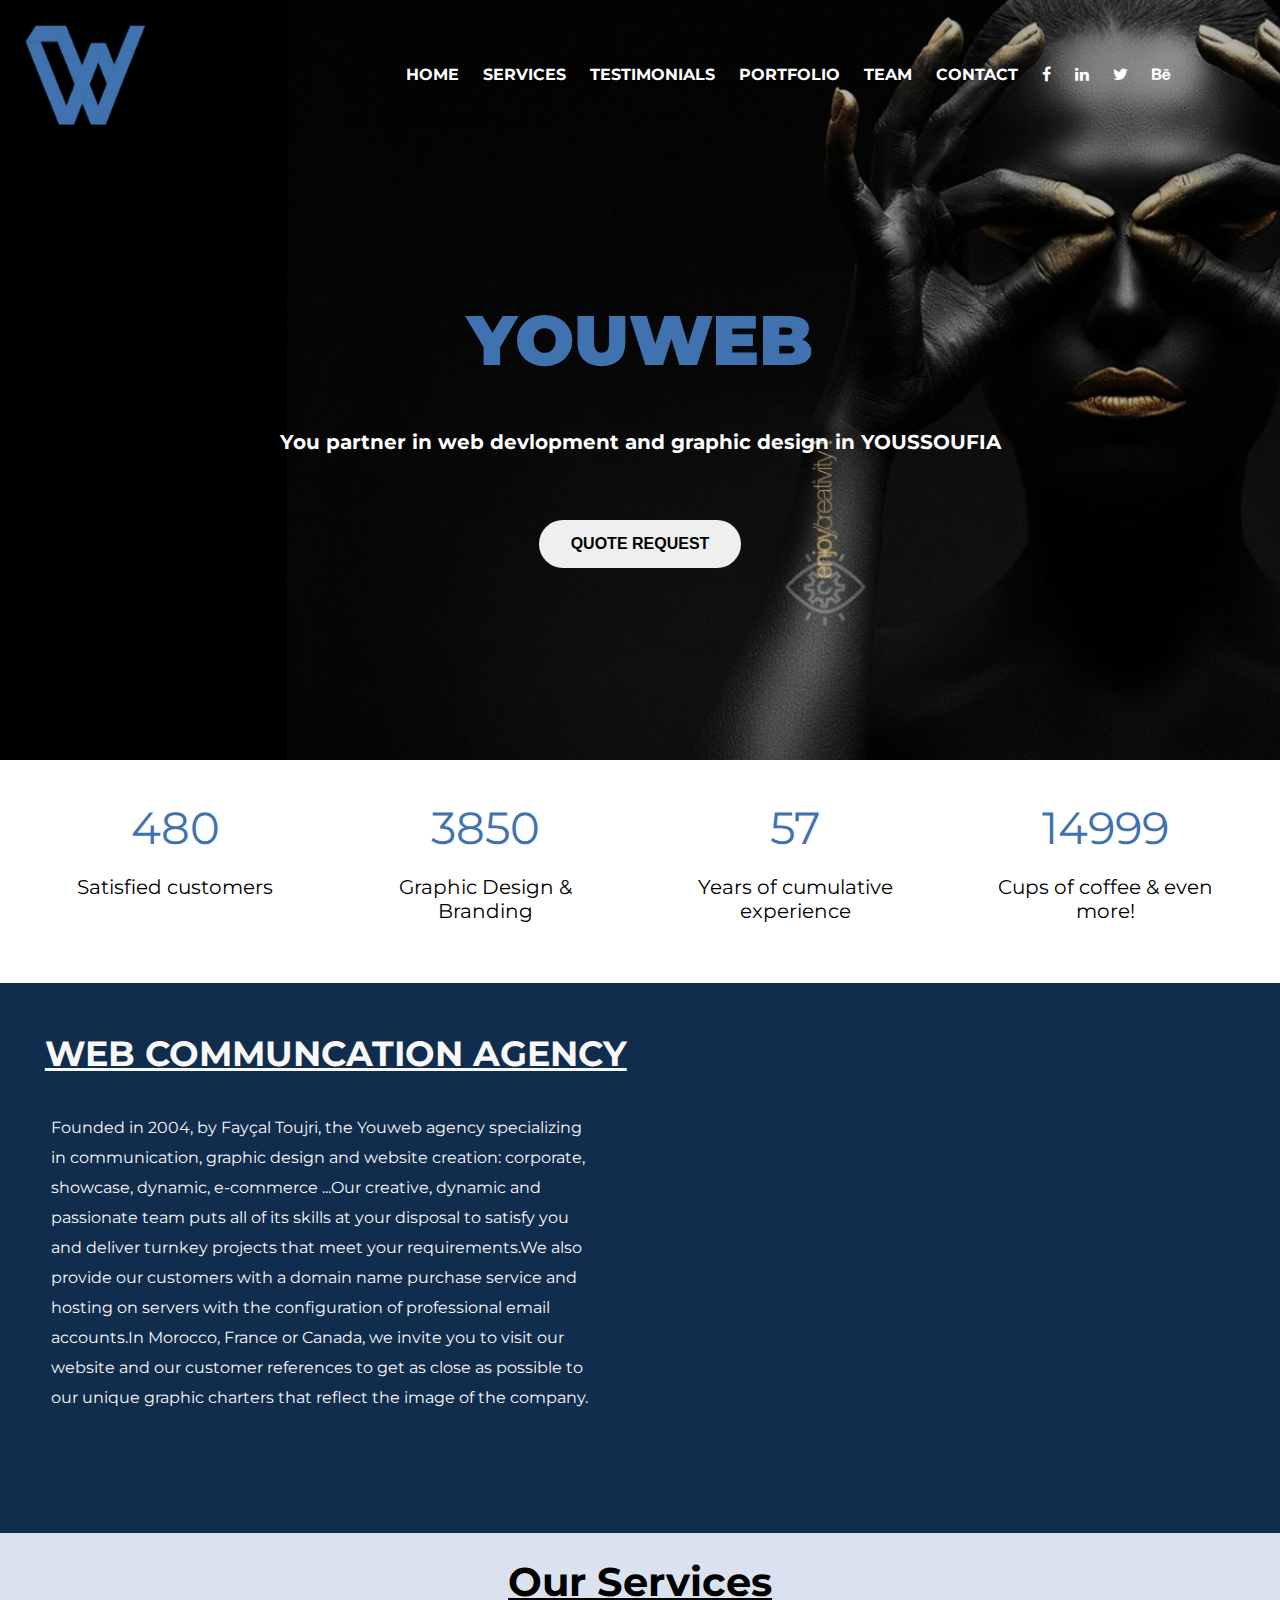
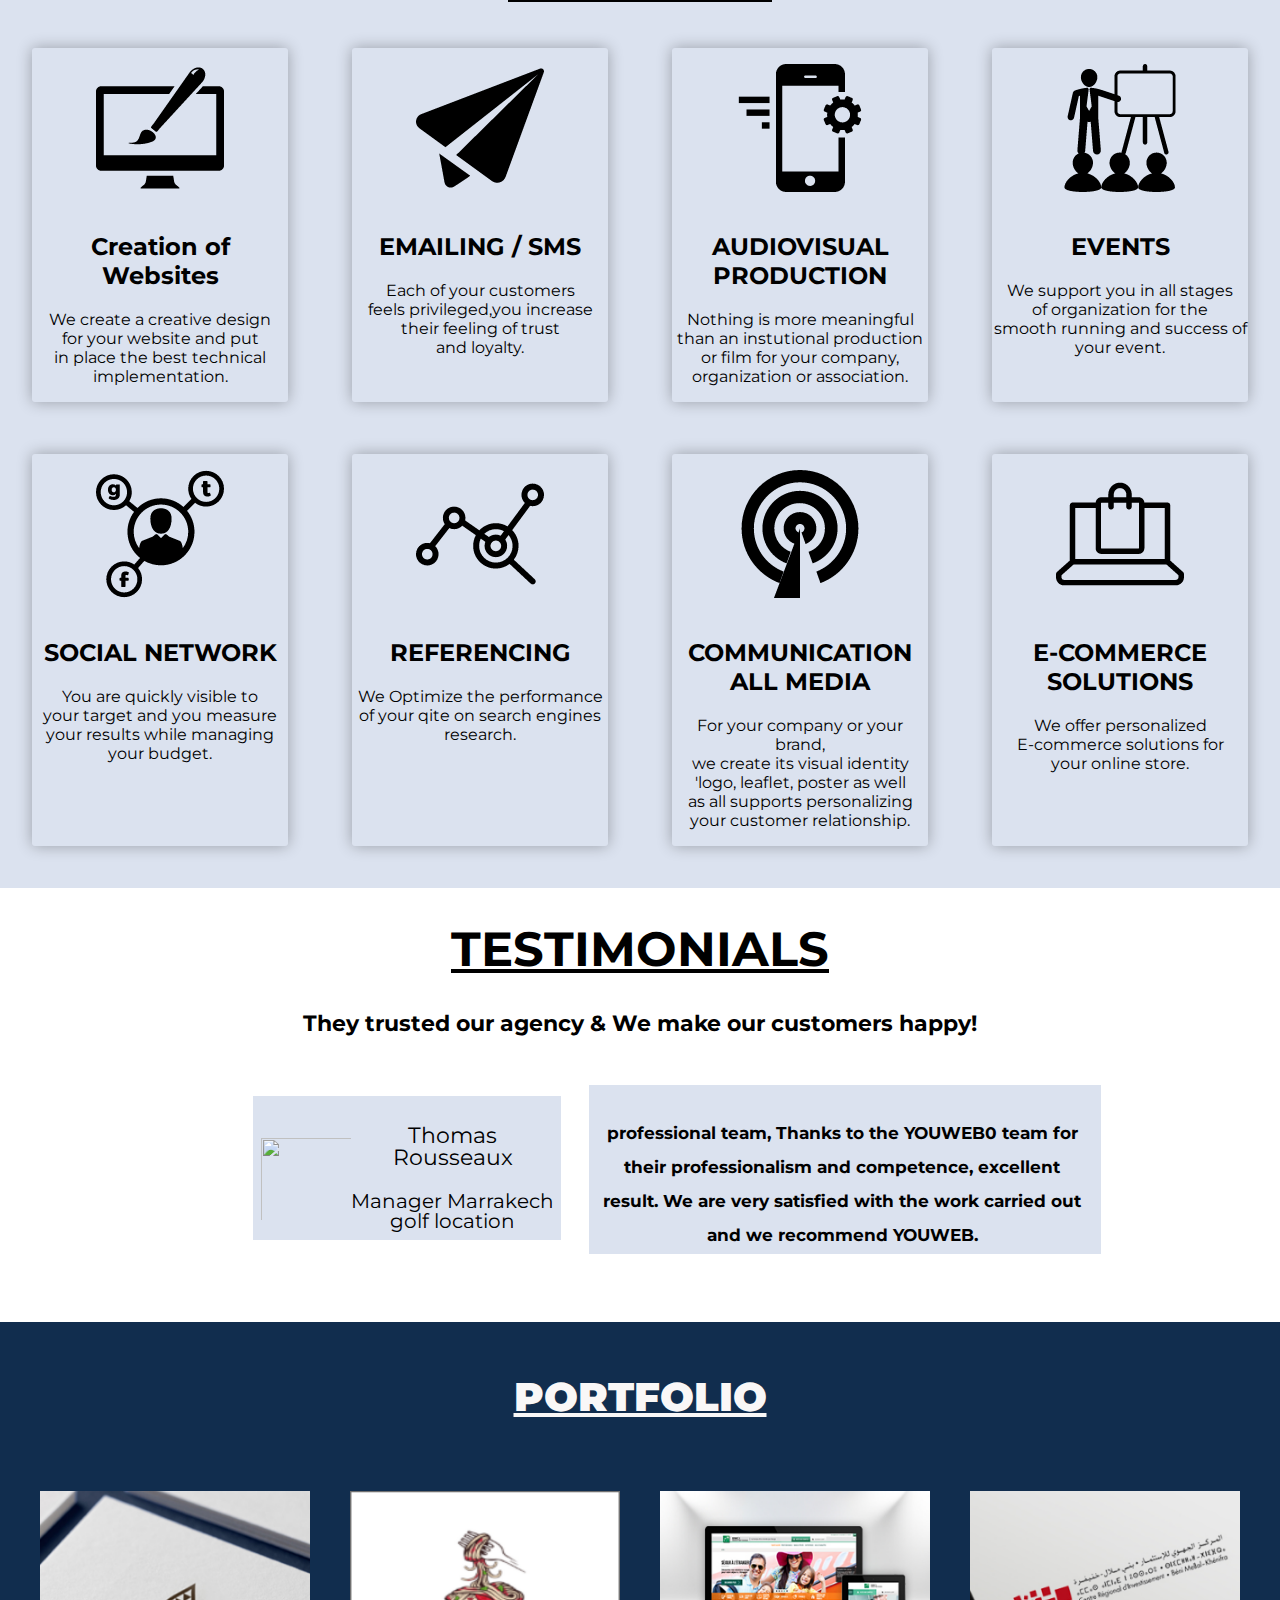
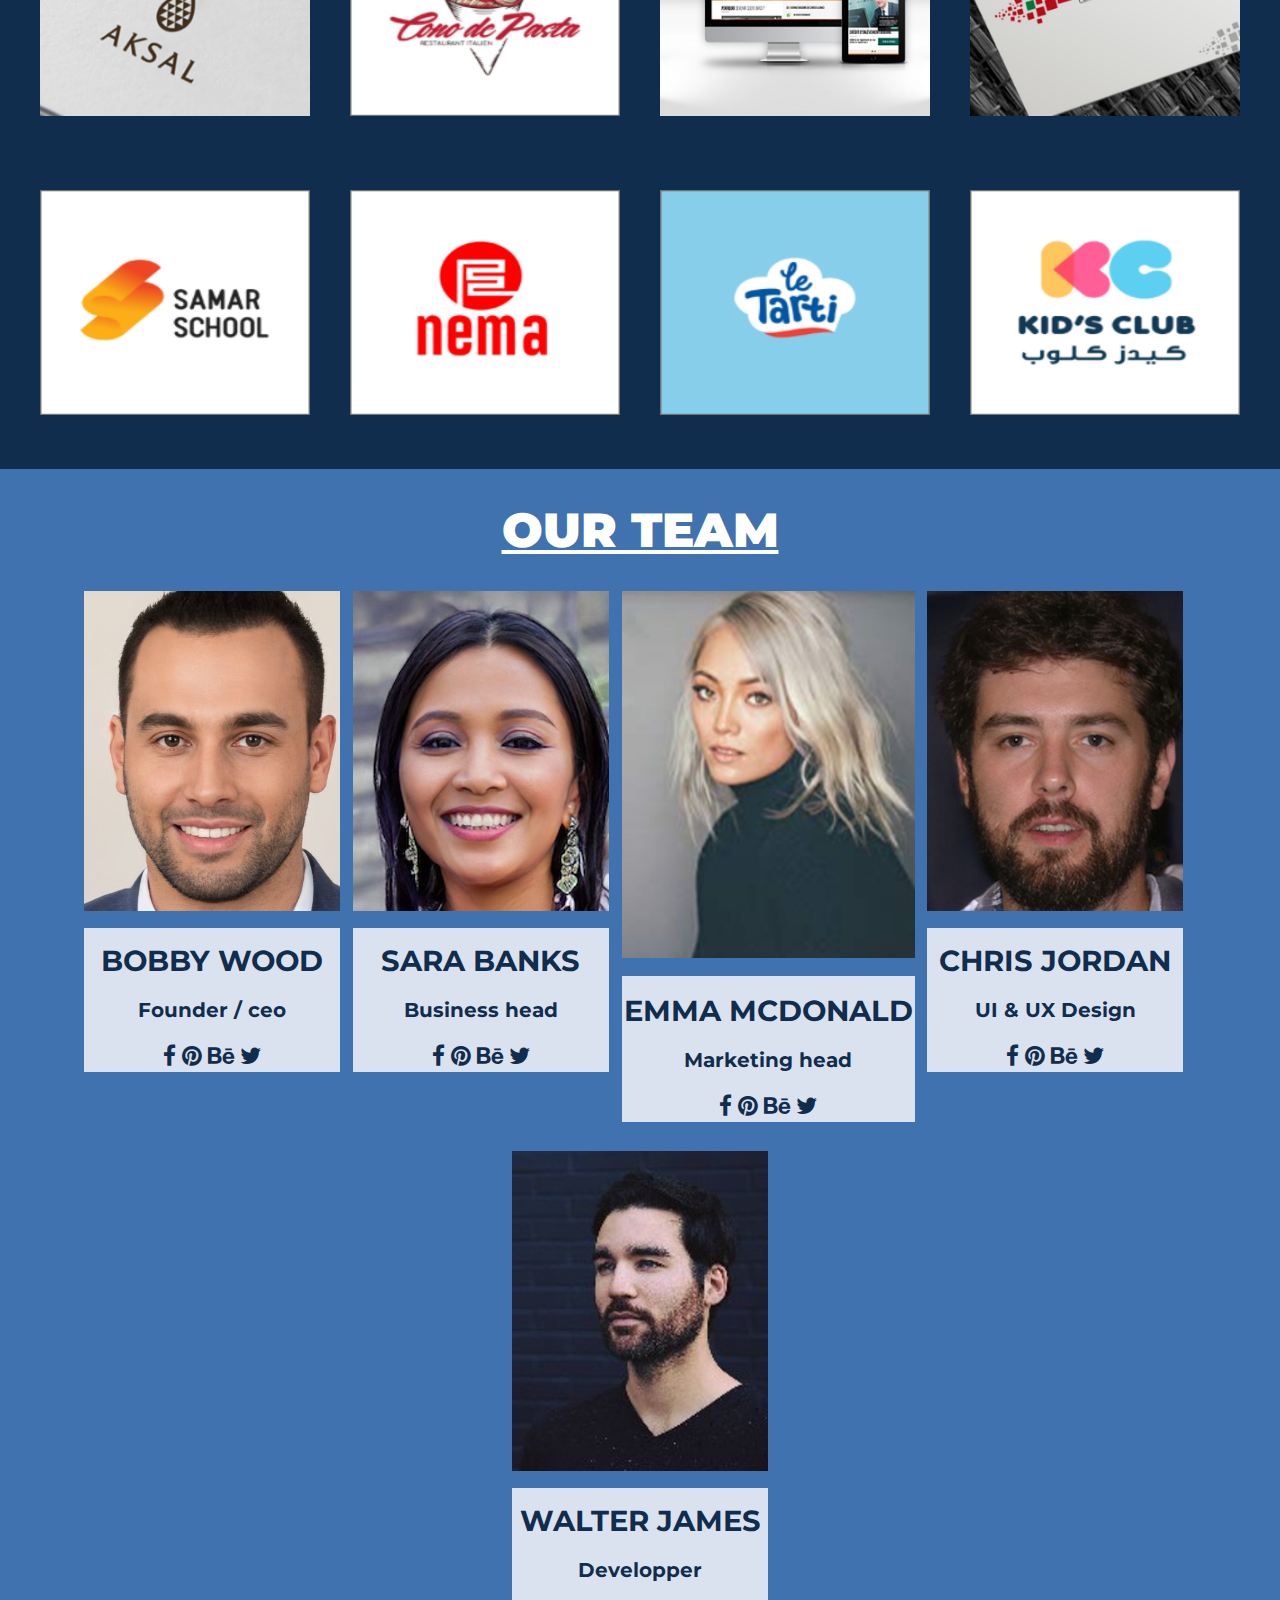
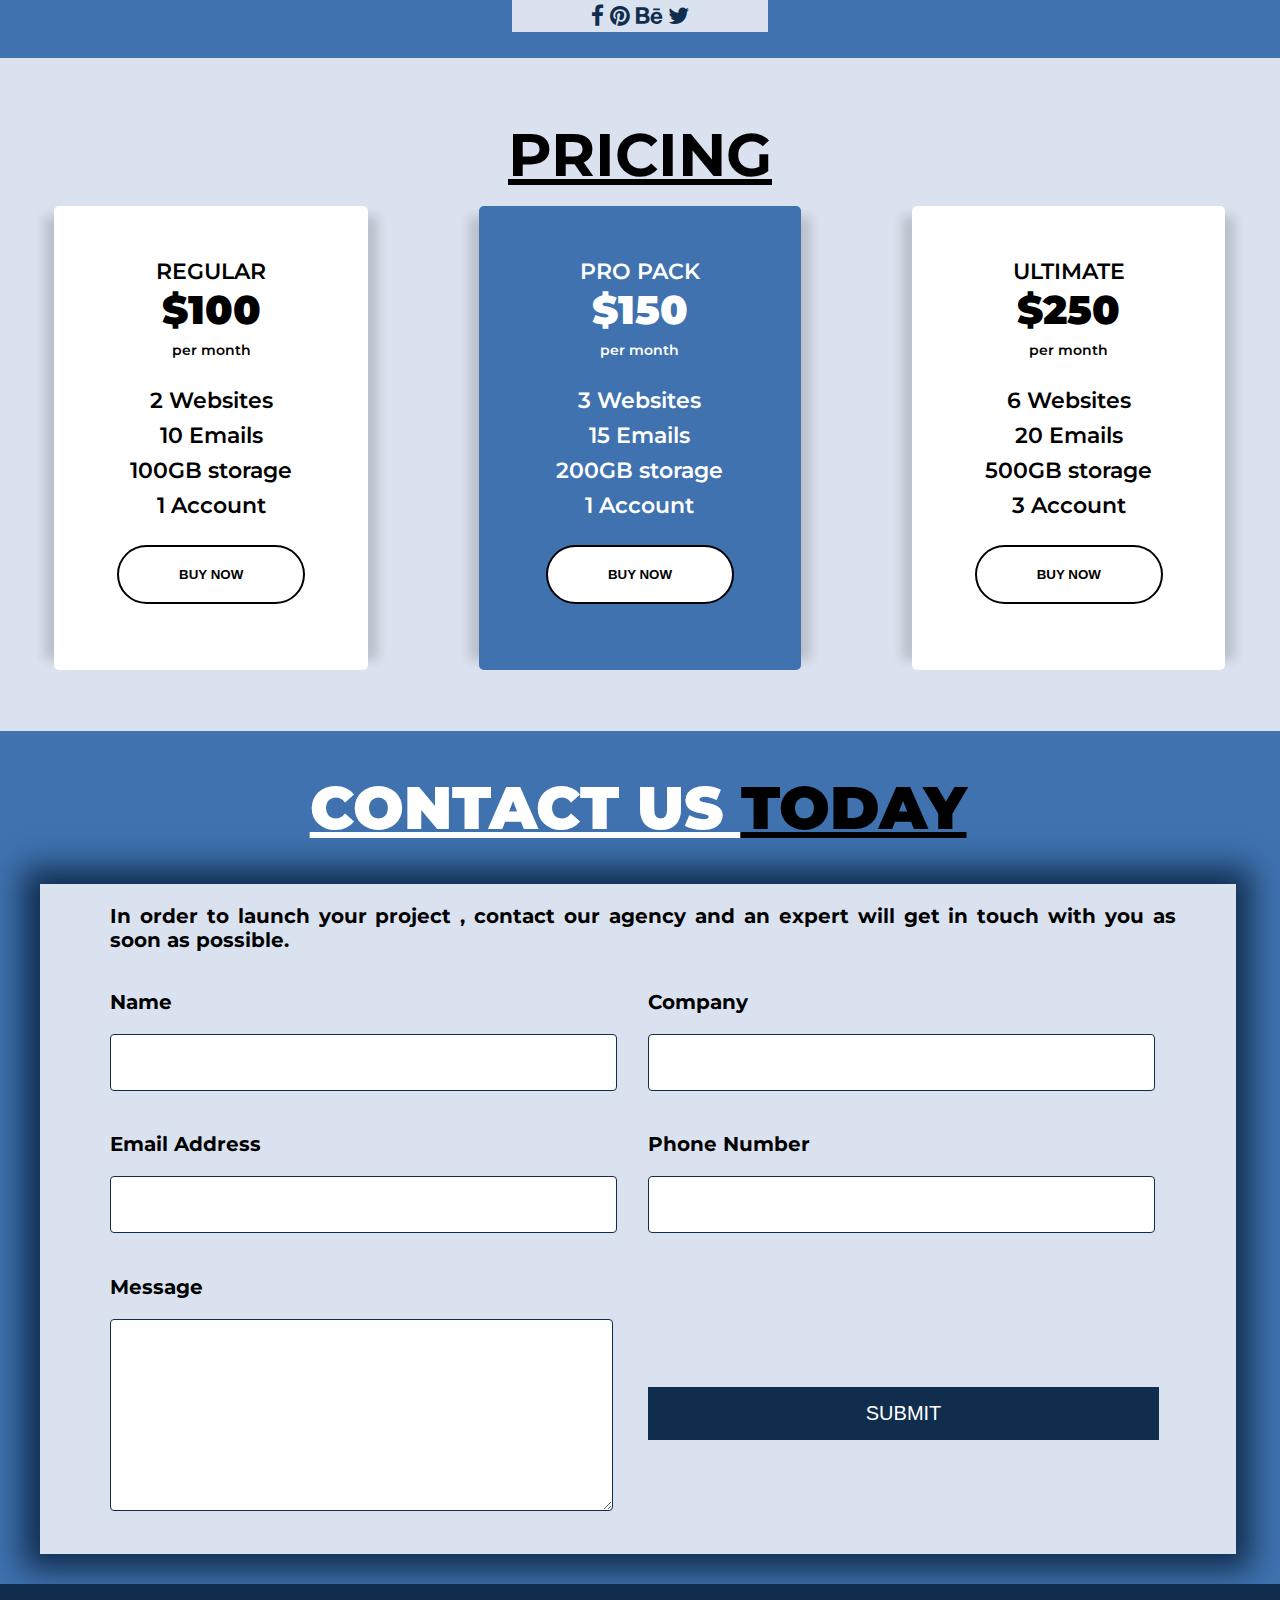
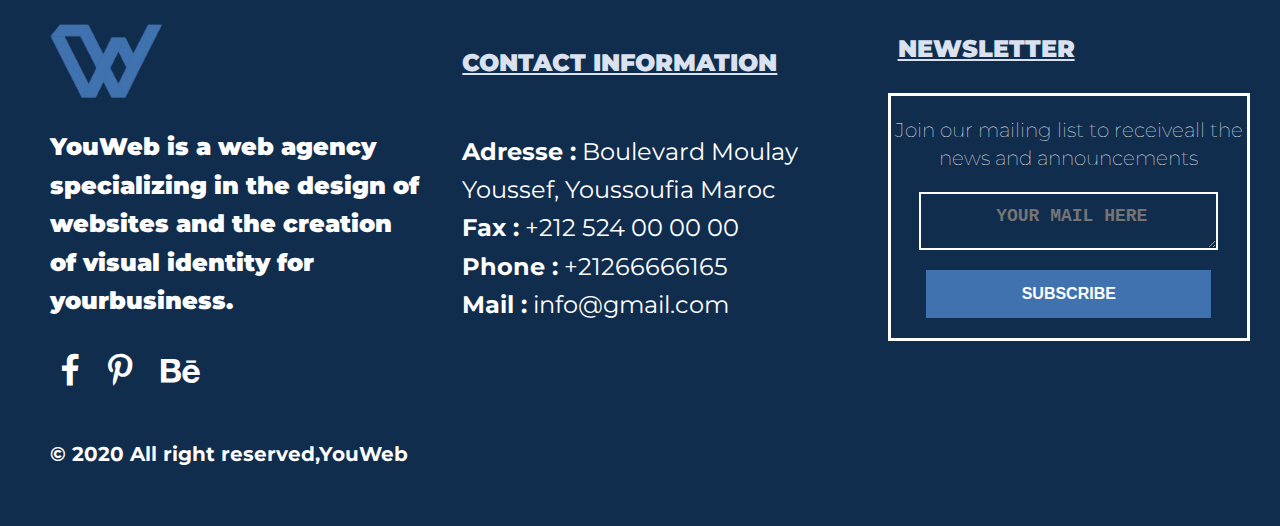
==== Webagency/Dev/index.html @ c9fe7763 "modification added" ====
<!DOCTYPE html>
<html lang="en">
    <head>
        <meta charset="UTF-8">
        <meta name="viewport" content="width=device-width, initial-scale=1.0">
        <meta http-equiv="X-UA-Compatible" content="ie=edge">
        <link rel="stylesheet" href="Testimonails.css">
        <link rel="stylesheet" href="Team.css">
        <link rel="stylesheet" href="Video.css">
        <link rel="stylesheet" href="Portfolio.css">
        <link rel="stylesheet" href="pricing.css">
        <link rel="stylesheet" href="contact_us.css">
        <link rel="stylesheet" href="section3.css">
        <link rel="stylesheet" href="footer.css">
        <script src="https://ajax.googleapis.com/ajax/libs/jquery/3.4.1/jquery.min.js"></script>
        <script src="https://cdnjs.cloudflare.com/ajax/libs/Counter-Up/1.0.0/jquery.counterup.js"></script>
        <script src="https://cdnjs.cloudflare.com/ajax/libs/waypoints/4.0.1/jquery.waypoints.js"></script>
        <link rel="stylesheet" href="header.css">
        <link rel="stylesheet" href="https://cdnjs.cloudflare.com/ajax/libs/font-awesome/4.7.0/css/font-awesome.min.css">
        <link href="https://fonts.googleapis.com/css?family=Montserrat&display=swap" rel="stylesheet">
        <title>Youweb</title>
    </head>
    <body>
        <!-----------------------------début de la partie header par"Khadija"---------------------------->
        <header id="1" class="header__background scrollspy">
            <div class="header__navbar">
                <img class="header__logo" src="img//logo.png" alt="">
                <input type="checkbox" id="header__chk">
                <label for="header__chk" class="header__show__btn">
                    <i class="fa fa-bars"></i>
                </label>

                
                <lu class="header__menu">
                    <a href="#1">home</a>
                    <a href="#2">services</a>
                    <a href="#3">testimonials</a>
                    <a href="#4">portfolio</a>
                    <a href="#5">team</a>
                    <a href="#6">contact</a>
                    <i class="fa fa-facebook"></i>
                    <i class="fa fa-linkedin"></i>
                    <i class="fa fa-twitter"></i>
                    <i class="fa fa-behance"></i>
                    <label for="header__chk" class="header__hide__btn">
                        <i class="fa fa-times"></i>
                    </label>
                </lu>

            </div>  
            <div class="header__section">

                <h1 class="header__h"><b>YOUWEB</b></h1>
                <p class="header__p"> You partner in web devlopment and graphic design in YOUSSOUFIA<p>
                        <button class="header__button">QUOTE REQUEST</button>
            </div>

        </header>
        <!-----------------------------------///fin de la partie header///------------------------------------>
        <!---------------------------début de la section compteur par"Khadija"---------------------------->
        <section class="counting">
            <div class="counting__container">
                <div class="counting__1">
                    <div class="counting__num">480</div>
                    <p class="counting__p">Satisfied customers</p> 
                </div>
                <div class="counting__2">
                    <div class="counting__num">3850</div>
                    <p class="counting__p">Graphic Design & Branding</p> 
                </div>
                <div class="counting__3">
                    <div class="counting__num">57</div>
                    <p class="counting__p">Years of cumulative experience</p>
                </div>
                <div class="counting__4">
                    <div class="counting__num">14999</div>
                    <p class="counting__p">Cups of coffee & even more!</p> 
                </div>
            </div>
            <script type="text/javascript">
                $(".counting__num").counterUp({
                    delay: 10,
                    time: 1000
                });
            </script>
        </section>
        <!----------------------------------///fin de la section compteur///----------------------------------->
        <!------------------------------début de web agency et video par"ilyas"---------------------------->
        <section>
            <section>
                <div class="video_section scrollspy" >
                    <div class="text">
                    <h1 class="video_title">WEB COMMUNCATION AGENCY</h1>
                    <p class="video_para">Founded in 2004, by Fayçal Toujri, the Youweb agency specializing 
                        in communication, graphic design and website creation: corporate, 
                        showcase, dynamic, e-commerce ...Our creative, dynamic and 
                        passionate team puts all of its skills at your disposal to satisfy you 
                        and deliver turnkey projects that meet your requirements.We also 
                        provide our customers with a domain name purchase service and 
                        hosting on servers with the configuration of professional email 
                        accounts.In Morocco, France or Canada, we invite you to visit our 
                        website and our customer references to get as close as possible 
                        to our unique graphic charters that reflect the image of 
                        the company.</p>
                    </div> 
                        <video width="90%" height="80%" autoplay muted>
                            <source src="img/Intro.mp4" type="video/mp4">
                            <source src="img/Intro.mp4" type="video/ogg">
                        </video>
                </div>
            </section>
        </section>
        <!-----------------------------------///fin de web agency et video///------------------------------------->
        <!-----------------------------début de la section services par "omar"---------------------------->
        <section id="2" class="section3 scrollspy">
            <h1 class="our">Our Services </h1>
            <div class="section3-main">
    
    
                <div class="website">
                    <img class="img-center" src="img/website.png" alt="website icon">
                    <h2> Creation of Websites
                    </h2>
                    <p>
                        We create a creative design <br>
                        for your website and put <br>
                        in place the best technical <br>
                        implementation.
    
    
                    </p>
                </div>
    
                <div class="send">
    
                    <img class="img-center" src="img/send.png" alt="send icon">
                    <h2>EMAILING / SMS </h2>
                    <p>Each of your customers <br>
                        feels privileged,you increase<br>
                        their feeling of trust<br>
                        and loyalty. </p>
                </div>
    
                <div class="mobile">
    
                    <img class="img-center" src="img/mobile.png" alt="mobile icon">
                    <h2>AUDIOVISUAL PRODUCTION</h2>
                    <p>Nothing is more meaningful<br>
                        than an instutional production <br>
                        or film for your company, <br>
                        organization or association. </p>
                </div>
    
    
                <div  class="seo">
    
                    <img class="img-center" src="img/seo.png" alt="seo icon">
                    <h2>EVENTS</h2>
                    <p>We support you in all stages <br>
                        of organization for the <br>
                        smooth running and success of <br>
                        your event.</p>
    
                </div>
            </div>
            <div class="section3-main">
    
    
                <div class="manager">
                    <img class="img-center" src="img\manager.png" alt="manager icon">
                    <h2>SOCIAL NETWORK</h2>
                    <p>You are quickly visible to <br>
                        your target and you measure<br>
                        your results while managing <br>
                        your budget.</p>
    
                </div>
                <div class="target">
    
                    <img class="img-center" src="img/target.png" alt="target icon">
                    <h2>REFERENCING
                    </h2>
                    <p>We Optimize the performance<br>
                        of your qite on search engines <br>
                        research.</p>
                </div>
    
    
                <div class="marketing">
                    <img class="img-center" src="img/marketing.png" alt="marketing icon">
                    <h2>COMMUNICATION ALL MEDIA</h2>
                    <p>For your company or your brand,<br>
                        we create its visual identity<br>
                        'logo, leaflet, poster as well <br>
                        as all supports personalizing<br>
                        your customer relationship.</p>
    
                </div>
    
                <div class="shopper">
                    <img class="img-center" src="img/shopper.png" alt="shopper icon">
    
                    <h2>E-COMMERCE SOLUTIONS</h2>
                    <p>
                        We offer personalized <br>
                        E-commerce solutions for<br>
                        your online store.</p>
                </div>
 
    
            </div>
    
    
        </section>
        <!------------------------------------///fin de la section services parties///------------------------------------>
        <!---------------------------début de la section testimonials par "kamal"------------------------------>
        <section id="3" class="testimonails scrollspy">
          <div class="testimonails-container"> 
                <div class="testimonials-sdf1">
                  <h1 class="test-header">TESTIMONIALS</h1>
                  <P class="test-para">They trusted our agency & We make our customers happy!</P>
                </div>
             
            <div class="testimonials-sdf2">
                <img src="img/Ellipse 1.png" alt="">
                <div>
                    <p class="cl1">Thomas Rousseaux</p>
                    <p class="cl2">Manager Marrakech golf location</p>
                </div>
            </div>
    
            <div class="testimonials-sdf3">
                <p>professional team, Thanks to the YOUWEB0
                    team for their professionalism and competence,
                    excellent result. We are very satisfied with
                    the work carried out and we recommend
                    YOUWEB.</p>
            </div>
     </div>


        </section>
        <!------------------------------------///fin de la section testimonials ///------------------------------------>
        <!-----------------------début de la section portfolio par "Ilyas"---------------------->
        <section>
            <section>
                <section id="4" class="section-portfolio scrollspy">
                    <h1 class="portfolio_title">PORTFOLIO</h1>
                    <div class="portfolio">
                            
                            <div class="portfolio_images">
                            <div class="portfolio_main">
                          <div>      <img src="img/Image -3.png" alt="AKSAL" class="portfolio_img"> </div>
                          
        
                        <div> <img src="img/logo_maroc_-1.png" alt="Cono de Pasta" class="portfolio_img"> </div>
                    <div>   <img src="img/Image -5.png" alt="BMCI" class="portfolio_img"> </div>
                    <div>   <img src="img/Image -4.png" alt="Centre Régional d'Investissement" class="portfolio_img"> </div>
                            </div>
                            <div class="portfolio_main">
                                <div>      <img src="img/logo_maroc_-2.png" alt="SAMAR SCHOOL" class="portfolio_img"> </div>
                                <div>  <img src="img/logo_maroc_2-2f7285f835e726cfacaabdfb56ec870815438b05b8fa4c51b13794585ddc00c4.png" alt="nema" class="portfolio_img"> </div>
                                <div>   <img src="img/logo_maroc_-4.png" alt="le Tarti" class="portfolio_img"> </div>
                                <div>     <img src="img/logo_maroc_-5.png" alt="KID'S CLUB" class="portfolio_img"data-aos="zoom-in"> </div>
                            </div>
                            </div>
                    </div>
            </section>
        </section>
        <!------------------------------------///fin de la section portfolio ///------------------------------------>
        <!-----------------------début de la section team par "kamal"---------------------->
        <section class="team">
              
         
              <div class="container-team">
                  
                  <h1 class="team-header"><b>OUR TEAM</b></h1>
              <div class="container-team-card">
                  
                <div class="team-xts1">
                   <img src="img/bobby.png" alt="BOBBY WOOD Founder/ceo">
                   <div class="team-under-img">
                     <div class="team-cme">BOBBY WOOD</div>
                     <P>Founder / ceo</P>
                     <i class="fa fa-facebook"></i>
                     <i class="fa fa-pinterest"></i>
                     <i class="fa fa-behance"></i>
                     <i class="fa fa-twitter"></i>
                     
                 </div>
              </div>
     
             <div class="team-xts2">
                   <img src="img/sara.png" alt="SARA BANKS Business head">
                   <div class="team-under-img">
                     <div class="team-cme">SARA BANKS</div>
                     <P>Business head</P>
                     <i class="fa fa-facebook"></i>
                     <i class="fa fa-pinterest"></i>
                     <i class="fa fa-behance"></i>
                     <i class="fa fa-twitter"></i>
                     
                 </div>
              </div>
     
                 
             <div class="team-xts3">
                   <img src="img/emma.png" alt="EMMA MCDONALD Marketing head">
                   <div class="team-under-img">
                     <div class="team-cme">EMMA MCDONALD</div>
                     <P>Marketing head</P>
                     <i class="fa fa-facebook"></i>
                     <i class="fa fa-pinterest"></i>
                     <i class="fa fa-behance"></i>
                     <i class="fa fa-twitter"></i>
                 </div>
              </div>
     
                
                 <div class="team-xts4">
                   <img src="img/Chris jordan.png" alt="CHRIS JORDAN UI & UX Design">
                   <div class="team-under-img">
                     <div class="team-cme">CHRIS JORDAN</div>
                     <P>UI & UX Design</P>
                     <i class="fa fa-facebook"></i>
                     <i class="fa fa-pinterest"></i>
                     <i class="fa fa-behance"></i>
                     <i class="fa fa-twitter"></i>
                     
                 </div>
              </div>
                 
                 <div class="team-xts5">
                   <img src="img/walter james.png" alt="WALTER JAMES Developper">
                   <div class="team-under-img">
                     <div class="team-cme">WALTER JAMES</div>
                     <P>Developper</P>
                     <i class="fa fa-facebook"></i>
                     <i class="fa fa-pinterest"></i>
                     <i class="fa fa-behance"></i>
                     <i class="fa fa-twitter"></i>
                    
                 </div>
               </div>
              </div>
              </div>
             
          </section>
        <!------------------------------------///fin de la section team ///------------------------------------>
        <!-----------------------début de la section pricing par "Achraf"---------------------->
        <section class="pricing scrollspy">

    <div class="pricing__title">
        <h1>pricing</h1>
    </div>
    <div class="card1">
        <div class="card__regular">
            <p>REGULAR
                <br>
                    <span class="dollar">$100</span>
                    <br>
                        <span class="month">
                            per month</span>
                    </p>
                    <ul>
                        <li>2 Websites</li>
                        <li>10 Emails</li>
                        <li>100GB storage</li>
                        <li>1 Account</li>
                    </ul>
                    <a href="checkout.html">
                        <button>buy now</button>
                    </a>

                </div>
            </div>

            <div class="card2">
                <div class="card__regular">
                    <p>PRO PACK
                        <br>
                            <span class="dollar">$150</span>
                            <br>
                                <span class="month">
                                    per month</span>
                            </p>

                            <ul>
                                <li>3 Websites</li>
                                <li>15 Emails</li>
                                <li>200GB storage</li>
                                <li>1 Account</li>
                            </ul>
                            <button>buy now</button>

                        </div>
                    </div>

                    <div class="card3">
                        <div class="card__regular">
                            <p>ULTIMATE
                                <br>
                                    <span class="dollar">$250</span>
                                    <br>
                                        <span class="month">
                                            per month</span>
                                    </p>

                                    <ul>
                                        <li>6 Websites</li>
                                        <li>20 Emails</li>
                                        <li>500GB storage</li>
                                        <li>3 Account</li>
                                    </ul>
                                    <button>buy now</button>

                                </div>
                            </div>

                        </section>
        <!------------------------------------///fin de section pricing ///------------------------------------>
        <!-----------------------début de la  section Contact us  par "Achraf"---------------------->
        <section id="6" class="Contact scrollspy">
            <div class="container__contact">
                <div class="Contact__title">
                            <h1><span class="us">Contact US </span><span class="today">today</span> </h1>
                </div>
                <form>
                <p>In order to launch your project , contact our agency and an expert will get in touch with you as soon as possible.</p>
                <div id="Name">
                    <label>Name</label>
                    <input type="text" required>
                </div>
                <div id="Company">
                    <label>Company</label>
                    <input type="text">
                </div>
                <div id="Email">
                    <label>Email Address</label>
                    <input type="email" required>
                </div>
                <div id="phone">
                    <label>Phone Number</label>
                    <input type="text" required>
                </div>
                <div id="Msg">
                    <label>Message</label>
                    <textarea id="area" style="height:150px" required></textarea>
                </div>
                <div class="sub">
                <button>submit</button>
            </div>
            </form>
        </div>
    </section>
        <!------------------------------------///fin de section contact us ///------------------------------------>
        <!-----------------------début de la  section footer  par "oumaima"---------------------->
        <footer ></footer>
        <footer >
            <div class="footer-container">

                <div class="footer__agenceinfo__logo">
   
                    <img src="img/logo.png" alt="logo">
   
                    <div class="footer-infos">
                        YouWeb is a web agency<br>
                        specializing in the design<br>
                        of websites and the creation<br>
                        of visual identity for your<br>business.
                    </div>
   
                    <div class="social__media">
                        <i class="fa fa-facebook"></i>
                        <i class="fa fa-pinterest-p"></i>
                        <i class="fa fa-behance"></i>
                    </div>
   
                </div>
   
                <div class="footer-contactinfo">
   
                    <div class="cnt__title">CONTACT INFORMATION</div>
                    <div class="cnt__info">
                    <span class="f_cnt_i">Adresse :</span>  Boulevard Moulay<br>Youssef,
                    Youssoufia Maroc<br>
                    <span class="f_cnt_i">Fax :</span> +212 524 00 00 00<br>
                    <span class="f_cnt_i">Phone :</span> +21266666165<br>
                    <span class="f_cnt_i">Mail :</span> info@gmail.com<br>
                </div>
                </div>

                <div class="newsletter_btn">
   
   
                    <div class="cnt__title">NEWSLETTER</div>
                    <div class="newsletter">
                        <div class="para__news">Join our mailing list to receive<br>all the news and announcements</div>
                        <div>
                        <textarea class="news__mail" placeholder="YOUR MAIL HERE"></textarea></div>
                        <button class="subsribe__btn">SUBSCRIBE</button>
                    </div>
   
   
   
   
   
                </div>
            
            <p class="copyright">© 2020 All right reserved,YouWeb</p>
        </div>
        </footer>
        <!------------------------------------------///fin de la section footer par ""oumaima"///--------------------------------------->

        <script src="https://code.jquery.com/jquery-3.3.1.min.js"></script>
        <script src="https://cdnjs.cloudflare.com/ajax/libs/materialize/1.0.0-beta/js/materialize.min.js"></script>
        <script>
          $(document).ready(function(){
      
            $('.sidenav').sidenav();
            $('.materialboxed').materialbox();
            $('.parallax').parallax();
            $('.tabs').tabs();
            $('.datepicker').datepicker({
              disableWeekends: true,
              yearRange: 3
            });
            $('.tooltipped').tooltip();
            $('.scrollspy').scrollSpy();
      
          });
        </script>
    </body>
</html>
---- Webagency/Dev/Testimonails.css ----
.testimonails-container{
    display: grid;
    grid-template-columns: 95%;
    grid-template-rows: 20% 39% 41%;
    justify-content: center;
    text-align: center;
    box-sizing: border-box;
    
    
}
.testimonials-sdf1 .test-header{
   font-size: 40px;
   text-decoration: underline;
   font-weight: bolder;
   margin: 0;
   padding-top: 24px;
   margin-bottom: 24px;




}
.testimonials-sdf1 .test-para{
    font-size: 22px;
    font-weight: bolder;
    margin-bottom: 50px;
}
.testimonials-sdf2{
    display: grid;
    grid-template-columns: 30% 70%;
    border: 2px solid #dbe2ef;
    background-color: #dbe2ef;
    text-align: center;
    width: 100%;
    height: 140px;
    margin-top: 23%;
    justify-content: center;
   
}
.testimonials-sdf2 img{
    width: 90px;
    height: 90px;
    align-self: center;
    padding-left: 9px;
}
.testimonials-sdf2 .cl1{
    font-size: 22px;
    
}
.testimonials-sdf2 .cl2{
    font-size: 20px;
    margin-bottom: 20%;
}
.testimonials-sdf3{
    border: 2px solid #DBE2EF;
    background-color: #DBE2EF;
    width: 100%;
    margin-bottom: 10%;
    
    
    
}
.testimonials-sdf3 p{
    font-weight: bolder;
    font-size: 17px;
    line-height: 2em;
    width: 95%;
    justify-content: center;
    text-align: center;
    margin-left: 2%;
}

@media (min-width:600px){
    .testimonails-container{
        display: grid;
        grid-template-columns: 37% 49%;
       grid-template-rows: 30% 60%;
       justify-content: center;
       
        
    }
    .testimonials-sdf1{
        grid-column: 1/3;
    }
    .testimonials-sdf2 {
        box-sizing: border-box;
        grid-column: 1;
        grid-row: 2;
        width: 92%;
        height: 60%;
        margin: 0;
        margin-left: 2%;
        margin-top: 20%;
        
       
    }
    .testimonials-sdf3{
        box-sizing: border-box;
        grid-column: 2;
        grid-row: 2;
        width: 95%;
        height: 74%;
        padding-top: 2%;
        margin: 0;
        
        margin-top: 12%;
       
    }
    .testimonials-sdf1 .test-header{
        font-size: 48px;
        text-decoration: underline;
        font-weight: bolder;
        margin: 0;
        padding-top: 28px;
        margin-bottom: 28px;


     }
    .testimonials-sdf2 .cl1{
        line-height: 1em;
    }
    .testimonials-sdf2 .cl2{
        line-height: 1em;
    }
    .testimonials-sdf3 p{
        line-height: 1.5em;
    }
    .testimonials-sdf2 img{
        box-sizing: border-box;
        width: 100px;
        height: 100px;
        justify-self: center;
        padding-left: 11%;
        padding-bottom: 20%;
        margin: 0;

    }
}
@media (min-width:1200px){
  
    .testimonails-container{
        display: grid;
        grid-template-columns: 40% 50%;
       grid-template-rows: 35% 60% ;
       justify-content: center;
      
        
    }
    .testimonials-sdf1{
        grid-column: 1/3;
    }
    .testimonials-sdf2 {
        box-sizing: border-box;
        grid-column: 1;
        grid-row: 2;
        width: 60%;
        height: 55%; 
        padding-top: 1%;
        margin: 0 ;   
        margin-top: 11%; 
        justify-self:end;
        margin-right: 3%;
        
    }
    .testimonials-sdf3{
        box-sizing: border-box;
        grid-column: 2;
        grid-row: 2;
        width: 80%;
        height: 65%;
        margin: 0 ;    
        margin-top: 7%; 
        margin-left: 2%;
    }
    .testimonials-sdf2 .cl1{
        line-height: 1em;
        
   
    }
    .testimonials-sdf2 .cl2{
        line-height: 1em;
        
    
     
    }
    .testimonials-sdf3 p{
        font-weight: bolder;
        font-size: 17px;
        line-height: 2em;
        width: 95%;
        margin-left: 2%;
        
        
    }
    .testimonials-sdf2 img{
        box-sizing: border-box;
        width: 100px;
        height: 100px;
        justify-self: center;
        padding-left: 11%;
        padding-bottom: 20%;
        margin: 0;

    }
    .testimonials-sdf1 .test-header{
        font-size: 48px;
        text-decoration: underline;
        font-weight: bolder;
        margin: 0;
        padding-top: 32px;
        margin-bottom: 32px;

      
     }
    
}
---- Webagency/Dev/Team.css ----
/* team */

.team{
    background-color: #3F72AF;
}

.container-team-card{
    display: flex;
    flex-wrap: wrap;
    flex-direction: row;
   justify-content: center;  
}
.team-xts1{
    padding-right: 1%;
}
.team-xts2{
    padding-right: 1%;
}
.team-xts3{
    padding-right: 1%;
}
.team-xts4{
    padding-right: 1%;
}

.team-header{
    margin: 0;
    text-align: center;
    text-decoration: underline;
    font-weight: bolder;
    font-size: 48px;
    padding-top: 32px;
    margin-bottom: 32px;
    color: #fff;
    
}
.team-under-img{
    border: 2px solid #dbe2ef;
        box-sizing: border-box;
        text-align: center;
        justify-content: center;
        font-size: 23px;
        margin-top: 5%;
        margin-bottom: 10%;
        padding-top: 5%;
        background-color: #DBE2EF;
        color: #112D4E;
}
.container-team img {
    width: 100%;
   
}

.team-under-img i{
    color: #112D4E;
    padding: 0;
}
.team-cme{
    font-size: 29px;
    font-weight: bolder;
}
.team-under-img p{
    font-size: 20px;
    font-weight: bolder;
}
---- Webagency/Dev/Video.css ----
.video_section{
    background-color: #112d4e;
    color: #f9f7f7;
}
.video_title{
    text-align: center;
    text-decoration: underline;
    font-size: 24px;
    font-weight: bolder;
    padding: 12% 0%;
    margin: 0%;
    width: 100%;
}
.video_para{
    text-align: center;
    width: 90%;
    line-height: 30px;
    padding: 0% 0% 0% 5%; 
}
video{
    padding-bottom: 40px;
    display: block;
    margin: 0 auto;
}
@media (min-width:900px){
    .video_section{
        display: grid;
        grid-template-columns: 1fr 1fr ;
        grid-template-rows: 1fr;
        height: 550px;
    }
    video{
        width: 90%;  
        height: 50%;
        position: relative;
        top: 20%;
        left: 3%;
    }
    .video_title{
        text-align: left;
        font-size: 35px;
        position: relative;
        bottom: 5%;
        left: 7%;
        width: 100%;
    }
    .video_para{
        text-align: left;
        position: relative;
        bottom: 15%;
        left: 3%;
        font-size: 100%;
        width: 85%;
    }
}
---- Webagency/Dev/Portfolio.css ----
.section-portfolio { 
    background-color: #112d4e;
    margin: 0px;
    padding: 0px;
}
.portfolio_main { 
    display: flex;
    flex-wrap: wrap;
    flex-direction: row;
    justify-content: space-around;
    justify-content: center;
    
}
.portfolio_title{
    color: #f9f7f7;
    font-weight: 900;
    text-decoration: underline;
    margin: 0;
    text-align: center;
    font-size: 40px; 
    padding-top: 24px;
    padding-bottom: 24px;
}
.portfolio_img{
    width: 270px;
    padding-bottom: 30px;
    cursor: pointer;
    transition: 0.4s;
    align-items: center;
    
}

.portfolio_img:hover {
    transform: scale(0.9, 0.9);
    box-shadow: 5px 5px 30px 15px #112d4e, -5px -5px 30px 15px #112d4e;     
}
@media (min-width:500px){
  .section-portfolio { 
    background-color: #112d4e;
    margin: 0px;
    padding: 0px;
}
.portfolio_main { 
    display: flex;
    flex-wrap: wrap;
    flex-direction: row;
    justify-content: space-around;
    justify-content: center;
    
}
.portfolio_title{
    color: #f9f7f7;
    font-weight: 900;
    text-decoration: underline;
    margin: 0;
    text-align: center;
    font-size: 40px; 
    padding-top: 50px;
    padding-bottom: 50px;
  
}
.portfolio_img{
    width: 270px;
    padding-bottom: 30px;
    cursor: pointer;
    transition: 0.4s;
    align-items: center;
    margin: 20px;
    
}
.portfolio_img:hover {
    transform: scale(0.9, 0.9);
    box-shadow: 5px 5px 30px 15px #112d4e, -5px -5px 30px 15px #112d4e;     
}
}
---- Webagency/Dev/pricing.css ----
body{
    margin: 0;
    padding: 0;
    font-family: 'Montserrat', sans-serif;
}

.pricing{
    font-family: 'Montserrat', sans-serif;
    background-color: #dbe2ef;
    width: 100%;
    padding-bottom: 32px;
    font-weight: 600;
}

.card1{
    background-color: white;
    margin:20px 40px;
    padding: 30px;
    border-width: 3px;
    -moz-border-radius: 5px;
    -webkit-border-radius: 5px;
    border-radius: 5px;
    -moz-box-shadow: 20px 0 10px -10px rgba(0, 0, 0, .15), -20px 0 10px -10px rgba(0, 0, 0, .15);
    -webkit-box-shadow: 20px 0 10px -10px rgba(0, 0, 0, .15), -20px 0 10px -10px rgba(0, 0, 0, .15);
    box-shadow: 20px 0 10px -10px rgba(0, 0, 0, .15), -20px 0 10px -10px rgba(0, 0, 0, .15); 
    
}

.pricing__title{
    text-transform: uppercase;
    text-align: center;
    font-weight: bolder;
    padding-top: 20px;
    text-decoration: underline;
}
.card__regular{
    text-align: center;
}

.card__regular ul{
    padding: 0;
    list-style: none;

}

.card__regular li {
    padding: 4px;
}
.dollar{
    font-size: 40px;
    font-weight: 900;
}

.month{
    font-size: 14px;
}



.card1 button{
    background-color: transparent;
    border-radius: 40px;
    border: 2px solid;
    padding: 15px 56px;
    text-align: center;
    text-transform: uppercase;
    font-weight: bolder;
    cursor: pointer;
}




.card2{
    background-color: #3f72af;
    margin:20px 40px;
    padding: 30px;
    color: white;
    border-width: 3px;
    -moz-border-radius: 5px;
    -webkit-border-radius: 5px;
    border-radius: 5px;
    -moz-box-shadow: 20px 0 10px -10px rgba(0, 0, 0, .15), -20px 0 10px -10px rgba(0, 0, 0, .15);
    -webkit-box-shadow: 20px 0 10px -10px rgba(0, 0, 0, .15), -20px 0 10px -10px rgba(0, 0, 0, .15);
    box-shadow: 20px 0 10px -10px rgba(0, 0, 0, .15), -20px 0 10px -10px rgba(0, 0, 0, .15); 
}

.card2 button{
    background-color: white;
    border-radius: 40px;
    border: 2px solid;
    padding: 15px 56px;
    text-align: center;
    text-transform: uppercase;
    font-weight: bolder;
    cursor: pointer;
}

.card3{
    background-color: white;
    margin:20px 40px;
    padding: 30px;
    border-width: 3px;
    -moz-border-radius: 5px;
    -webkit-border-radius: 5px;
    border-radius: 5px;
    -moz-box-shadow: 20px 0 10px -10px rgba(0, 0, 0, .15), -20px 0 10px -10px rgba(0, 0, 0, .15);
    -webkit-box-shadow: 20px 0 10px -10px rgba(0, 0, 0, .15), -20px 0 10px -10px rgba(0, 0, 0, .15);
    box-shadow: 20px 0 10px -10px rgba(0, 0, 0, .15), -20px 0 10px -10px rgba(0, 0, 0, .15); 
}

.card3 button{
    background-color: transparent;
    border-radius: 40px;
    border: 2px solid;
    padding: 15px 56px;
    text-align: center;
    text-transform: uppercase;
    font-weight: bolder;
    cursor: pointer;
    
}



@media only screen and (min-width: 1440px){
    .pricing{
        font-size: 24px;
        display: grid;
        grid-template-columns: 33% 34% 33%;
        grid-template-rows: 20% 90%;
    }
    .pricing__title{
        grid-column: 2/3;
        grid-row: 1/2;
        font-weight: bolder;
        font-size: 48px;        
    }
    .card1{
        grid-column: 1/2;
        grid-row: 2/3;        
        margin-left: auto;
        margin-right: auto;

       }
    .card2{
        grid-column: 2/3;
        grid-row: 2/3;
        margin-left: auto;
        margin-right: auto;
        width: 70%;
        height: 75%;

    }
    .card3{
        grid-column: 3/4;
        grid-row: 2/3;
        margin-left: auto;
        margin-right: auto;
        width: 70%;
        height: 75%;
    }

    .card1 button:hover{
        background-color: #3f72af;
        color: white;
    }

    .card2 button:hover{
        background-color: #112d4e;
        color: white;
    }

    .card3 button:hover{
        background-color: #3f72af;
        color: white;
    }

    .card1:hover{
        -webkit-box-shadow: 0px 0px 10px 1px rgba(0,0,0,1);
        -moz-box-shadow: 0px 0px 10px 1px rgba(0,0,0,1);
        box-shadow: 0px 0px 10px 1px #112d4e;
        background-color: #3f72af;
        color: white;
    }
    .card2:hover{
        -webkit-box-shadow: 0px 0px 10px 1px rgba(0,0,0,1);
        -moz-box-shadow: 0px 0px 10px 1px rgb(255, 23, 23);
        box-shadow: 0px 0px 10px 1px #112d4e;
        background-color: #112d4e;
        color: #dbe2ef;
    }
    .card3:hover{
        -webkit-box-shadow: 0px 0px 10px 1px rgb(0, 0, 0);
        -moz-box-shadow: 0px 0px 10px 1px rgba(0,0,0,1);
        box-shadow: 0px 0px 10px 1px #112d4e;
        background-color: #3f72af;
        color: white;
    }
    .pricing button{
        padding:20px 60px
    }

}

@media only screen and (min-width: 768px){
    .pricing{
        font-size: 22px;
        display: grid;
        grid-template-columns: 33% 34% 33%;
        grid-template-rows: 20% 90%;
    }
    .pricing__title{
        grid-column: 2/3;
        grid-row: 1/2;
        font-weight: bolder;
        font-size: 30px;        
    }
    .card1{
        grid-column: 1/2;
        grid-row: 2/3;        
        margin-left: auto;
        margin-right: auto;
        width: 60%;
        height: 70%;
       }
    .card2{
        grid-column: 2/3;
        grid-row: 2/3;
        margin-left: auto;
        margin-right: auto;
        width: 60%;
        height: 70%;

    }
    .card3{
        grid-column: 3/4;
        grid-row: 2/3;
        margin-left: auto;
        margin-right: auto;
        width: 60%;
        height: 70%;
    }

    .pricing button{
        padding:20px 60px
    }


}
---- Webagency/Dev/contact_us.css ----
.Contact{
    font-family: 'Montserrat', sans-serif;
    background-color: #3f72af;
    margin-top: -20px;
    padding-bottom:30px;

}

.Contact__title h1{
    text-transform: uppercase;
    text-align: center;
    font-weight: bolder;
    padding-top: 40px;
    text-decoration: underline;
    font-weight: 900;
}

.container__contact p{
    display: none;
}

.us{
    color: white;
    text-decoration: underline white;

}

.container__contact label{
    display: block;
    padding-bottom: 20px;
    padding-top: 20px;
    font-size: 20px;
    font-weight: bolder;
}


.container__contact input{
    padding: 20px 20px;
    width: 90%;
    border: 1px solid #112d4e;
    border-radius: 4px;
    font-weight: 900;
}

.container__contact form{
    background-color:#dbe2ef;
    margin-left: 20px;
    margin-right: 20px;
    padding-right: 20px;

    
}

.container__contact button{
    background-color: #112d4e;
    border: none;
    color: white;
    padding: 15px 100px;
    text-align: center;
    text-decoration: none;
    display: inline-block;
    font-size: 20px;
    text-transform: uppercase;
    margin-left: 10px;
    margin-top: 20px;
    width: 100%;
    margin-bottom: 30px;
}

#area,#Email,#Msg,#phone,#Company,#Name {
    margin-left: 10px;
}
#Msg{
    padding: 0px;
}
#area{
    margin: 0px;
    width: 90%;
    border: 1px solid #112d4e;
    border-radius: 4px;
    font-weight: 900;
    padding: 20px 20px;
}


@media only screen and (min-width: 1440px){
    .container__contact{
        margin-top: -40px;
    }
    .Contact__title{
        font-size: 48px;
        font-weight: bolder;
    }

    .container__contact p{
        display: block;
        grid-column: 1/3;
        font-size: 24px;
        padding-left: 15px;
        font-weight: bold;
        margin-bottom: 0px;
    }
    .container__contact form{
        margin-right: auto;
        display: grid;
        grid-template-columns: 50% 50%;
        grid-template-rows: 15% 20% 20% 45%;
        width: 80%;
        margin-right: auto;
        margin-left: auto;
        padding-bottom: 20px;
        -webkit-box-shadow: -1px 0px 29px 16px #112d4e;
        -moz-box-shadow: -1px 0px 29px 16px #112d4e;
        box-shadow: -1px 0px 29px 16px #112d4e;
    }

    .container__contact input{
        padding-right: 10px;
        padding-top: 15px;
        border: 1px solid #112d4e;
        border-radius: 4px;
        font-weight: 800;
    }
    .sub {
        text-transform: uppercase;
        font-weight: bold;
        grid-column: 2/3;
        grid-row: 4/5;
        align-self: center;
        justify-self: center;
        cursor: pointer;
        font-weight:900;
    }

    button.sub{
        width: 50%;
    }
    #Email,#Msg,#phone,#Company,#Name{
        padding-top: 0px;
    }

    form button:hover{
        background-color: #3f72af;
    }
    #area{
        margin: 0px;
        width: 88.5%;

}
}

@media only screen and (min-width: 768px){
    .container__contact{
        margin-top: -40px;
        margin-left: 20px;
        margin-right: 24px;
    }
    .Contact__title{
        font-size: 30px;
        font-weight: bolder;
    }

    .container__contact p{
        display: block;
        grid-column: 1/3;
        font-size: 20px;
        font-weight: bold;
        margin-bottom: 0px;
        text-align: justify;
        padding-left: 10px;
    }
    .container__contact form{
        display: grid;
        grid-template-columns: 50% 50%;
        grid-template-rows: 15% 25% 25% 50%;
        padding-left: 60px;
        padding-right:60px;
        padding-bottom: 100px;
        -webkit-box-shadow: -1px 0px 29px 16px #112d4e;
        -moz-box-shadow: -1px 0px 29px 16px #112d4e;
        box-shadow: -1px 0px 29px 16px #112d4e;
    }

    .container__contact input{
        padding-right: 10px;
        border: 1px solid #112d4e;
        border-radius: 4px;
    }
    .sub{
        height: 60px;
        text-transform: uppercase;
        font-weight: bold;
        grid-column: 2/3;
        grid-row: 4/5;
        align-self: center;
        cursor: pointer;
        width: 95%;
        text-align: center;
        }

    form button:hover{
        background-color: #3f72af;
    }
    #area{
        margin: 0px;
        width: 86%;
    }

}

@media only screen and (min-width: 1024px){
    #area{
        margin: 0px;
        width: 87.3%;
    }
}
---- Webagency/Dev/section3.css ----
.section3-main {
    display: flex;
    flex-direction: row;
    flex-wrap: wrap;
    justify-content: space-around;
    padding-bottom: 32px;
   
}
.section3 { 
    background-color: #dbe2ef;
   

}

.our { 
font-family: 'Montserrat', sans-serif;
text-align: center;
text-decoration: underline;
font-size: 40px;
padding-top: 24px;
margin: 0;
margin-bottom: 32px;

}



.website, .shopper, .marketing, .target, .send, .mobile, .seo, .manager {
    text-align: center;
    width: 20%;
    border-radius: 3px;
	
	-webkit-box-shadow: 0 0 15px rgba(0,0,0,0.3);
            box-shadow: 0 0 15px rgba(0,0,0,0.3);
            margin: 10px;


}

.img-center { 

width: 128px;
height: 128px;
margin: 16px;



}


@media only screen and (max-width: 600px) {
    .section3-main {

        display: flex;
     flex-direction: column;
     align-items: center;
     justify-content: center;
    background-color: #dbe2ef;
  
    

    }
    .our {

        
        text-align: center;
        text-decoration: underline;
        font-size: 2.5em;
        padding-top: 48px;

    } 

    .website, .shopper, .marketing, .target, .send, .mobile, .seo, .manager {
        text-align: center;
        width: 80%;
        border-radius: 3px;
        
        -webkit-box-shadow: 0 0 15px rgba(0,0,0,0.3);
                box-shadow: 0 0 15px rgba(0,0,0,0.3);
                margin: 10px;
    
    
    }

    .website.p {
        text-align: center;
        margin: 16px 16px ;
        
        }
        

  }


  

@media only screen and (max-width: 960px) {
    .section3-main {

        display: flex;
     flex-direction: column;
     align-items: center;
     justify-content: center;
    background-color: #dbe2ef;
  
    

    }
    .our {

        
        text-align: center;
        text-decoration: underline;
        font-size: 2.5em;
        padding-top: 48px;

    } 

    .website, .shopper, .marketing, .target, .send, .mobile, .seo, .manager {
        text-align: center;
        width: 80%;
        border-radius: 3px;
        
        -webkit-box-shadow: 0 0 15px rgba(0,0,0,0.3);
                box-shadow: 0 0 15px rgba(0,0,0,0.3);
                margin: 10px;
    
    
    }

    .website.p {
        text-align: center;
        margin: 16px 16px ;
        
        }
        .send,.mobile,.seo,.manager,.target,.marketing,.shopper {

            text-align: center;

        }

    
  }
---- Webagency/Dev/footer.css ----
.footer-container{
    background-color: #112d4e;
    color: white;
    font-family: 'Montserrat', sans-serif;
}

.footer-container img{
    display: block;
    width: 30%;
    margin-left: auto;
    margin-right: auto;
    padding-top: 40px;
}

.footer__agenceinfo__logo{
    text-align: center;
}

.footer-infos{
    padding-top: 30px;
    font-size: 20px;
    line-height: 1.6;
    padding-bottom: 10px;
}

.social__media{
    font-size: 34px;
    padding-bottom: 30px;
}


.footer-contactinfo{
    text-align: center;
}

.cnt__title{
    color: #dbe2ef;
    font-size: 20px;
    font-weight: 900;
    text-decoration: underline;
    padding-bottom: 30px;
}

.f_cnt_i{
    font-weight: bolder;
}

.footer-contactinfo{
    font-size: 18px;
    line-height: 1.6;
}

.newsletter_btn{
    text-align: center;
    padding-top: 30px;
}

.newsletter{
    display: block;
    border-style:solid;
    margin-left: 30px;
    margin-right: 30px;
    padding-bottom: 20px;
    padding-top: 20px;
    margin-bottom: 40px;
}
.para__news{
    line-height: 1.4;
    font-size: 17px;
    padding-bottom: 20px;
    font-weight: 600;
}
.news__mail{
    background-color: transparent;
    border: 2px solid;
    color: white;
    text-align: center;
    padding-top: 12px;
    padding-left: 8px;
    width: 240px;
    font-size: 18px;
    font-weight: 600;
    margin-bottom: 20px;
}

.subsribe__btn{
    width: 250px;
    margin-left: auto;
    margin-right: auto;
    background-color: #3f72af; 
    border: none;
    color: white;
    padding: 15px 32px;
    text-align: center;
    text-decoration: none;
    display: inline-block;
    font-size: 16px;
    font-weight: 700;
}

.copyright{
    text-align: center;
    font-size: 18px;
    font-weight: 700;
    padding-bottom: 40px;
}

@media only screen and (min-width: 1440px){
    .footer__agenceinfo__logo img{
        width: 30%;
        margin: 0px;
    }

    .footer-container{
        display: grid;
        grid-template-columns: 33% 34% 33%;
    }
    .footer__agenceinfo__logo{
        text-align: left;
        padding-left: 50px;
    }
    .social__media{
        padding-top: 20px;
    }
    .footer-infos{
        font-size: 24px;
    }

    .footer-contactinfo{
        text-align: start;
        padding-top: 60px;
        
    }
    .cnt__title{
        font-size: 24px;
        padding-left: 40px;
    }
    .cnt__info{
        font-size: 24px;
        padding-top: 20px;
        padding-left: 40px;
        text-align: start;
    }
    .newsletter_btn{
        padding-top: 60px;
        text-align: start;

    }
    .para__news{
        text-align: center;
        font-size: 20px;
        font-weight: 100;
    }
    .news__mail, .subsribe__btn{
        display: block;
        margin-left: auto;
        margin-right: auto;
        
    }
    .copyright{
        text-align: center;
        padding-left: 40px;
        font-weight: lighter;
        font-size: 12px;
        grid-column: 2/3;
        grid-row: 2/3;
        padding-top: 50px;
    }
}
@media only screen and (min-width: 768px){
    .footer-container{
        display: grid;
        grid-template-columns: 33% 34% 33%;
    }
    .footer__agenceinfo__logo img{
        width: 40%;
        margin: 0px;
    }
    .footer__agenceinfo__logo{
        text-align: left;
        padding-left: 20px;
    }
    .social__media{
        padding-top: 20px;
    }
    .footer-infos{
        font-size: 18px;
        font-weight: 900;
    }
    .footer-container br{
        display: none;
    }

    .footer-contactinfo{
        text-align: start;
        padding-top: 60px;
        
    }
    .footer-contactinfo br{
        display: inline;
    }
    .cnt__title{
        font-size: 18px;
        padding-left: 20px;
    }
    .cnt__info{
        font-size: 18px;
        padding-top: 10px;
        padding-left: 20px;
        text-align: start;
    }
    .newsletter_btn{
        padding-top: 60px;
        text-align: start;

    }
    .para__news{
        text-align: center;
        font-size: 16px;
        font-weight: 100;
    }
    .news__mail, .subsribe__btn{
        display: block;
        margin-left: auto;
        margin-right: auto;
        width: 80%;
        
    }
    .copyright{
        text-align: start;
        padding-left: 20px;
        font-size: 20px;
    }
    @media only screen and (min-width: 1024px){
        .footer__agenceinfo__logo img{
            width: 30%;
            margin: 0px;
        }
    
        .footer-container{
            display: grid;
            grid-template-columns: 33% 34% 33%;
        }
        .footer__agenceinfo__logo{
            text-align: left;
            padding-left: 50px;
        }
        .social__media{
            padding-top: 20px;
        }
        .footer-infos{
            font-size: 24px;
        }
    
        .footer-contactinfo{
            text-align: start;
            padding-top: 60px;
            
        }
        .cnt__title{
            font-size: 24px;
            padding-left: 40px;
        }
        .cnt__info{
            font-size: 24px;
            padding-top: 20px;
            padding-left: 40px;
            text-align: start;
        }
        .newsletter_btn{
            padding-top: 50px;
            text-align: start;
    
        }
        .para__news{
            text-align: center;
            font-size: 20px;
            font-weight: 100;
        }
        .news__mail, .subsribe__btn{
            display: block;
            margin-left: auto;
            margin-right: auto;
            
        }
        .copyright{
            text-align: start;
            padding-left: 50px;
        }
    }
}
---- Webagency/Dev/header.css ----
.header__background {
    background-image: url(img/background-desktop.png);
    background-size: cover;
    height: 760px;
    background-position: center;
    background-repeat: no-repeat;
    position: relative;
    font-family: 'Montserrat', sans-serif;

}

.header__navbar {
    max-width: 100vw;
    display: flex;
    flex-flow: row wrap;
    justify-content: space-between;
    /* background-color: brown; */
    /* position: fixed; */
}

.header__logo {
    display: inline-block;
    width: 120px;
    margin: 25px;
}

.header__h {
    color: #3F72AF;
    font-size: 70px;

}

.header__p {
    color: white;
    font-size: 20px;
    text-align: center;
    margin: 0 auto;
    font-weight: bolder;
}

.header__button {
    border: none;
    color: black;
    padding: 15px 32px;
    font-size: 16px;
    font-weight: bolder;
    border-radius: 30px;
    margin-top: 50px;
}

.header__section {
    display: flex;
    flex-direction: column;
    justify-content: center;
    text-align: center;
    margin-top: 100px;
    padding: 0 15px ;
}

.header__button:hover {
    color: white;
    background-color: #3F72AF;
}

.header__menu {
    float: right;
    line-height: 150px;
    margin-right: 100px;

}

.header__menu a,
i {
    color: #fff;
    text-transform: uppercase;
    text-decoration: none;
    padding: 0 10px;
    transition: 0.4s;
    font-weight: bolder;


}

.header__show__btn,
.header__hide__btn {
    transition: 0.4s;
    font-size: 30px;
    cursor: pointer;
    display: none;
    margin-right: 10px;

}

.header__show__btn {
    float: right;
}

.header__show__btn i {
    line-height: 150px;
}

.header__menu a:hover,
i:hover,
.header__show__btn:hover,
.header__hide__btn:hover {
    color: #3498db;
}

#header__chk {
    position: absolute;
    visibility: hidden;
    z-index: -1111;
}

.counting__container {
    display: flex;
    flex-wrap: wrap;
    flex-direction: row;
    justify-content: center;
    text-align: center;
    margin: 20px;
}

.counting__1,
.counting__2,
.counting__3,
.counting__4 {
    flex: 1;
    padding: 20px;
}

.counting__num {
    color: #3f72af;
    font-size: 45px;
}

.counting__p {
    font-size: 20px;
}

@media(max-width:1024px) {


    .counting__num {
        color: #3f72af;
        font-size: 35px;
    }

    .header__section {
        display: flex;
        justify-content: center;
        text-align: center;

    }

    .header__show__btn,
    .header__hide__btn {
        display: block;
    }

    .header__menu {
        position: fixed;
        background: black;
        width: 100%;
        height: 100vh;
        right: -120%;
        top: 0;
        text-align: center;
        line-height: normal;
        transition: 0.7s;
        padding: 100px 0;
        margin: 0;

    }

    /* .header__a ,
    .header__a i{
        color: black;
    } */

    .header__menu a {
        display: block;
        padding: 20px;
    }

    .header__hide__btn {
        position: absolute;
        top: 50px;
        right: 0;
    }

    #header__chk:checked~.header__menu {
        right: 0;
    }

}
@media only screen and (max-width:1038px) and (min-width:1024px){
.header__menu{
    margin-right: 0px;
}
}

@media(max-width:375px) {
    .counting__num {
        color: #3f72af;
        font-size: 25px;
    }

    .counting__p {
        font-size: 20px;
    }
    .header__h{
        font-size: 50px;
    }
    .header__logo{
        height: 60px;
        width: 60px;
        margin: 40px;
    }

    .counting__container {
        display: flex;
        flex-direction: column;
    }

    .header__background {
        background-image: url(img/background-mobile.png);
        background-repeat: no-repeat;
        background-position: right;
    }

}
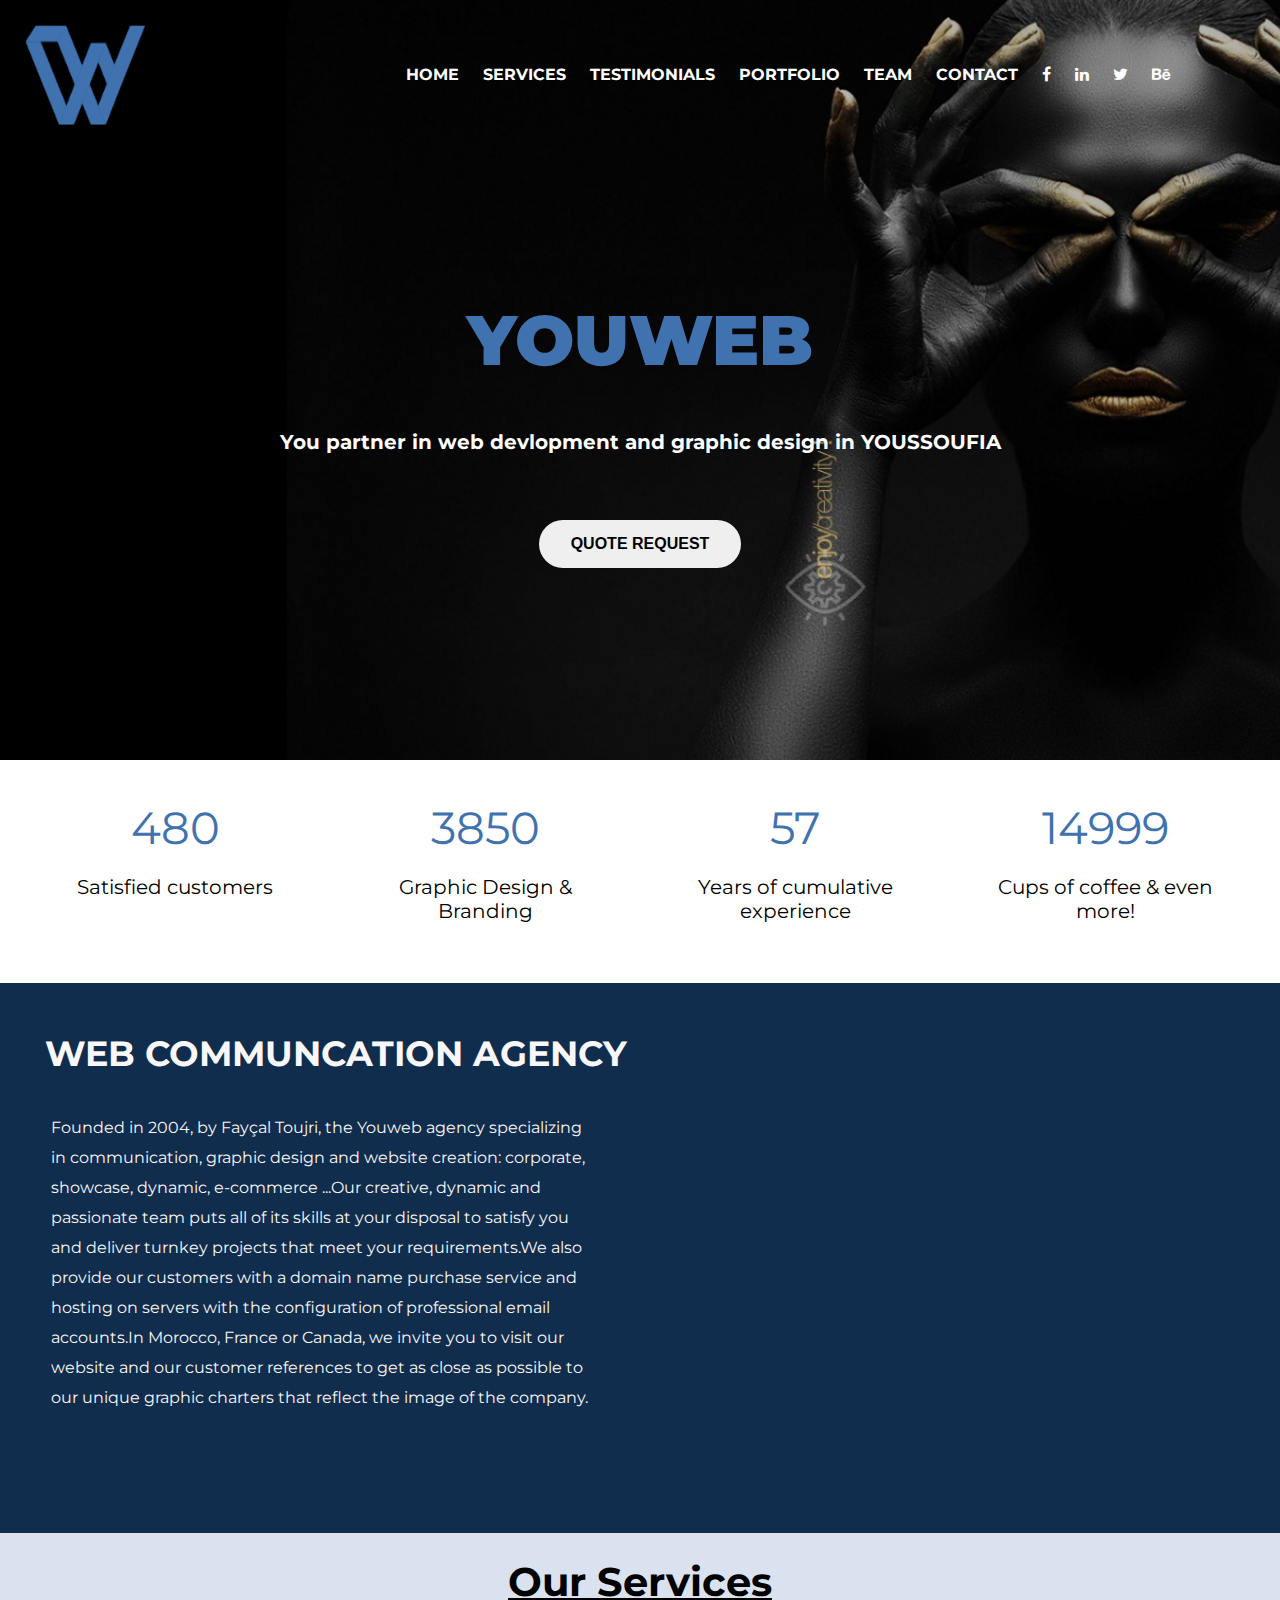
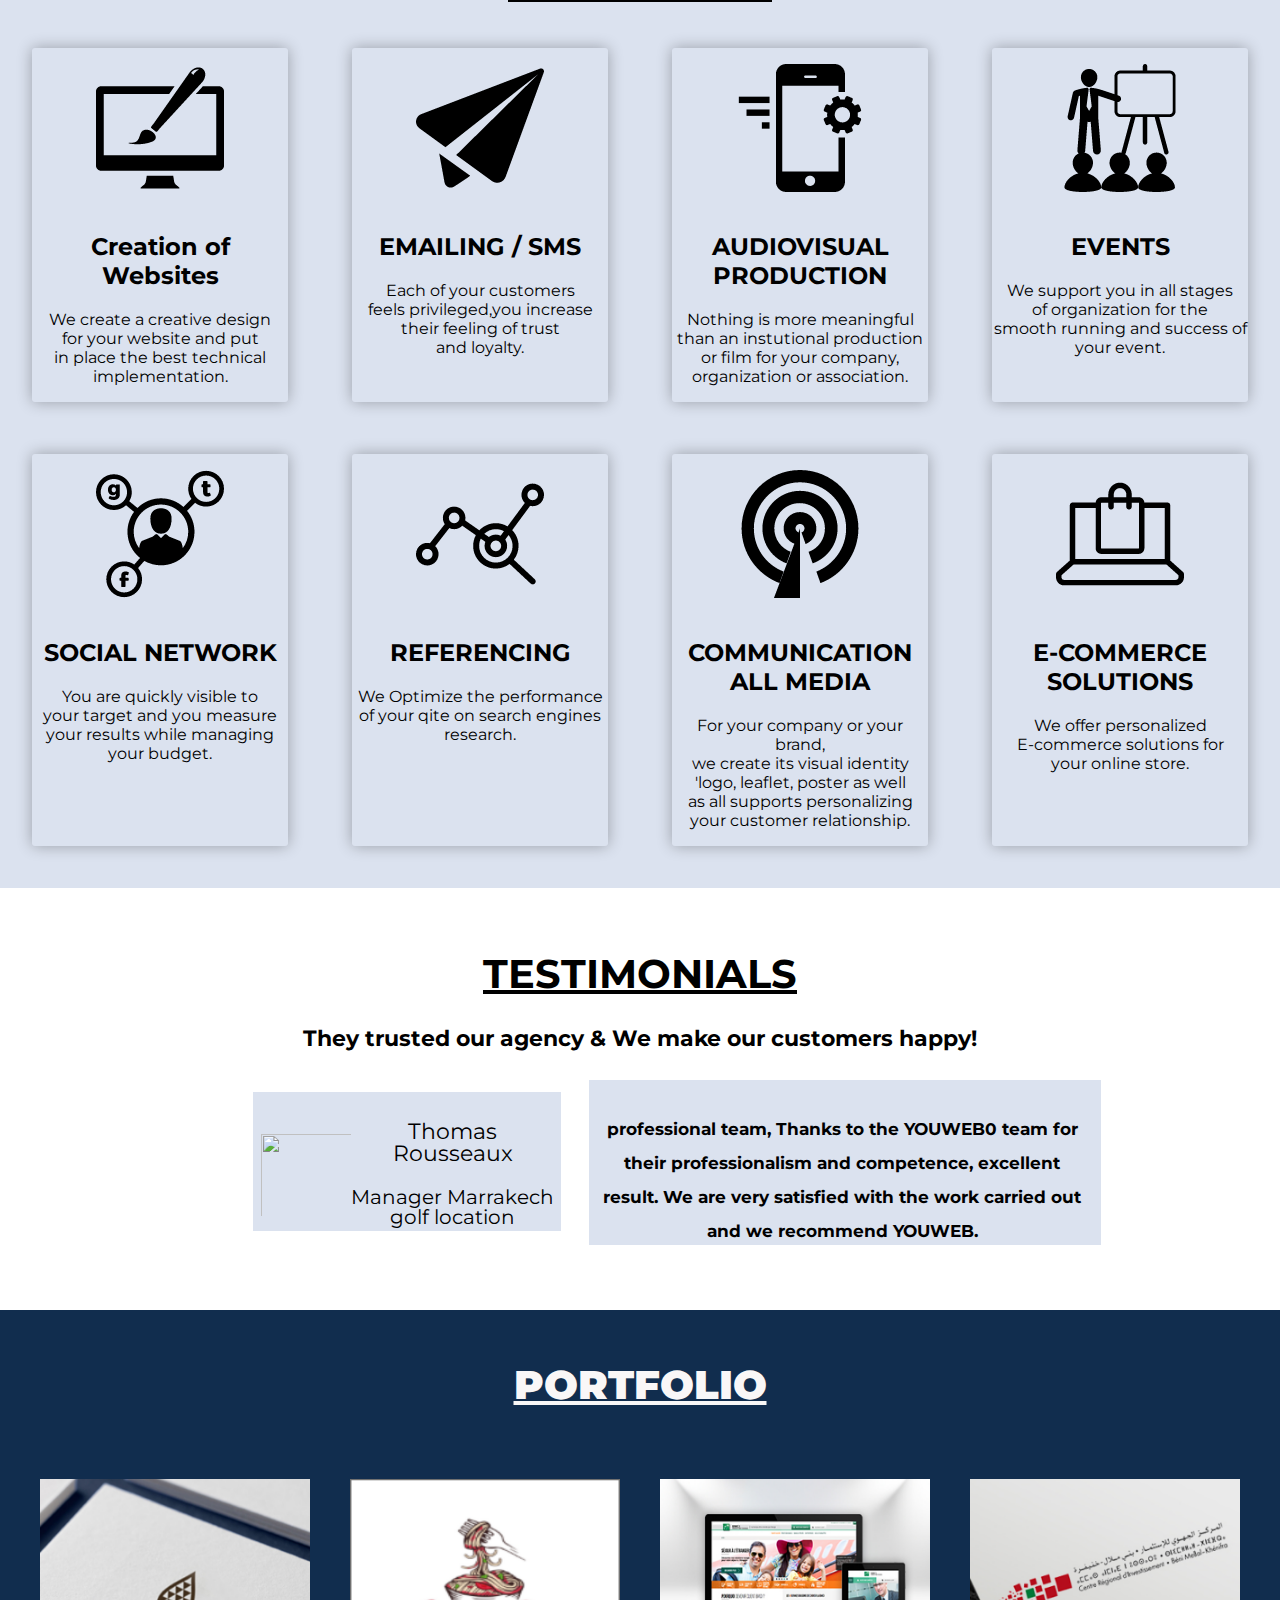
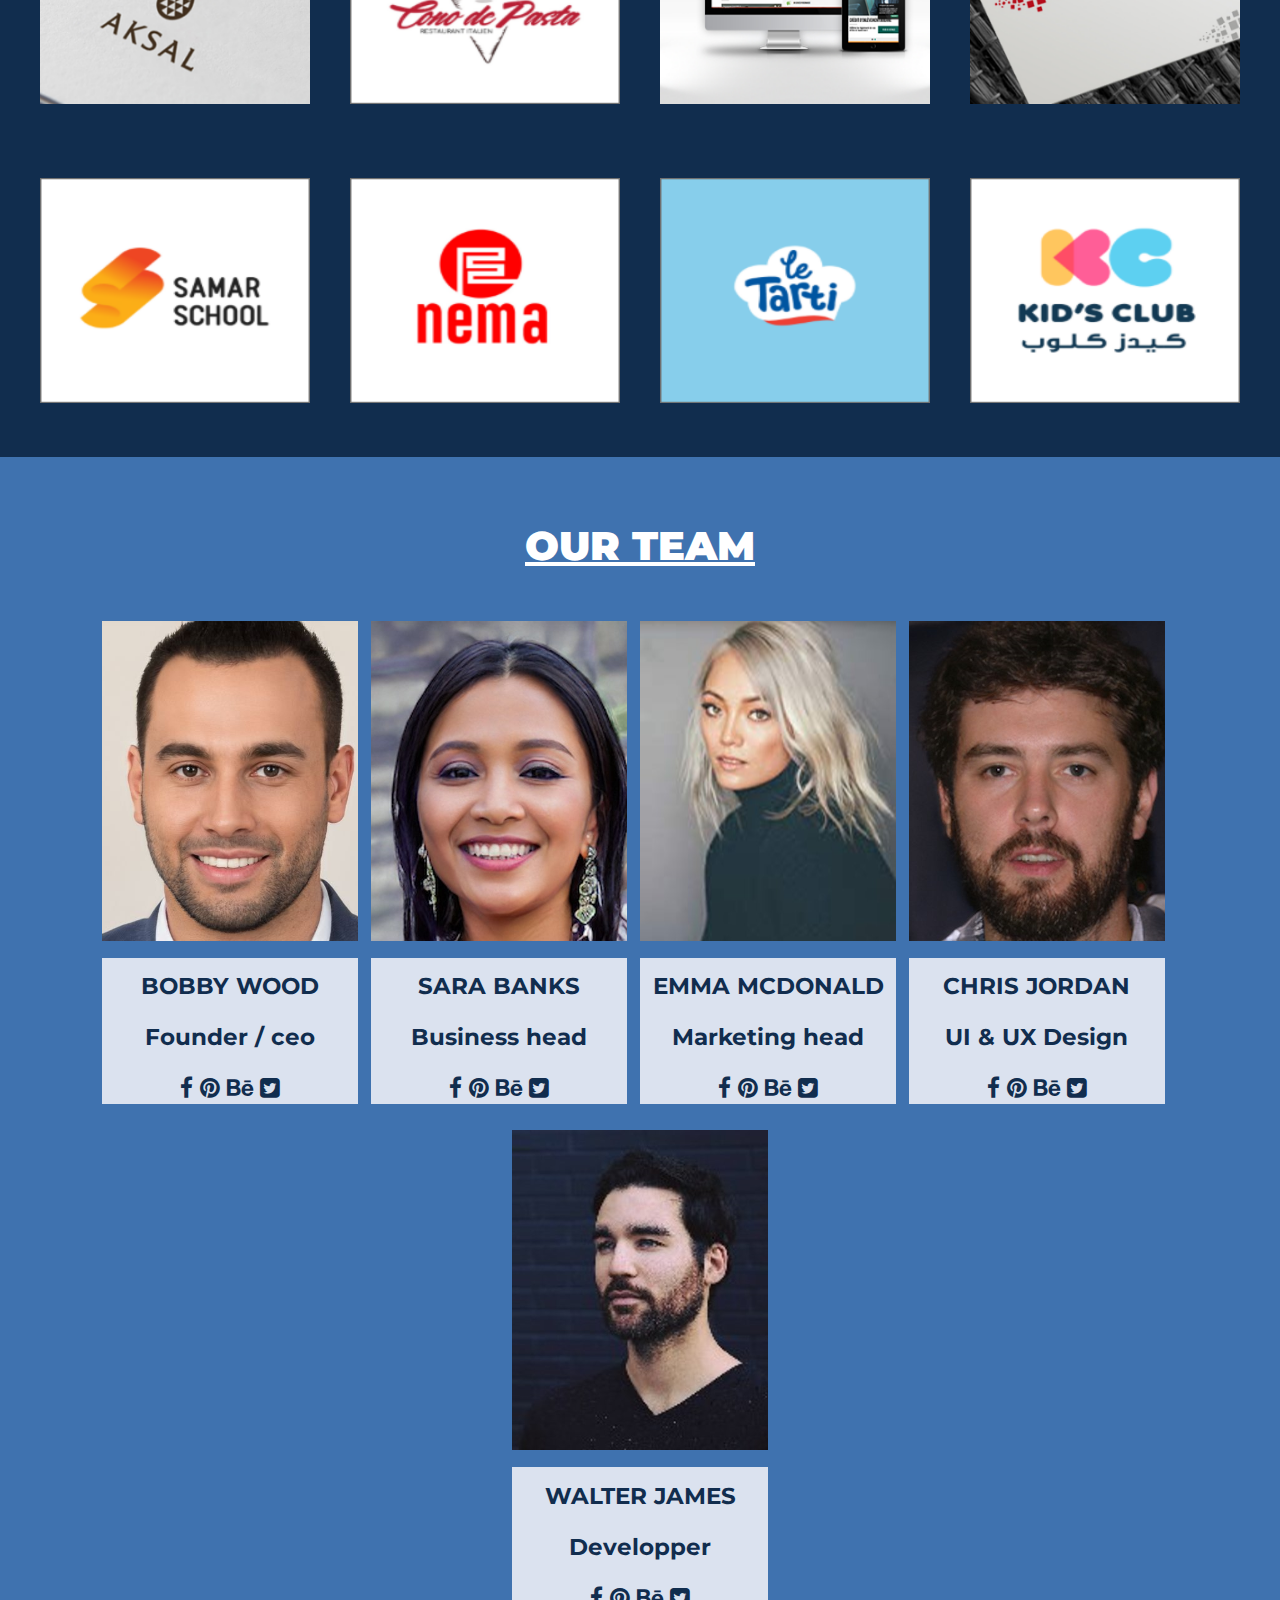
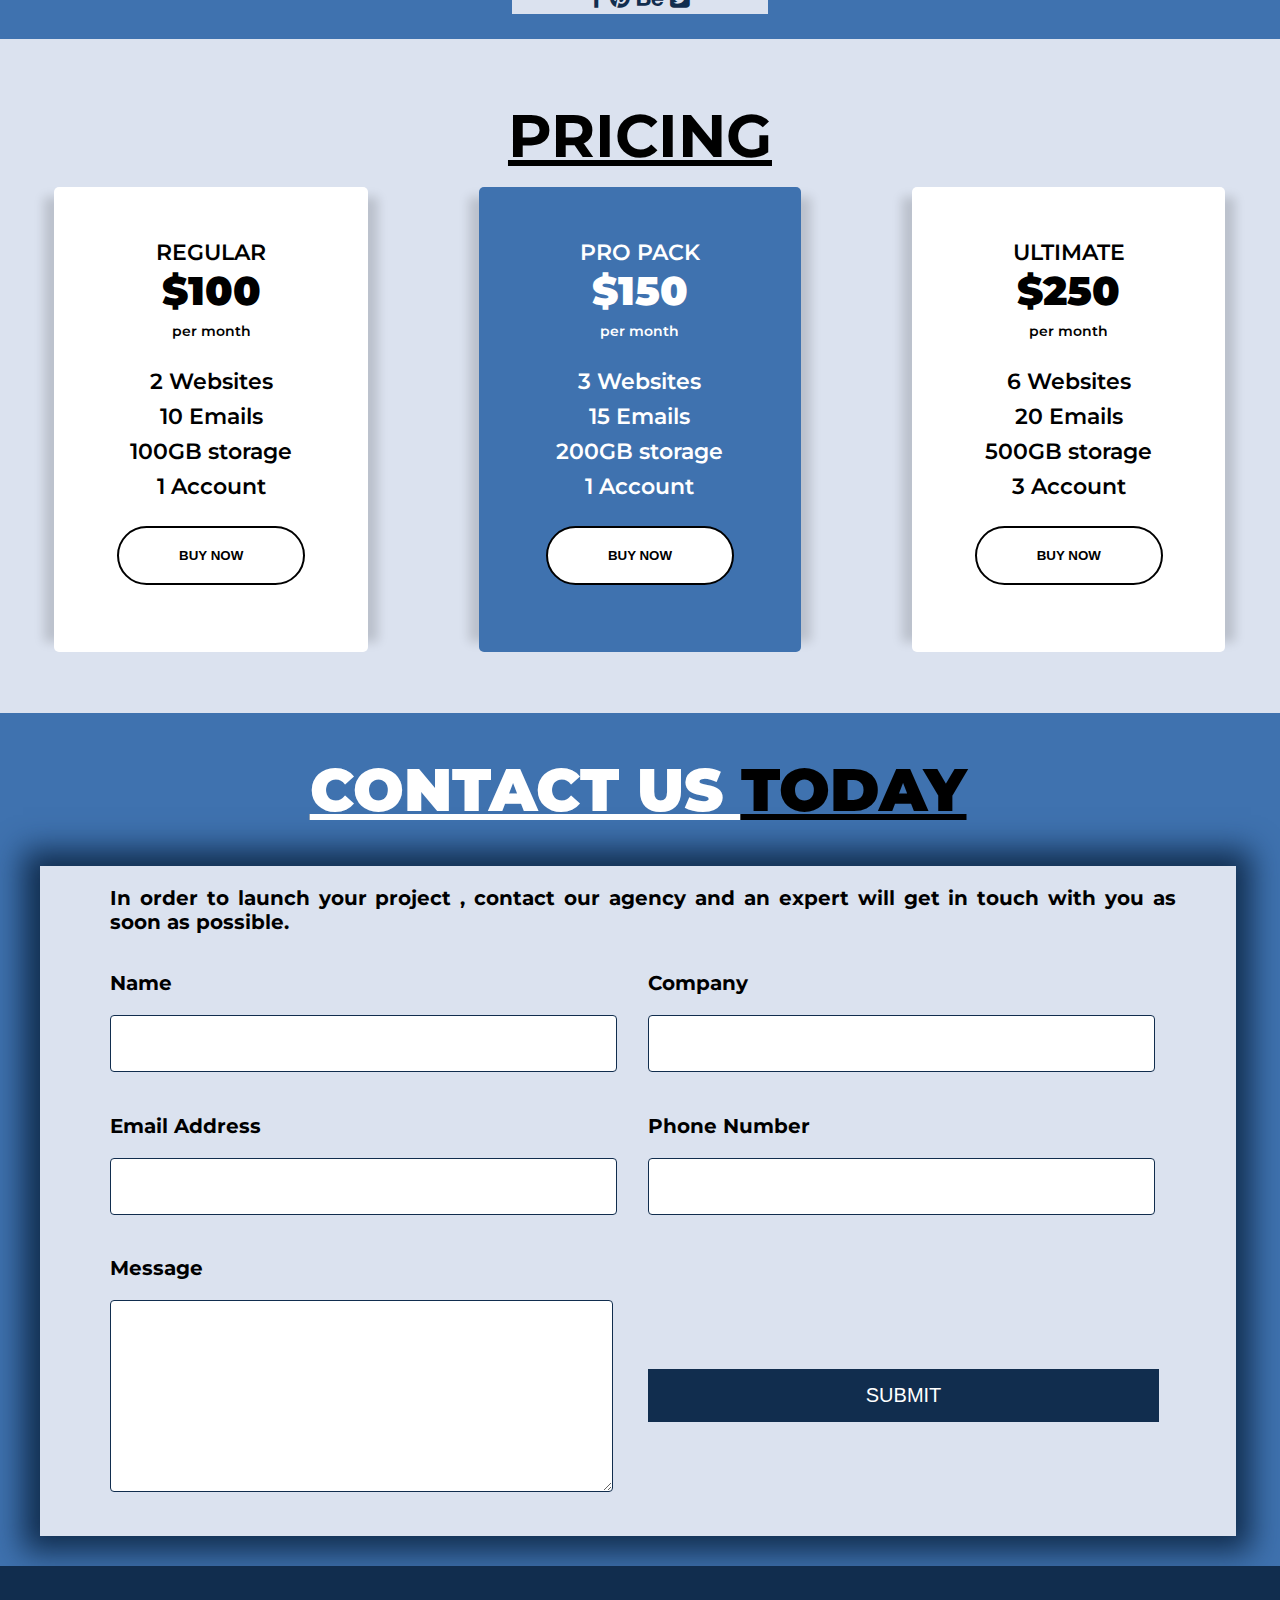
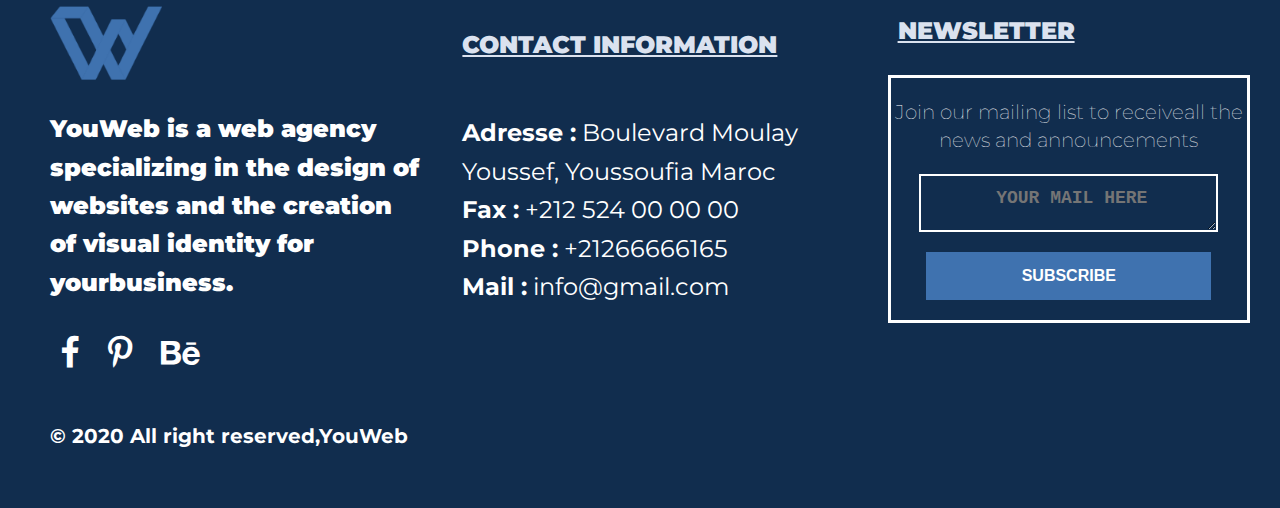
==== commit a7c2a54f: "update styles" ====
--- a/Webagency/Dev/index.html
+++ b/Webagency/Dev/index.html
@@ -4,18 +4,18 @@
         <meta charset="UTF-8">
         <meta name="viewport" content="width=device-width, initial-scale=1.0">
         <meta http-equiv="X-UA-Compatible" content="ie=edge">
-        <link rel="stylesheet" href="Testimonails.css">
-        <link rel="stylesheet" href="Team.css">
-        <link rel="stylesheet" href="Video.css">
-        <link rel="stylesheet" href="Portfolio.css">
-        <link rel="stylesheet" href="pricing.css">
-        <link rel="stylesheet" href="contact_us.css">
-        <link rel="stylesheet" href="section3.css">
-        <link rel="stylesheet" href="footer.css">
+        <link rel="stylesheet" href="/Webagency/Dev/styles/header.css">
+        <link rel="stylesheet" href="/Webagency/Dev/styles/pricing.css">
+        <link rel="stylesheet" href="/Webagency/Dev/styles/section3.css">
+        <link rel="stylesheet" href="/Webagency/Dev/styles/Portfolio.css">
+        <link rel="stylesheet" href="/Webagency/Dev/styles/contact_us.css">
+        <link rel="stylesheet" href="/Webagency/Dev/styles/footer.css">
+        <link rel="stylesheet" href="/Webagency/Dev/styles/Team.css">
+        <link rel="stylesheet" href="/Webagency/Dev/styles/Testimonails.css">
+        <link rel="stylesheet" href="/Webagency/Dev/styles/Video.css">
         <script src="https://ajax.googleapis.com/ajax/libs/jquery/3.4.1/jquery.min.js"></script>
         <script src="https://cdnjs.cloudflare.com/ajax/libs/Counter-Up/1.0.0/jquery.counterup.js"></script>
         <script src="https://cdnjs.cloudflare.com/ajax/libs/waypoints/4.0.1/jquery.waypoints.js"></script>
-        <link rel="stylesheet" href="header.css">
         <link rel="stylesheet" href="https://cdnjs.cloudflare.com/ajax/libs/font-awesome/4.7.0/css/font-awesome.min.css">
         <link href="https://fonts.googleapis.com/css?family=Montserrat&display=swap" rel="stylesheet">
         <title>Youweb</title>
@@ -90,18 +90,18 @@
             <section>
                 <div class="video_section scrollspy" >
                     <div class="text">
-                    <h1 class="video_title">WEB COMMUNCATION AGENCY</h1>
-                    <p class="video_para">Founded in 2004, by Fayçal Toujri, the Youweb agency specializing 
-                        in communication, graphic design and website creation: corporate, 
-                        showcase, dynamic, e-commerce ...Our creative, dynamic and 
-                        passionate team puts all of its skills at your disposal to satisfy you 
-                        and deliver turnkey projects that meet your requirements.We also 
-                        provide our customers with a domain name purchase service and 
-                        hosting on servers with the configuration of professional email 
-                        accounts.In Morocco, France or Canada, we invite you to visit our 
-                        website and our customer references to get as close as possible 
-                        to our unique graphic charters that reflect the image of 
-                        the company.</p>
+                        <h1 class="video_title">WEB COMMUNCATION AGENCY</h1>
+                        <p class="video_para">Founded in 2004, by Fayçal Toujri, the Youweb agency specializing 
+                            in communication, graphic design and website creation: corporate, 
+                            showcase, dynamic, e-commerce ...Our creative, dynamic and 
+                            passionate team puts all of its skills at your disposal to satisfy you 
+                            and deliver turnkey projects that meet your requirements.We also 
+                            provide our customers with a domain name purchase service and 
+                            hosting on servers with the configuration of professional email 
+                            accounts.In Morocco, France or Canada, we invite you to visit our 
+                            website and our customer references to get as close as possible 
+                            to our unique graphic charters that reflect the image of 
+                            the company.</p>
                     </div> 
                         <video width="90%" height="80%" autoplay muted>
                             <source src="img/Intro.mp4" type="video/mp4">
@@ -246,30 +246,21 @@
             <section>
                 <section id="4" class="section-portfolio scrollspy">
                     <h1 class="portfolio_title">PORTFOLIO</h1>
-                    <div class="portfolio">
-                            
-                            <div class="portfolio_images">
-                            <div class="portfolio_main">
-                          <div>      <img src="img/Image -3.png" alt="AKSAL" class="portfolio_img"> </div>
-                          
-        
-                        <div> <img src="img/logo_maroc_-1.png" alt="Cono de Pasta" class="portfolio_img"> </div>
-                    <div>   <img src="img/Image -5.png" alt="BMCI" class="portfolio_img"> </div>
-                    <div>   <img src="img/Image -4.png" alt="Centre Régional d'Investissement" class="portfolio_img"> </div>
-                            </div>
-                            <div class="portfolio_main">
-                                <div>      <img src="img/logo_maroc_-2.png" alt="SAMAR SCHOOL" class="portfolio_img"> </div>
-                                <div>  <img src="img/logo_maroc_2-2f7285f835e726cfacaabdfb56ec870815438b05b8fa4c51b13794585ddc00c4.png" alt="nema" class="portfolio_img"> </div>
-                                <div>   <img src="img/logo_maroc_-4.png" alt="le Tarti" class="portfolio_img"> </div>
-                                <div>     <img src="img/logo_maroc_-5.png" alt="KID'S CLUB" class="portfolio_img"data-aos="zoom-in"> </div>
-                            </div>
-                            </div>
+                    <div class="portfolio_main">
+                                <div><img src="img/Image -3.png" alt="AKSAL" class="portfolio_img"> </div>
+                                <div><img src="img/logo_maroc_-1.png" alt="Cono de Pasta" class="portfolio_img"> </div>
+                                <div><img src="img/Image -5.png" alt="BMCI" class="portfolio_img"> </div>
+                                <div><img src="img/Image -4.png" alt="Centre Régional d'Investissement" class="portfolio_img"> </div>
+                                <div><img src="img/logo_maroc_-2.png" alt="SAMAR SCHOOL" class="portfolio_img"> </div>
+                                <div><img src="img/logo_maroc_2-2f7285f835e726cfacaabdfb56ec870815438b05b8fa4c51b13794585ddc00c4.png" alt="nema" class="portfolio_img"> </div>
+                                <div><img src="img/logo_maroc_-4.png" alt="le Tarti" class="portfolio_img"> </div>
+                                <div><img src="img/logo_maroc_-5.png" alt="KID'S CLUB" class="portfolio_img"data-aos="zoom-in"> </div>
                     </div>
+                </section>
             </section>
-        </section>
         <!------------------------------------///fin de la section portfolio ///------------------------------------>
         <!-----------------------début de la section team par "kamal"---------------------->
-        <section class="team">
+        <section id="5" class="team scrollspy" >
               
          
               <div class="container-team">
@@ -285,7 +276,8 @@
                      <i class="fa fa-facebook"></i>
                      <i class="fa fa-pinterest"></i>
                      <i class="fa fa-behance"></i>
-                     <i class="fa fa-twitter"></i>
+                     <i class="fa fa-twitter-square"></i>
+
                      
                  </div>
               </div>
@@ -298,7 +290,7 @@
                      <i class="fa fa-facebook"></i>
                      <i class="fa fa-pinterest"></i>
                      <i class="fa fa-behance"></i>
-                     <i class="fa fa-twitter"></i>
+                     <i class="fa fa-twitter-square"></i>
                      
                  </div>
               </div>
@@ -307,12 +299,12 @@
              <div class="team-xts3">
                    <img src="img/emma.png" alt="EMMA MCDONALD Marketing head">
                    <div class="team-under-img">
-                     <div class="team-cme">EMMA MCDONALD</div>
+                     <div class="cme">EMMA MCDONALD</div>
                      <P>Marketing head</P>
                      <i class="fa fa-facebook"></i>
                      <i class="fa fa-pinterest"></i>
                      <i class="fa fa-behance"></i>
-                     <i class="fa fa-twitter"></i>
+                     <i class="fa fa-twitter-square"></i>
                  </div>
               </div>
      
@@ -325,7 +317,7 @@
                      <i class="fa fa-facebook"></i>
                      <i class="fa fa-pinterest"></i>
                      <i class="fa fa-behance"></i>
-                     <i class="fa fa-twitter"></i>
+                     <i class="fa fa-twitter-square"></i>
                      
                  </div>
               </div>
@@ -338,7 +330,7 @@
                      <i class="fa fa-facebook"></i>
                      <i class="fa fa-pinterest"></i>
                      <i class="fa fa-behance"></i>
-                     <i class="fa fa-twitter"></i>
+                     <i class="fa fa-twitter-square"></i>
                     
                  </div>
                </div>
@@ -391,7 +383,9 @@
                                 <li>200GB storage</li>
                                 <li>1 Account</li>
                             </ul>
-                            <button>buy now</button>
+                            <a href="checkout.html">
+                                    <button>buy now</button>
+                                </a>
 
                         </div>
                     </div>
@@ -412,7 +406,9 @@
                                         <li>500GB storage</li>
                                         <li>3 Account</li>
                                     </ul>
-                                    <button>buy now</button>
+                                    <a href="checkout.html">
+                                            <button>buy now</button>
+                                        </a>
 
                                 </div>
                             </div>
--- a/Webagency/Dev/styles/header.css
+++ b/Webagency/Dev/styles/header.css
@@ -0,0 +1,232 @@
+.header__background {
+    background-image: url(/Webagency/Dev/img/background-desktop.png);
+    background-size: cover;
+    height: 760px;
+    background-position: center;
+    background-repeat: no-repeat;
+    position: relative;
+    font-family: 'Montserrat', sans-serif;
+
+}
+
+.header__navbar {
+    max-width: 100vw;
+    display: flex;
+    flex-flow: row wrap;
+    justify-content: space-between;
+    /* background-color: brown; */
+    /* position: fixed; */
+}
+
+.header__logo {
+    display: inline-block;
+    width: 120px;
+    margin: 25px;
+}
+
+.header__h {
+    color: #3F72AF;
+    font-size: 70px;
+
+}
+
+.header__p {
+    color: white;
+    font-size: 20px;
+    text-align: center;
+    margin: 0 auto;
+    font-weight: bolder;
+}
+
+.header__button {
+    border: none;
+    color: black;
+    padding: 15px 32px;
+    font-size: 16px;
+    font-weight: bolder;
+    border-radius: 30px;
+    margin-top: 50px;
+}
+
+.header__section {
+    display: flex;
+    flex-direction: column;
+    justify-content: center;
+    text-align: center;
+    margin-top: 100px;
+    padding: 0 15px ;
+}
+
+.header__button:hover {
+    color: white;
+    background-color: #3F72AF;
+}
+
+.header__menu {
+    float: right;
+    line-height: 150px;
+    margin-right: 100px;
+
+}
+
+.header__menu a,
+i {
+    color: #fff;
+    text-transform: uppercase;
+    text-decoration: none;
+    padding: 0 10px;
+    transition: 0.4s;
+    font-weight: bolder;
+
+
+}
+
+.header__show__btn,
+.header__hide__btn {
+    transition: 0.4s;
+    font-size: 30px;
+    cursor: pointer;
+    display: none;
+    margin-right: 10px;
+
+}
+
+.header__show__btn {
+    float: right;
+}
+
+.header__show__btn i {
+    line-height: 150px;
+}
+
+.header__menu a:hover,
+i:hover,
+.header__show__btn:hover,
+.header__hide__btn:hover {
+    color: #3498db;
+}
+
+#header__chk {
+    position: absolute;
+    visibility: hidden;
+    z-index: -1111;
+}
+
+.counting__container {
+    display: flex;
+    flex-wrap: wrap;
+    flex-direction: row;
+    justify-content: center;
+    text-align: center;
+    margin: 20px;
+}
+
+.counting__1,
+.counting__2,
+.counting__3,
+.counting__4 {
+    flex: 1;
+    padding: 20px;
+}
+
+.counting__num {
+    color: #3f72af;
+    font-size: 45px;
+}
+
+.counting__p {
+    font-size: 20px;
+}
+
+@media(max-width:1024px) {
+
+
+    .counting__num {
+        color: #3f72af;
+        font-size: 35px;
+    }
+
+    .header__section {
+        display: flex;
+        justify-content: center;
+        text-align: center;
+
+    }
+
+    .header__show__btn,
+    .header__hide__btn {
+        display: block;
+    }
+
+    .header__menu {
+        position: fixed;
+        background: black;
+        width: 100%;
+        height: 100vh;
+        right: -120%;
+        top: 0;
+        text-align: center;
+        line-height: normal;
+        transition: 0.7s;
+        padding: 100px 0;
+        margin: 0;
+
+    }
+
+    /* .header__a ,
+    .header__a i{
+        color: black;
+    } */
+
+    .header__menu a {
+        display: block;
+        padding: 20px;
+    }
+
+    .header__hide__btn {
+        position: absolute;
+        top: 50px;
+        right: 0;
+    }
+
+    #header__chk:checked~.header__menu {
+        right: 0;
+    }
+
+}
+@media only screen and (max-width:1038px) and (min-width:1024px){
+.header__menu{
+    margin-right: 0px;
+}
+}
+
+@media(max-width:375px) {
+    .counting__num {
+        color: #3f72af;
+        font-size: 25px;
+    }
+
+    .counting__p {
+        font-size: 20px;
+    }
+    .header__h{
+        font-size: 50px;
+    }
+    .header__logo{
+        height: 60px;
+        width: 60px;
+        margin: 40px;
+    }
+
+    .counting__container {
+        display: flex;
+        flex-direction: column;
+    }
+
+    .header__background {
+        background-image: url(/Webagency/Dev/img/background-mobile.png);
+        background-repeat: no-repeat;
+        background-position: right;
+    }
+
+}--- a/Webagency/Dev/styles/pricing.css
+++ b/Webagency/Dev/styles/pricing.css
@@ -0,0 +1,254 @@
+body{
+    margin: 0;
+    padding: 0;
+    font-family: 'Montserrat', sans-serif;
+}
+
+.pricing{
+    font-family: 'Montserrat', sans-serif;
+    background-color: #dbe2ef;
+    width: 100%;
+    padding-bottom: 32px;
+    font-weight: 600;
+}
+
+.card1{
+    background-color: white;
+    margin:20px 40px;
+    padding: 30px;
+    border-width: 3px;
+    -moz-border-radius: 5px;
+    -webkit-border-radius: 5px;
+    border-radius: 5px;
+    -moz-box-shadow: 20px 0 10px -10px rgba(0, 0, 0, .15), -20px 0 10px -10px rgba(0, 0, 0, .15);
+    -webkit-box-shadow: 20px 0 10px -10px rgba(0, 0, 0, .15), -20px 0 10px -10px rgba(0, 0, 0, .15);
+    box-shadow: 20px 0 10px -10px rgba(0, 0, 0, .15), -20px 0 10px -10px rgba(0, 0, 0, .15); 
+    
+}
+
+.pricing__title{
+    text-transform: uppercase;
+    text-align: center;
+    font-weight: bolder;
+    padding-top: 20px;
+    text-decoration: underline;
+}
+.card__regular{
+    text-align: center;
+}
+
+.card__regular ul{
+    padding: 0;
+    list-style: none;
+
+}
+
+.card__regular li {
+    padding: 4px;
+}
+.dollar{
+    font-size: 40px;
+    font-weight: 900;
+}
+
+.month{
+    font-size: 14px;
+}
+
+
+
+.card1 button{
+    background-color: transparent;
+    border-radius: 40px;
+    border: 2px solid;
+    padding: 15px 56px;
+    text-align: center;
+    text-transform: uppercase;
+    font-weight: bolder;
+    cursor: pointer;
+}
+
+
+
+
+.card2{
+    background-color: #3f72af;
+    margin:20px 40px;
+    padding: 30px;
+    color: white;
+    border-width: 3px;
+    -moz-border-radius: 5px;
+    -webkit-border-radius: 5px;
+    border-radius: 5px;
+    -moz-box-shadow: 20px 0 10px -10px rgba(0, 0, 0, .15), -20px 0 10px -10px rgba(0, 0, 0, .15);
+    -webkit-box-shadow: 20px 0 10px -10px rgba(0, 0, 0, .15), -20px 0 10px -10px rgba(0, 0, 0, .15);
+    box-shadow: 20px 0 10px -10px rgba(0, 0, 0, .15), -20px 0 10px -10px rgba(0, 0, 0, .15); 
+}
+
+.card2 button{
+    background-color: white;
+    border-radius: 40px;
+    border: 2px solid;
+    padding: 15px 56px;
+    text-align: center;
+    text-transform: uppercase;
+    font-weight: bolder;
+    cursor: pointer;
+}
+
+.card3{
+    background-color: white;
+    margin:20px 40px;
+    padding: 30px;
+    border-width: 3px;
+    -moz-border-radius: 5px;
+    -webkit-border-radius: 5px;
+    border-radius: 5px;
+    -moz-box-shadow: 20px 0 10px -10px rgba(0, 0, 0, .15), -20px 0 10px -10px rgba(0, 0, 0, .15);
+    -webkit-box-shadow: 20px 0 10px -10px rgba(0, 0, 0, .15), -20px 0 10px -10px rgba(0, 0, 0, .15);
+    box-shadow: 20px 0 10px -10px rgba(0, 0, 0, .15), -20px 0 10px -10px rgba(0, 0, 0, .15); 
+}
+
+.card3 button{
+    background-color: transparent;
+    border-radius: 40px;
+    border: 2px solid;
+    padding: 15px 56px;
+    text-align: center;
+    text-transform: uppercase;
+    font-weight: bolder;
+    cursor: pointer;
+    
+}
+
+
+
+@media only screen and (min-width: 1440px){
+    .pricing{
+        font-size: 24px;
+        display: grid;
+        grid-template-columns: 33% 34% 33%;
+        grid-template-rows: 20% 90%;
+    }
+    .pricing__title{
+        grid-column: 2/3;
+        grid-row: 1/2;
+        font-weight: bolder;
+        font-size: 48px;        
+    }
+    .card1{
+        grid-column: 1/2;
+        grid-row: 2/3;        
+        margin-left: auto;
+        margin-right: auto;
+
+       }
+    .card2{
+        grid-column: 2/3;
+        grid-row: 2/3;
+        margin-left: auto;
+        margin-right: auto;
+        width: 70%;
+        height: 75%;
+
+    }
+    .card3{
+        grid-column: 3/4;
+        grid-row: 2/3;
+        margin-left: auto;
+        margin-right: auto;
+        width: 70%;
+        height: 75%;
+    }
+
+    .card1 button:hover{
+        background-color: #3f72af;
+        color: white;
+    }
+
+    .card2 button:hover{
+        background-color: #112d4e;
+        color: white;
+    }
+
+    .card3 button:hover{
+        background-color: #3f72af;
+        color: white;
+    }
+
+    .card1:hover{
+        -webkit-box-shadow: 0px 0px 10px 1px rgba(0,0,0,1);
+        -moz-box-shadow: 0px 0px 10px 1px rgba(0,0,0,1);
+        box-shadow: 0px 0px 10px 1px #112d4e;
+        background-color: #3f72af;
+        color: white;
+    }
+    .card2:hover{
+        -webkit-box-shadow: 0px 0px 10px 1px rgba(0,0,0,1);
+        -moz-box-shadow: 0px 0px 10px 1px rgb(255, 23, 23);
+        box-shadow: 0px 0px 10px 1px #112d4e;
+        background-color: #112d4e;
+        color: #dbe2ef;
+    }
+    .card3:hover{
+        -webkit-box-shadow: 0px 0px 10px 1px rgb(0, 0, 0);
+        -moz-box-shadow: 0px 0px 10px 1px rgba(0,0,0,1);
+        box-shadow: 0px 0px 10px 1px #112d4e;
+        background-color: #3f72af;
+        color: white;
+    }
+    .pricing button{
+        padding:20px 60px
+    }
+
+}
+
+@media only screen and (min-width: 768px){
+    .pricing{
+        font-size: 22px;
+        display: grid;
+        grid-template-columns: 33% 34% 33%;
+        grid-template-rows: 20% 90%;
+    }
+    .pricing__title{
+        grid-column: 2/3;
+        grid-row: 1/2;
+        font-weight: bolder;
+        font-size: 30px;        
+    }
+    .card1{
+        grid-column: 1/2;
+        grid-row: 2/3;        
+        margin-left: auto;
+        margin-right: auto;
+        width: 60%;
+        height: 70%;
+       }
+    .card2{
+        grid-column: 2/3;
+        grid-row: 2/3;
+        margin-left: auto;
+        margin-right: auto;
+        width: 60%;
+        height: 70%;
+
+    }
+    .card3{
+        grid-column: 3/4;
+        grid-row: 2/3;
+        margin-left: auto;
+        margin-right: auto;
+        width: 60%;
+        height: 70%;
+    }
+
+    .pricing button{
+        padding:20px 60px
+    }
+
+
+}
+
+
+
+
--- a/Webagency/Dev/styles/section3.css
+++ b/Webagency/Dev/styles/section3.css
@@ -0,0 +1,146 @@
+
+.section3-main {
+    display: flex;
+    flex-direction: row;
+    flex-wrap: wrap;
+    justify-content: space-around;
+    padding-bottom: 32px;
+   
+}
+.section3 { 
+    background-color: #dbe2ef;
+   
+
+}
+
+.our { 
+font-family: 'Montserrat', sans-serif;
+text-align: center;
+text-decoration: underline;
+font-size: 40px;
+padding-top: 24px;
+margin: 0;
+margin-bottom: 32px;
+
+}
+
+
+
+.website, .shopper, .marketing, .target, .send, .mobile, .seo, .manager {
+    text-align: center;
+    width: 20%;
+    border-radius: 3px;
+	
+	-webkit-box-shadow: 0 0 15px rgba(0,0,0,0.3);
+            box-shadow: 0 0 15px rgba(0,0,0,0.3);
+            margin: 10px;
+
+
+}
+
+.img-center { 
+
+width: 128px;
+height: 128px;
+margin: 16px;
+
+
+
+}
+
+
+@media only screen and (max-width: 600px) {
+    .section3-main {
+
+        display: flex;
+     flex-direction: column;
+     align-items: center;
+     justify-content: center;
+    background-color: #dbe2ef;
+  
+    
+
+    }
+    .our {
+
+        
+        text-align: center;
+        text-decoration: underline;
+        font-size: 2.5em;
+        padding-top: 48px;
+
+    } 
+
+    .website, .shopper, .marketing, .target, .send, .mobile, .seo, .manager {
+        text-align: center;
+        width: 80%;
+        border-radius: 3px;
+        
+        -webkit-box-shadow: 0 0 15px rgba(0,0,0,0.3);
+                box-shadow: 0 0 15px rgba(0,0,0,0.3);
+                margin: 10px;
+    
+    
+    }
+
+    .website.p {
+        text-align: center;
+        margin: 16px 16px ;
+        
+        }
+        
+
+  }
+
+
+  
+
+@media only screen and (max-width: 960px) {
+    .section3-main {
+
+        display: flex;
+     flex-direction: column;
+     align-items: center;
+     justify-content: center;
+    background-color: #dbe2ef;
+  
+    
+
+    }
+    .our {
+
+        
+        text-align: center;
+        text-decoration: underline;
+        font-size: 2.5em;
+        padding-top: 48px;
+
+    } 
+
+    .website, .shopper, .marketing, .target, .send, .mobile, .seo, .manager {
+        text-align: center;
+        width: 80%;
+        border-radius: 3px;
+        
+        -webkit-box-shadow: 0 0 15px rgba(0,0,0,0.3);
+                box-shadow: 0 0 15px rgba(0,0,0,0.3);
+                margin: 10px;
+    
+    
+    }
+
+    .website.p {
+        text-align: center;
+        margin: 16px 16px ;
+        
+        }
+        .send,.mobile,.seo,.manager,.target,.marketing,.shopper {
+
+            text-align: center;
+
+        }
+
+    
+  }
+
+  
--- a/Webagency/Dev/styles/Portfolio.css
+++ b/Webagency/Dev/styles/Portfolio.css
@@ -0,0 +1,84 @@
+.section-portfolio { 
+    background-color: #112d4e;
+    margin: 0px;
+    padding: 0px;
+}
+.portfolio_main { 
+    display: flex;
+    flex-wrap: wrap;
+    flex-direction: row;
+    justify-content: space-around;
+    justify-content: center;
+    
+}
+.portfolio_title{
+    color: #f9f7f7;
+    font-weight: 900;
+    text-decoration: underline;
+    margin: 0;
+    text-align: center;
+    font-size: 40px; 
+    padding-top: 50px;
+    padding-bottom: 50px;
+  
+}
+.portfolio_img{
+    width: 270px;
+    padding-bottom: 30px;
+    cursor: pointer;
+    transition: 0.4s;
+    align-items: center;
+    
+}
+
+.portfolio_img:hover {
+    transform: scale(0.9, 0.9);
+    box-shadow: 5px 5px 30px 15px #112d4e, -5px -5px 30px 15px #112d4e;     
+}
+@media (min-width:540px) (max-width:700px){
+}
+@media (min-width:500px){
+  .section-portfolio { 
+    background-color: #112d4e;
+    margin: 0px;
+    padding: 0px;
+}
+.portfolio_main { 
+    display: flex;
+    flex-wrap: wrap;
+    flex-direction: row;
+    justify-content: space-around;
+    justify-content: center;
+    
+}
+.portfolio_title{
+    color: #f9f7f7;
+    font-weight: 900;
+    text-decoration: underline;
+    margin: 0;
+    text-align: center;
+    font-size: 40px; 
+    padding-top: 50px;
+    padding-bottom: 50px;
+  
+}
+.portfolio_img{
+    width: 270px;
+    padding-bottom: 30px;
+    cursor: pointer;
+    transition: 0.4s;
+    align-items: center;
+    margin: 20px;
+    
+}
+.portfolio_img:hover {
+    transform: scale(0.9, 0.9);
+    box-shadow: 5px 5px 30px 15px #112d4e, -5px -5px 30px 15px #112d4e;     
+}
+}
+
+
+
+
+
+
--- a/Webagency/Dev/styles/contact_us.css
+++ b/Webagency/Dev/styles/contact_us.css
@@ -0,0 +1,217 @@
+
+.Contact{
+    font-family: 'Montserrat', sans-serif;
+    background-color: #3f72af;
+    margin-top: -20px;
+    padding-bottom:30px;
+
+}
+
+.Contact__title h1{
+    text-transform: uppercase;
+    text-align: center;
+    font-weight: bolder;
+    padding-top: 40px;
+    text-decoration: underline;
+    font-weight: 900;
+}
+
+.container__contact p{
+    display: none;
+}
+
+.us{
+    color: white;
+    text-decoration: underline white;
+
+}
+
+.container__contact label{
+    display: block;
+    padding-bottom: 20px;
+    padding-top: 20px;
+    font-size: 20px;
+    font-weight: bolder;
+}
+
+
+.container__contact input{
+    padding: 20px 20px;
+    width: 90%;
+    border: 1px solid #112d4e;
+    border-radius: 4px;
+    font-weight: 900;
+}
+
+.container__contact form{
+    background-color:#dbe2ef;
+    margin-left: 20px;
+    margin-right: 20px;
+    padding-right: 20px;
+
+    
+}
+
+.container__contact button{
+    background-color: #112d4e;
+    border: none;
+    color: white;
+    padding: 15px 100px;
+    text-align: center;
+    text-decoration: none;
+    display: inline-block;
+    font-size: 20px;
+    text-transform: uppercase;
+    margin-left: 10px;
+    margin-top: 20px;
+    width: 100%;
+    margin-bottom: 30px;
+}
+
+#area,#Email,#Msg,#phone,#Company,#Name {
+    margin-left: 10px;
+}
+#Msg{
+    padding: 0px;
+}
+#area{
+    margin: 0px;
+    width: 90%;
+    border: 1px solid #112d4e;
+    border-radius: 4px;
+    font-weight: 900;
+    padding: 20px 20px;
+}
+
+
+@media only screen and (min-width: 1440px){
+    .container__contact{
+        margin-top: -40px;
+    }
+    .Contact__title{
+        font-size: 48px;
+        font-weight: bolder;
+    }
+
+    .container__contact p{
+        display: block;
+        grid-column: 1/3;
+        font-size: 24px;
+        padding-left: 15px;
+        font-weight: bold;
+        margin-bottom: 0px;
+    }
+    .container__contact form{
+        margin-right: auto;
+        display: grid;
+        grid-template-columns: 50% 50%;
+        grid-template-rows: 15% 20% 20% 45%;
+        width: 80%;
+        margin-right: auto;
+        margin-left: auto;
+        padding-bottom: 20px;
+        -webkit-box-shadow: -1px 0px 29px 16px #112d4e;
+        -moz-box-shadow: -1px 0px 29px 16px #112d4e;
+        box-shadow: -1px 0px 29px 16px #112d4e;
+    }
+
+    .container__contact input{
+        padding-right: 10px;
+        padding-top: 15px;
+        border: 1px solid #112d4e;
+        border-radius: 4px;
+        font-weight: 800;
+    }
+    .sub {
+        text-transform: uppercase;
+        font-weight: bold;
+        grid-column: 2/3;
+        grid-row: 4/5;
+        align-self: center;
+        justify-self: center;
+        cursor: pointer;
+        font-weight:900;
+    }
+
+    button.sub{
+        width: 50%;
+    }
+    #Email,#Msg,#phone,#Company,#Name{
+        padding-top: 0px;
+    }
+
+    form button:hover{
+        background-color: #3f72af;
+    }
+    #area{
+        margin: 0px;
+        width: 88.5%;
+
+}
+}
+
+@media only screen and (min-width: 768px){
+    .container__contact{
+        margin-top: -40px;
+        margin-left: 20px;
+        margin-right: 24px;
+    }
+    .Contact__title{
+        font-size: 30px;
+        font-weight: bolder;
+    }
+
+    .container__contact p{
+        display: block;
+        grid-column: 1/3;
+        font-size: 20px;
+        font-weight: bold;
+        margin-bottom: 0px;
+        text-align: justify;
+        padding-left: 10px;
+    }
+    .container__contact form{
+        display: grid;
+        grid-template-columns: 50% 50%;
+        grid-template-rows: 15% 25% 25% 50%;
+        padding-left: 60px;
+        padding-right:60px;
+        padding-bottom: 100px;
+        -webkit-box-shadow: -1px 0px 29px 16px #112d4e;
+        -moz-box-shadow: -1px 0px 29px 16px #112d4e;
+        box-shadow: -1px 0px 29px 16px #112d4e;
+    }
+
+    .container__contact input{
+        padding-right: 10px;
+        border: 1px solid #112d4e;
+        border-radius: 4px;
+    }
+    .sub{
+        height: 60px;
+        text-transform: uppercase;
+        font-weight: bold;
+        grid-column: 2/3;
+        grid-row: 4/5;
+        align-self: center;
+        cursor: pointer;
+        width: 95%;
+        text-align: center;
+        }
+
+    form button:hover{
+        background-color: #3f72af;
+    }
+    #area{
+        margin: 0px;
+        width: 86%;
+    }
+
+}
+
+@media only screen and (min-width: 1024px){
+    #area{
+        margin: 0px;
+        width: 87.3%;
+    }
+}
--- a/Webagency/Dev/styles/footer.css
+++ b/Webagency/Dev/styles/footer.css
@@ -0,0 +1,291 @@
+.footer-container{
+    background-color: #112d4e;
+    color: white;
+    font-family: 'Montserrat', sans-serif;
+}
+
+.footer-container img{
+    display: block;
+    width: 30%;
+    margin-left: auto;
+    margin-right: auto;
+    padding-top: 40px;
+}
+
+.footer__agenceinfo__logo{
+    text-align: center;
+}
+
+.footer-infos{
+    padding-top: 30px;
+    font-size: 20px;
+    line-height: 1.6;
+    padding-bottom: 10px;
+}
+
+.social__media{
+    font-size: 34px;
+    padding-bottom: 30px;
+}
+
+
+.footer-contactinfo{
+    text-align: center;
+}
+
+.cnt__title{
+    color: #dbe2ef;
+    font-size: 20px;
+    font-weight: 900;
+    text-decoration: underline;
+    padding-bottom: 30px;
+}
+
+.f_cnt_i{
+    font-weight: bolder;
+}
+
+.footer-contactinfo{
+    font-size: 18px;
+    line-height: 1.6;
+}
+
+.newsletter_btn{
+    text-align: center;
+    padding-top: 30px;
+}
+
+.newsletter{
+    display: block;
+    border-style:solid;
+    margin-left: 30px;
+    margin-right: 30px;
+    padding-bottom: 20px;
+    padding-top: 20px;
+    margin-bottom: 40px;
+}
+.para__news{
+    line-height: 1.4;
+    font-size: 17px;
+    padding-bottom: 20px;
+    font-weight: 600;
+}
+.news__mail{
+    background-color: transparent;
+    border: 2px solid;
+    color: white;
+    text-align: center;
+    padding-top: 12px;
+    padding-left: 8px;
+    width: 240px;
+    font-size: 18px;
+    font-weight: 600;
+    margin-bottom: 20px;
+}
+
+.subsribe__btn{
+    width: 250px;
+    margin-left: auto;
+    margin-right: auto;
+    background-color: #3f72af; 
+    border: none;
+    color: white;
+    padding: 15px 32px;
+    text-align: center;
+    text-decoration: none;
+    display: inline-block;
+    font-size: 16px;
+    font-weight: 700;
+}
+
+.copyright{
+    text-align: center;
+    font-size: 18px;
+    font-weight: 700;
+    padding-bottom: 40px;
+}
+
+@media only screen and (min-width: 1440px){
+    .footer__agenceinfo__logo img{
+        width: 30%;
+        margin: 0px;
+    }
+
+    .footer-container{
+        display: grid;
+        grid-template-columns: 33% 34% 33%;
+    }
+    .footer__agenceinfo__logo{
+        text-align: left;
+        padding-left: 50px;
+    }
+    .social__media{
+        padding-top: 20px;
+    }
+    .footer-infos{
+        font-size: 24px;
+    }
+
+    .footer-contactinfo{
+        text-align: start;
+        padding-top: 60px;
+        
+    }
+    .cnt__title{
+        font-size: 24px;
+        padding-left: 40px;
+    }
+    .cnt__info{
+        font-size: 24px;
+        padding-top: 20px;
+        padding-left: 40px;
+        text-align: start;
+    }
+    .newsletter_btn{
+        padding-top: 60px;
+        text-align: start;
+
+    }
+    .para__news{
+        text-align: center;
+        font-size: 20px;
+        font-weight: 100;
+    }
+    .news__mail, .subsribe__btn{
+        display: block;
+        margin-left: auto;
+        margin-right: auto;
+        
+    }
+    .copyright{
+        text-align: center;
+        padding-left: 40px;
+        font-weight: lighter;
+        font-size: 12px;
+        grid-column: 2/3;
+        grid-row: 2/3;
+        padding-top: 50px;
+    }
+}
+@media only screen and (min-width: 768px){
+    .footer-container{
+        display: grid;
+        grid-template-columns: 33% 34% 33%;
+    }
+    .footer__agenceinfo__logo img{
+        width: 40%;
+        margin: 0px;
+    }
+    .footer__agenceinfo__logo{
+        text-align: left;
+        padding-left: 20px;
+    }
+    .social__media{
+        padding-top: 20px;
+    }
+    .footer-infos{
+        font-size: 18px;
+        font-weight: 900;
+    }
+    .footer-container br{
+        display: none;
+    }
+
+    .footer-contactinfo{
+        text-align: start;
+        padding-top: 60px;
+        
+    }
+    .footer-contactinfo br{
+        display: inline;
+    }
+    .cnt__title{
+        font-size: 18px;
+        padding-left: 20px;
+    }
+    .cnt__info{
+        font-size: 18px;
+        padding-top: 10px;
+        padding-left: 20px;
+        text-align: start;
+    }
+    .newsletter_btn{
+        padding-top: 60px;
+        text-align: start;
+
+    }
+    .para__news{
+        text-align: center;
+        font-size: 16px;
+        font-weight: 100;
+    }
+    .news__mail, .subsribe__btn{
+        display: block;
+        margin-left: auto;
+        margin-right: auto;
+        width: 80%;
+        
+    }
+    .copyright{
+        text-align: start;
+        padding-left: 20px;
+        font-size: 20px;
+    }
+    @media only screen and (min-width: 1024px){
+        .footer__agenceinfo__logo img{
+            width: 30%;
+            margin: 0px;
+        }
+    
+        .footer-container{
+            display: grid;
+            grid-template-columns: 33% 34% 33%;
+        }
+        .footer__agenceinfo__logo{
+            text-align: left;
+            padding-left: 50px;
+        }
+        .social__media{
+            padding-top: 20px;
+        }
+        .footer-infos{
+            font-size: 24px;
+        }
+    
+        .footer-contactinfo{
+            text-align: start;
+            padding-top: 60px;
+            
+        }
+        .cnt__title{
+            font-size: 24px;
+            padding-left: 40px;
+        }
+        .cnt__info{
+            font-size: 24px;
+            padding-top: 20px;
+            padding-left: 40px;
+            text-align: start;
+        }
+        .newsletter_btn{
+            padding-top: 50px;
+            text-align: start;
+    
+        }
+        .para__news{
+            text-align: center;
+            font-size: 20px;
+            font-weight: 100;
+        }
+        .news__mail, .subsribe__btn{
+            display: block;
+            margin-left: auto;
+            margin-right: auto;
+            
+        }
+        .copyright{
+            text-align: start;
+            padding-left: 50px;
+        }
+    }
+}--- a/Webagency/Dev/styles/Team.css
+++ b/Webagency/Dev/styles/Team.css
@@ -0,0 +1,59 @@
+/* team */
+
+.team{
+    background-color: #3F72AF;
+}
+
+.container-team-card{
+    display: flex;
+    flex-wrap: wrap;
+    flex-direction: row;
+   justify-content: center;  
+}
+.team-xts1{
+    padding-right: 1%;
+}
+.team-xts2{
+    padding-right: 1%;
+}
+.team-xts3{
+    padding-right: 1%;
+}
+.team-xts4{
+    padding-right: 1%;
+}
+
+.team-header{
+    margin: 0;
+    text-align: center;
+    text-decoration: underline;
+    font-weight: bolder;
+    font-size: 40px;
+    padding-top: 5%;
+    margin-bottom: 4%;
+    color: #fff;
+    
+}
+.team-under-img{
+    border: 2px solid #dbe2ef;
+        box-sizing: border-box;
+        text-align: center;
+        justify-content: center;
+        font-weight: bolder;
+        font-size: 23px;
+        margin-top: 5%;
+        margin-bottom: 10%;
+        padding-top: 5%;
+        background-color: #DBE2EF;
+}
+.container-team img {
+    width: 100%;
+   
+}
+.team-under-img {
+    color: #112D4E;
+}
+.team-under-img i{
+    color: #112D4E;
+    padding: 0;
+}
--- a/Webagency/Dev/styles/Testimonails.css
+++ b/Webagency/Dev/styles/Testimonails.css
@@ -0,0 +1,204 @@
+
+.testimonails-container{
+    display: grid;
+    grid-template-columns: 95%;
+    grid-template-rows: 20% 39% 41%;
+    justify-content: center;
+    text-align: center;
+    box-sizing: border-box;
+    
+    
+}
+.testimonials-sdf1 .test-header{
+   font-size: 40px;
+   text-decoration: underline;
+   font-weight: bolder;
+}
+.testimonials-sdf1 p{
+    font-size: 22px;
+    font-weight: bolder;
+}
+.testimonials-sdf2{
+    display: grid;
+    grid-template-columns: 30% 70%;
+    border: 2px solid #dbe2ef;
+    background-color: #dbe2ef;
+    text-align: center;
+    width: 100%;
+    height: 140px;
+    margin-top: 23%;
+    justify-content: center;
+   
+}
+.testimonials-sdf2 img{
+    width: 90px;
+    height: 90px;
+    align-self: center;
+    padding-left: 9px;
+}
+.testimonials-sdf2 .cl1{
+    font-size: 22px;
+    
+}
+.testimonials-sdf2 .cl2{
+    font-size: 20px;
+    margin-bottom: 20%;
+}
+.testimonials-sdf3{
+    border: 2px solid #DBE2EF;
+    background-color: #DBE2EF;
+    width: 100%;
+    margin-bottom: 10%;
+    
+    
+    
+}
+.testimonials-sdf3 p{
+    font-weight: bolder;
+    font-size: 17px;
+    line-height: 2em;
+    width: 95%;
+    justify-content: center;
+    text-align: center;
+    margin-left: 2%;
+}
+
+@media (min-width:600px){
+    .testimonails-container{
+        display: grid;
+        grid-template-columns: 37% 49%;
+       grid-template-rows: 30% 60%;
+       justify-content: center;
+       
+        
+    }
+    .testimonials-sdf1{
+        grid-column: 1/3;
+    }
+    .testimonials-sdf2 {
+        box-sizing: border-box;
+        grid-column: 1;
+        grid-row: 2;
+        width: 92%;
+        height: 60%;
+        margin: 0;
+        margin-left: 2%;
+        margin-top: 20%;
+        
+       
+    }
+    .testimonials-sdf3{
+        box-sizing: border-box;
+        grid-column: 2;
+        grid-row: 2;
+        width: 95%;
+        height: 74%;
+        padding-top: 2%;
+        margin: 0;
+        
+        margin-top: 12%;
+       
+    }
+    .testimonials-sdf1 .test-header{
+        font-size: 40px;
+        text-decoration: underline;
+        font-weight: bolder;
+     }
+    .testimonials-sdf2 .cl1{
+        line-height: 1em;
+    }
+    .testimonials-sdf2 .cl2{
+        line-height: 1em;
+    }
+    .testimonials-sdf3 p{
+        line-height: 1.5em;
+    }
+    .testimonials-sdf2 img{
+        box-sizing: border-box;
+        width: 100px;
+        height: 100px;
+        justify-self: center;
+        padding-left: 11%;
+        padding-bottom: 20%;
+        margin: 0;
+
+    }
+}
+@media (min-width:1200px){
+  
+    .testimonails-container{
+        display: grid;
+        grid-template-columns: 40% 50%;
+       grid-template-rows: 35% 60% ;
+       justify-content: center;
+      
+        
+    }
+    .testimonials-sdf1{
+        grid-column: 1/3;
+        margin-top: 3%;
+    }
+    .testimonials-sdf1 .test-header{
+        font-weight: bolder;
+        font-size: 20px;
+    }
+    .testimonials-sdf2 {
+        box-sizing: border-box;
+        grid-column: 1;
+        grid-row: 2;
+        width: 60%;
+        height: 55%; 
+        padding-top: 1%;
+        margin: 0 ;   
+        margin-top: 11%; 
+        justify-self:end;
+        margin-right: 3%;
+        
+    }
+    .testimonials-sdf3{
+        box-sizing: border-box;
+        grid-column: 2;
+        grid-row: 2;
+        width: 80%;
+        height: 65%;
+        margin: 0 ;    
+        margin-top: 7%; 
+        margin-left: 2%;
+    }
+    .testimonials-sdf2 .cl1{
+        line-height: 1em;
+        
+   
+    }
+    .testimonials-sdf2 .cl2{
+        line-height: 1em;
+        
+    
+     
+    }
+    .testimonials-sdf3 p{
+        font-weight: bolder;
+        font-size: 17px;
+        line-height: 2em;
+        width: 95%;
+        margin-left: 2%;
+        
+        
+    }
+    .testimonials-sdf2 img{
+        box-sizing: border-box;
+        width: 100px;
+        height: 100px;
+        justify-self: center;
+        padding-left: 11%;
+        padding-bottom: 20%;
+        margin: 0;
+
+    }
+    .testimonials-sdf1 .test-header{
+        font-size: 40px;
+        text-decoration: underline;
+        font-weight: bolder;
+     }
+    
+}
--- a/Webagency/Dev/styles/Video.css
+++ b/Webagency/Dev/styles/Video.css
@@ -0,0 +1,54 @@
+.video_section{
+    background-color: #112d4e;
+    color: #f9f7f7;
+}
+.video_title{
+    text-align: center;
+    font-size: 20px;
+    font-weight: bolder;
+    padding: 12% 0%;
+    margin: 0%;
+    width: 100%;
+}
+.video_para{
+    text-align: center;
+    width: 90%;
+    line-height: 30px;
+    padding: 0% 0% 0% 5%; 
+}
+video{
+    padding-bottom: 40px;
+    display: block;
+    margin: 0 auto;
+}
+@media (min-width:900px){
+    .video_section{
+        display: grid;
+        grid-template-columns: 1fr 1fr ;
+        grid-template-rows: 1fr;
+        height: 550px;
+    }
+    video{
+        width: 90%;  
+        height: 50%;
+        position: relative;
+        top: 20%;
+        left: 3%;
+    }
+    .video_title{
+        text-align: left;
+        font-size: 35px;
+        position: relative;
+        bottom: 5%;
+        left: 7%;
+        width: 100%;
+    }
+    .video_para{
+        text-align: left;
+        position: relative;
+        bottom: 15%;
+        left: 3%;
+        font-size: 100%;
+        width: 85%;
+    }
+}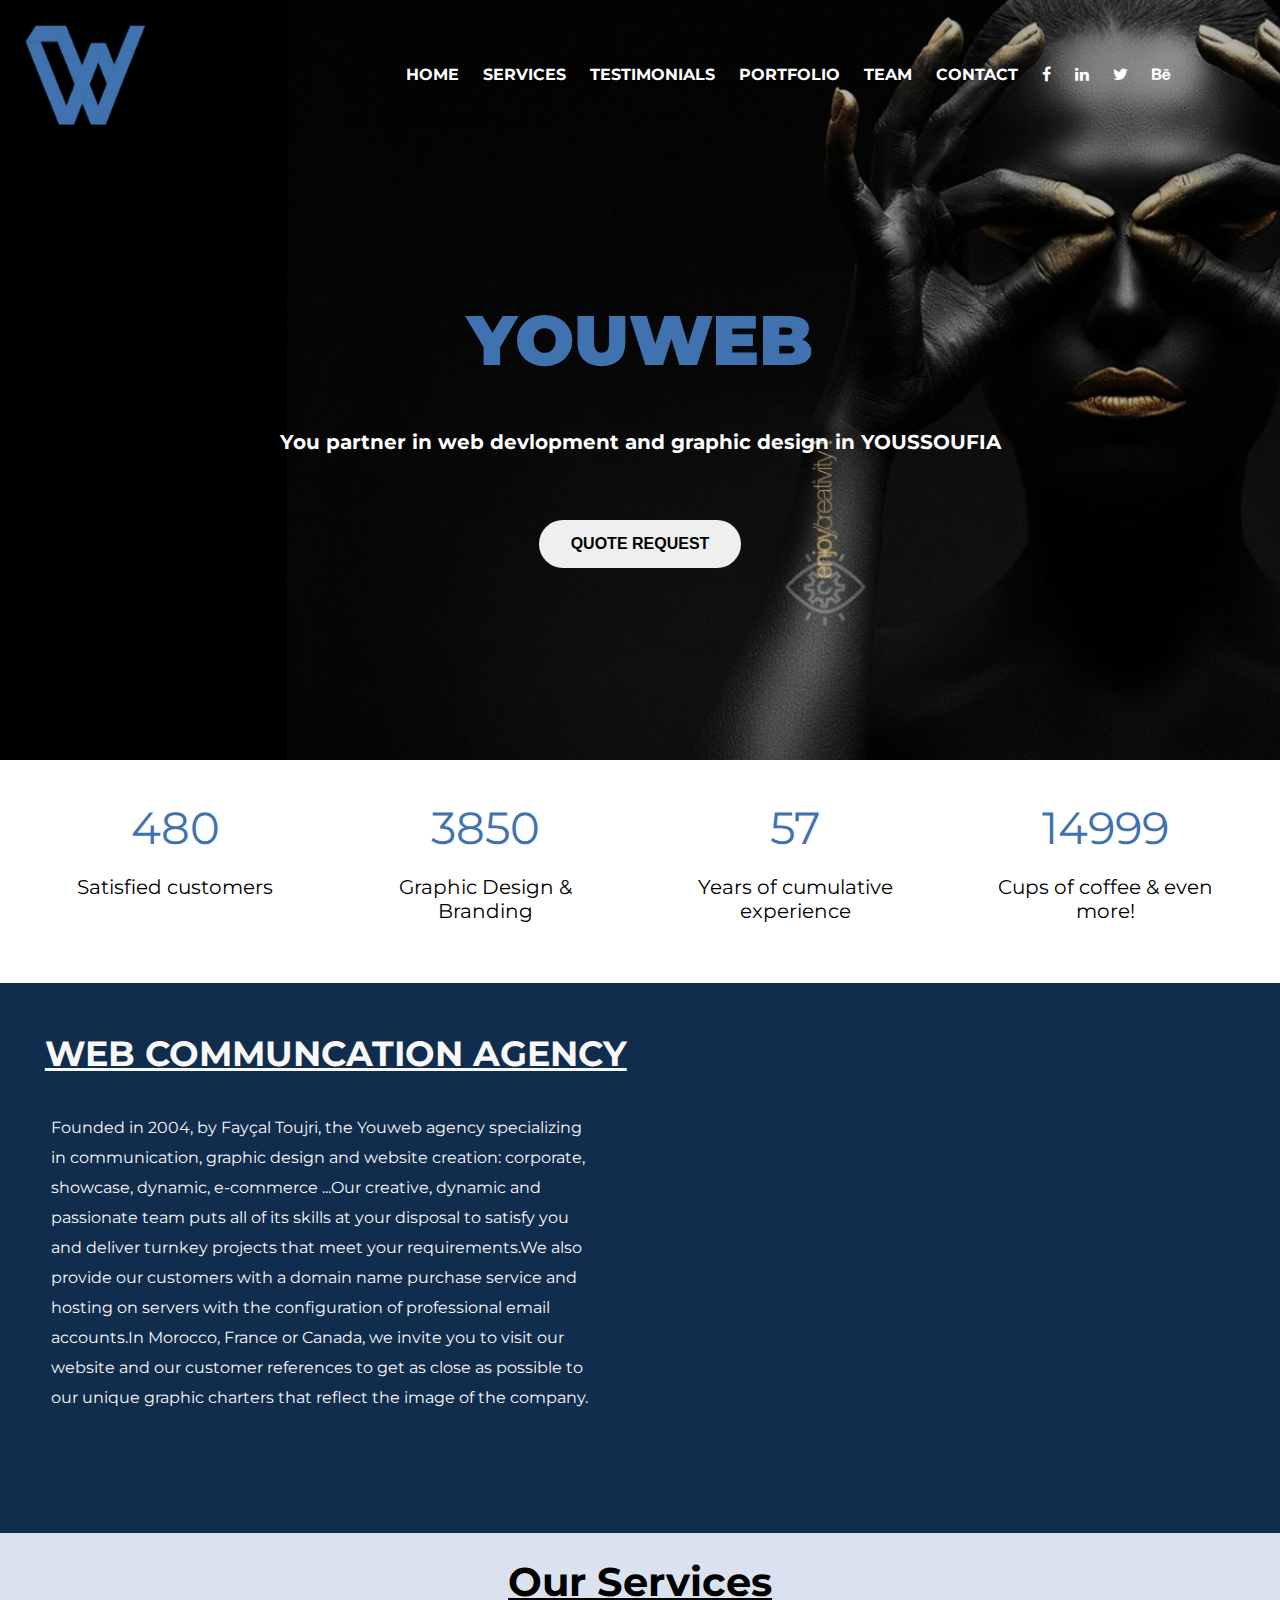
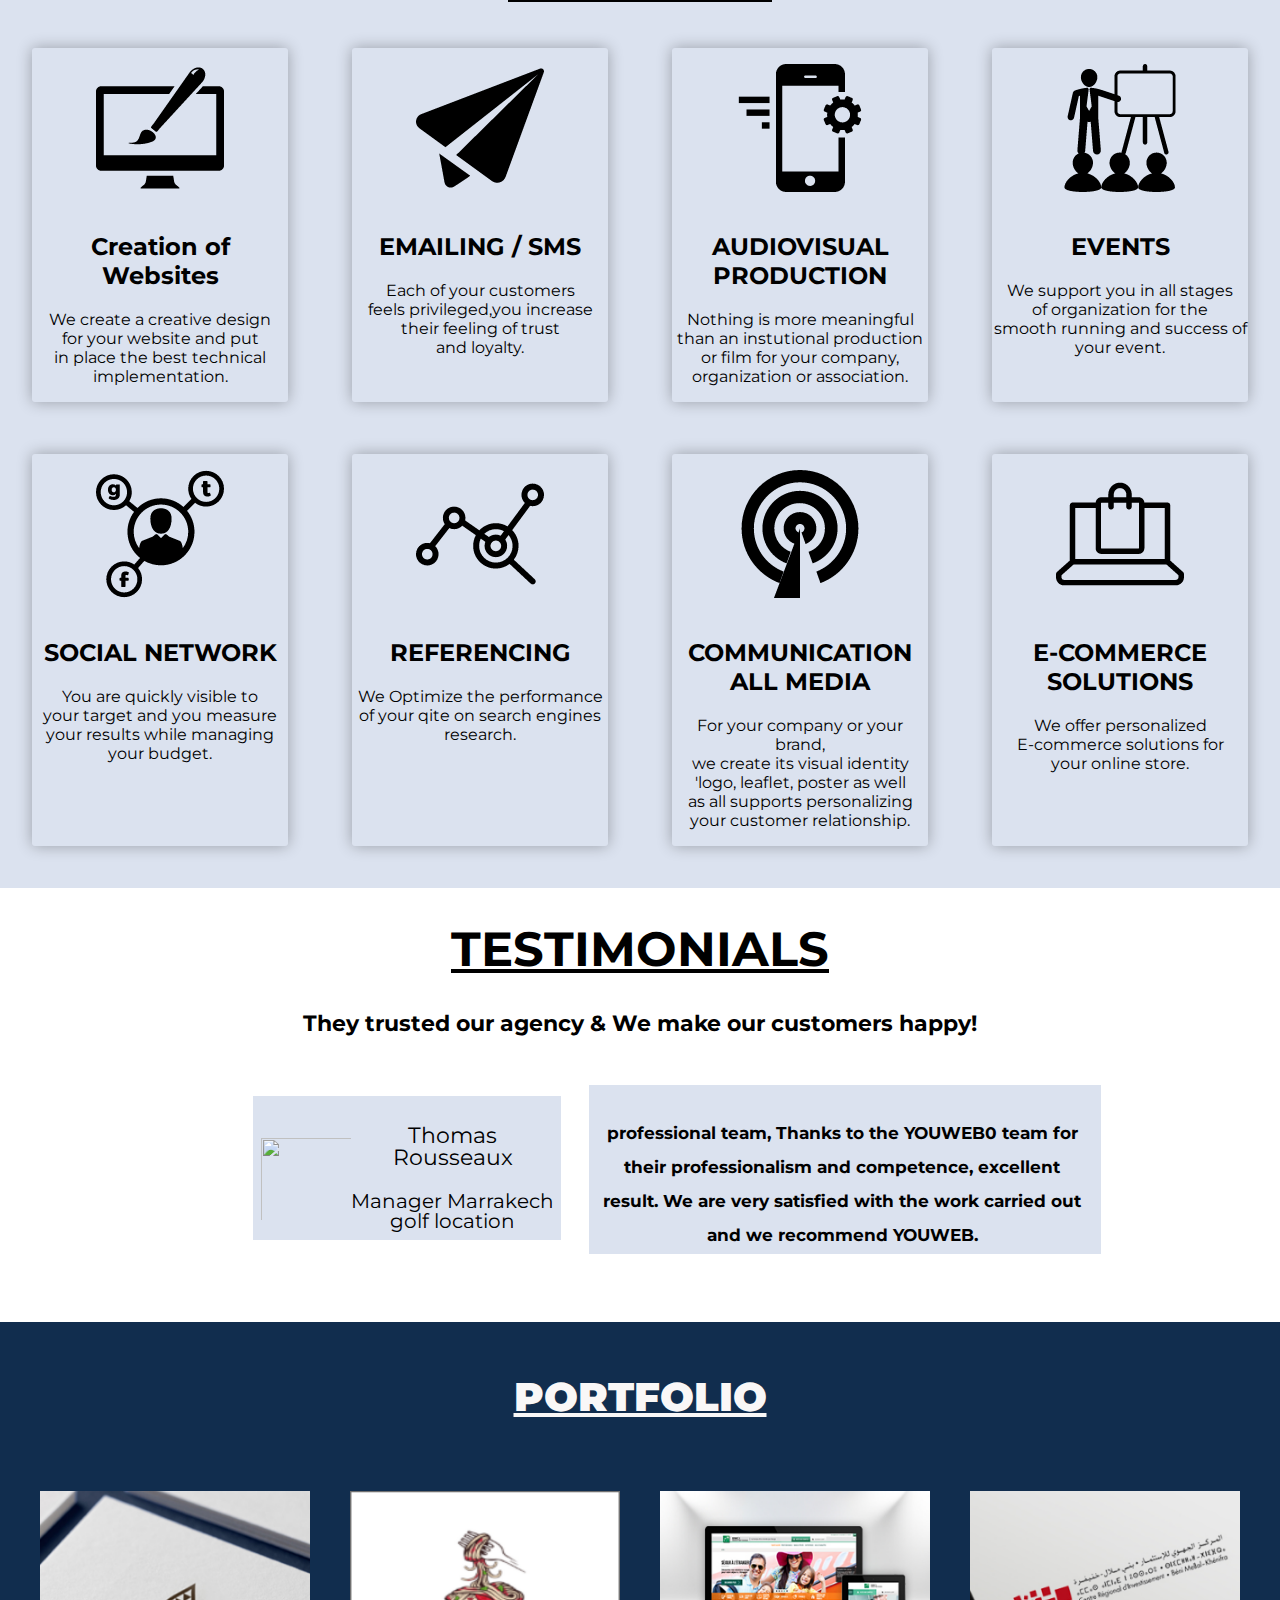
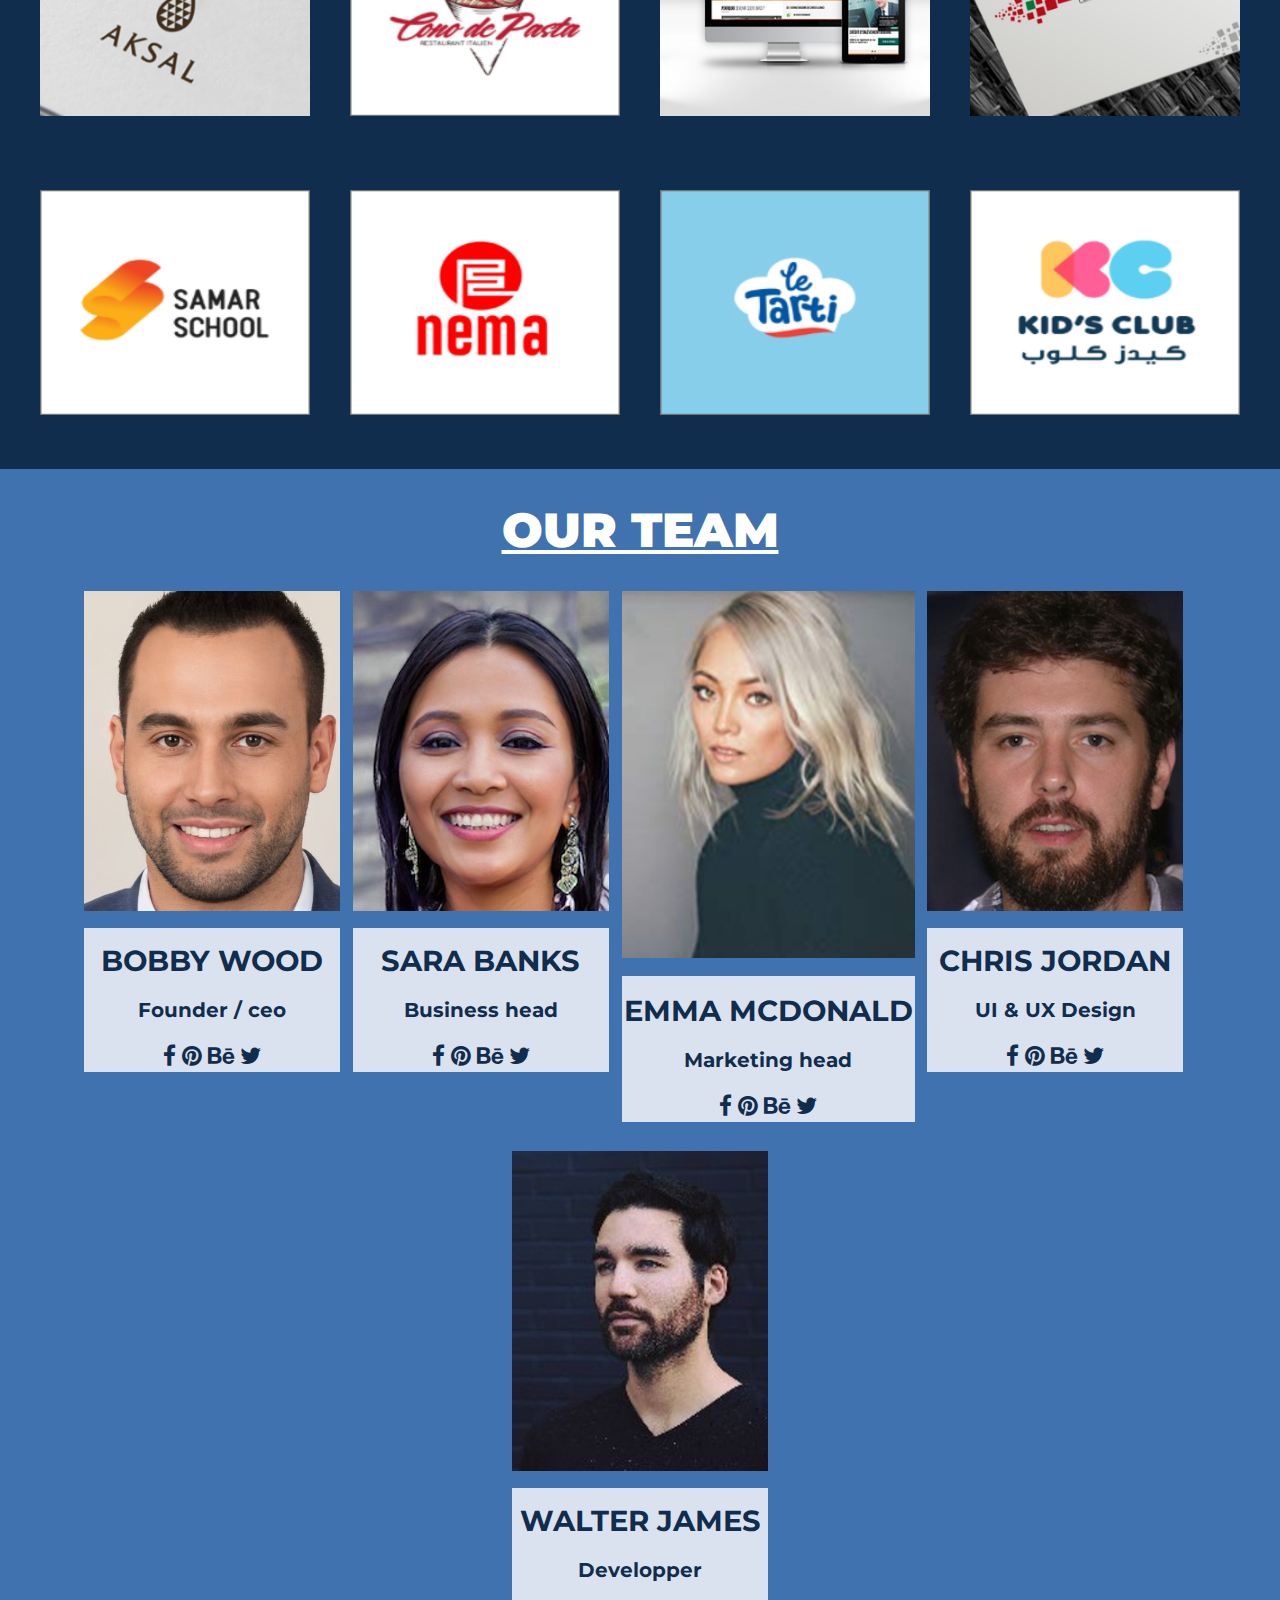
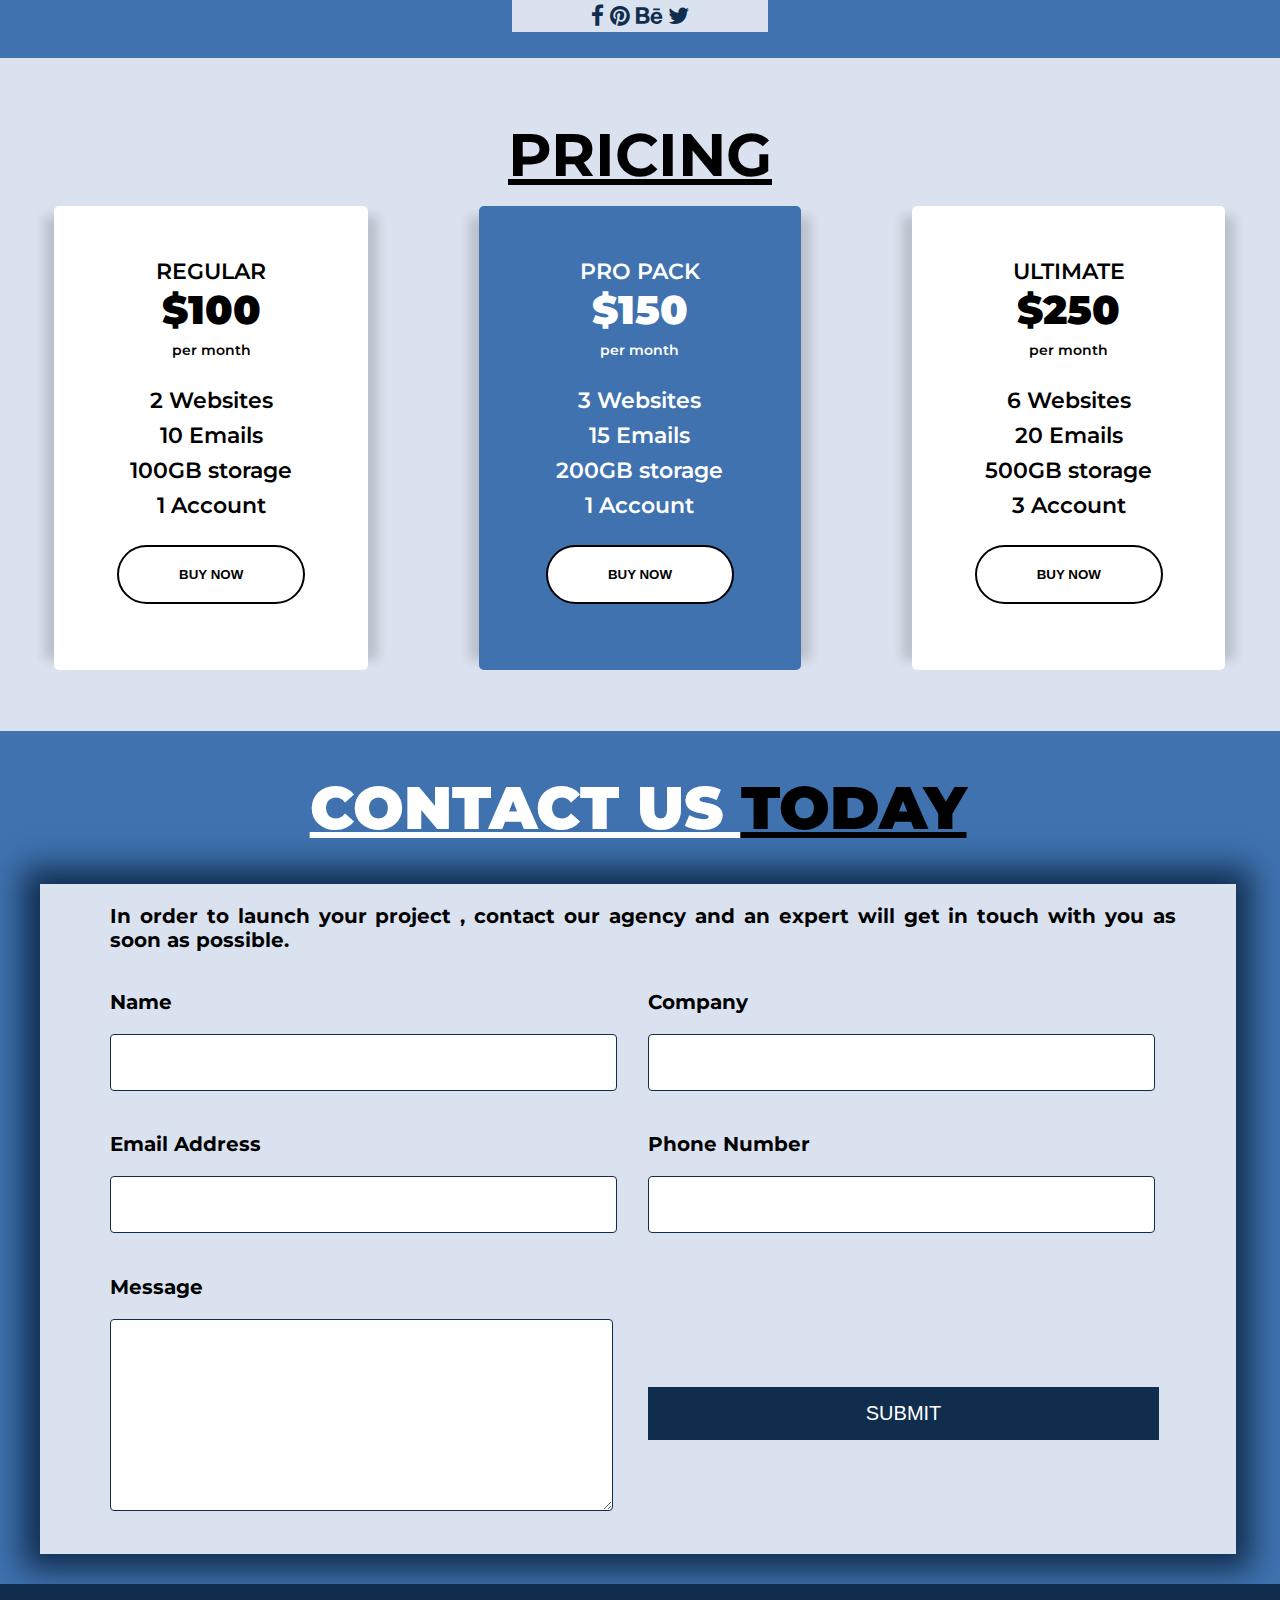
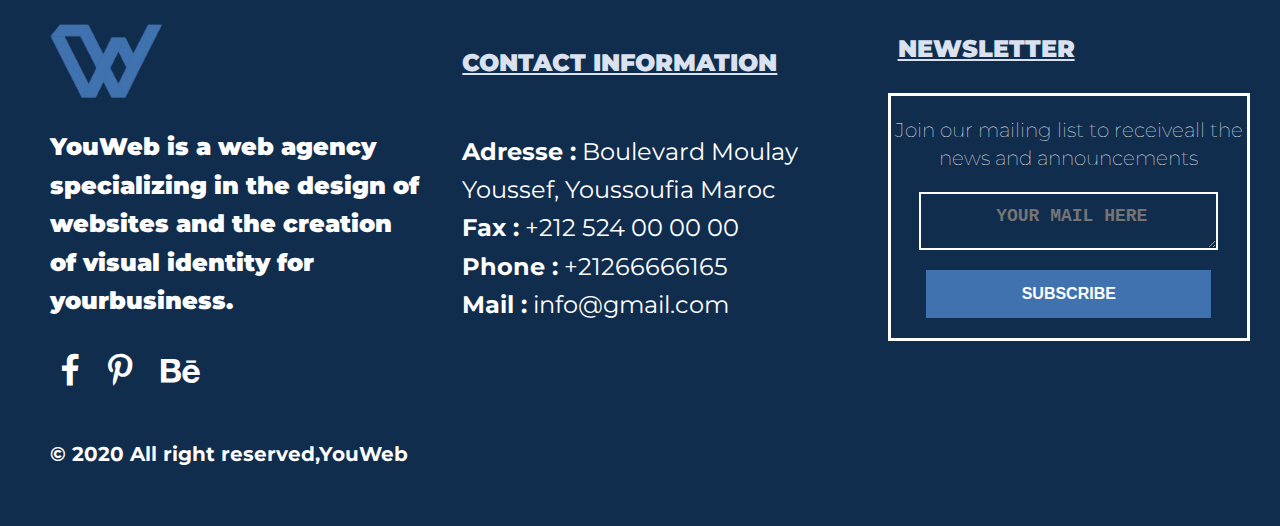
==== commit 9b8e6f11: "Merge branch 'DEV' of https://github.com/Abbassihraf/Webagency into DEV" ====
--- a/Webagency/Dev/index.html
+++ b/Webagency/Dev/index.html
@@ -276,8 +276,7 @@
                      <i class="fa fa-facebook"></i>
                      <i class="fa fa-pinterest"></i>
                      <i class="fa fa-behance"></i>
-                     <i class="fa fa-twitter-square"></i>
-
+                     <i class="fa fa-twitter"></i>
                      
                  </div>
               </div>
@@ -290,7 +289,7 @@
                      <i class="fa fa-facebook"></i>
                      <i class="fa fa-pinterest"></i>
                      <i class="fa fa-behance"></i>
-                     <i class="fa fa-twitter-square"></i>
+                     <i class="fa fa-twitter"></i>
                      
                  </div>
               </div>
@@ -299,12 +298,12 @@
              <div class="team-xts3">
                    <img src="img/emma.png" alt="EMMA MCDONALD Marketing head">
                    <div class="team-under-img">
-                     <div class="cme">EMMA MCDONALD</div>
+                     <div class="team-cme">EMMA MCDONALD</div>
                      <P>Marketing head</P>
                      <i class="fa fa-facebook"></i>
                      <i class="fa fa-pinterest"></i>
                      <i class="fa fa-behance"></i>
-                     <i class="fa fa-twitter-square"></i>
+                     <i class="fa fa-twitter"></i>
                  </div>
               </div>
      
@@ -317,7 +316,7 @@
                      <i class="fa fa-facebook"></i>
                      <i class="fa fa-pinterest"></i>
                      <i class="fa fa-behance"></i>
-                     <i class="fa fa-twitter-square"></i>
+                     <i class="fa fa-twitter"></i>
                      
                  </div>
               </div>
@@ -330,7 +329,7 @@
                      <i class="fa fa-facebook"></i>
                      <i class="fa fa-pinterest"></i>
                      <i class="fa fa-behance"></i>
-                     <i class="fa fa-twitter-square"></i>
+                     <i class="fa fa-twitter"></i>
                     
                  </div>
                </div>
--- a/Webagency/Dev/styles/Portfolio.css
+++ b/Webagency/Dev/styles/Portfolio.css
@@ -18,9 +18,8 @@
     margin: 0;
     text-align: center;
     font-size: 40px; 
-    padding-top: 50px;
-    padding-bottom: 50px;
-  
+    padding-top: 24px;
+    padding-bottom: 24px;
 }
 .portfolio_img{
     width: 270px;
@@ -34,8 +33,6 @@
 .portfolio_img:hover {
     transform: scale(0.9, 0.9);
     box-shadow: 5px 5px 30px 15px #112d4e, -5px -5px 30px 15px #112d4e;     
-}
-@media (min-width:540px) (max-width:700px){
 }
 @media (min-width:500px){
   .section-portfolio { 
@@ -75,10 +72,4 @@
     transform: scale(0.9, 0.9);
     box-shadow: 5px 5px 30px 15px #112d4e, -5px -5px 30px 15px #112d4e;     
 }
-}
-
-
-
-
-
-
+}--- a/Webagency/Dev/styles/Team.css
+++ b/Webagency/Dev/styles/Team.css
@@ -28,9 +28,9 @@
     text-align: center;
     text-decoration: underline;
     font-weight: bolder;
-    font-size: 40px;
-    padding-top: 5%;
-    margin-bottom: 4%;
+    font-size: 48px;
+    padding-top: 32px;
+    margin-bottom: 32px;
     color: #fff;
     
 }
@@ -39,21 +39,27 @@
         box-sizing: border-box;
         text-align: center;
         justify-content: center;
-        font-weight: bolder;
         font-size: 23px;
         margin-top: 5%;
         margin-bottom: 10%;
         padding-top: 5%;
         background-color: #DBE2EF;
+        color: #112D4E;
 }
 .container-team img {
     width: 100%;
    
 }
-.team-under-img {
-    color: #112D4E;
-}
+
 .team-under-img i{
     color: #112D4E;
     padding: 0;
 }
+.team-cme{
+    font-size: 29px;
+    font-weight: bolder;
+}
+.team-under-img p{
+    font-size: 20px;
+    font-weight: bolder;
+}--- a/Webagency/Dev/styles/Testimonails.css
+++ b/Webagency/Dev/styles/Testimonails.css
@@ -13,10 +13,18 @@
    font-size: 40px;
    text-decoration: underline;
    font-weight: bolder;
-}
-.testimonials-sdf1 p{
+   margin: 0;
+   padding-top: 24px;
+   margin-bottom: 24px;
+
+
+
+
+}
+.testimonials-sdf1 .test-para{
     font-size: 22px;
     font-weight: bolder;
+    margin-bottom: 50px;
 }
 .testimonials-sdf2{
     display: grid;
@@ -100,9 +108,14 @@
        
     }
     .testimonials-sdf1 .test-header{
-        font-size: 40px;
+        font-size: 48px;
         text-decoration: underline;
         font-weight: bolder;
+        margin: 0;
+        padding-top: 28px;
+        margin-bottom: 28px;
+
+
      }
     .testimonials-sdf2 .cl1{
         line-height: 1em;
@@ -136,11 +149,6 @@
     }
     .testimonials-sdf1{
         grid-column: 1/3;
-        margin-top: 3%;
-    }
-    .testimonials-sdf1 .test-header{
-        font-weight: bolder;
-        font-size: 20px;
     }
     .testimonials-sdf2 {
         box-sizing: border-box;
@@ -196,9 +204,14 @@
 
     }
     .testimonials-sdf1 .test-header{
-        font-size: 40px;
+        font-size: 48px;
         text-decoration: underline;
         font-weight: bolder;
+        margin: 0;
+        padding-top: 32px;
+        margin-bottom: 32px;
+
+      
      }
     
 }
--- a/Webagency/Dev/styles/Video.css
+++ b/Webagency/Dev/styles/Video.css
@@ -4,7 +4,8 @@
 }
 .video_title{
     text-align: center;
-    font-size: 20px;
+    text-decoration: underline;
+    font-size: 24px;
     font-weight: bolder;
     padding: 12% 0%;
     margin: 0%;
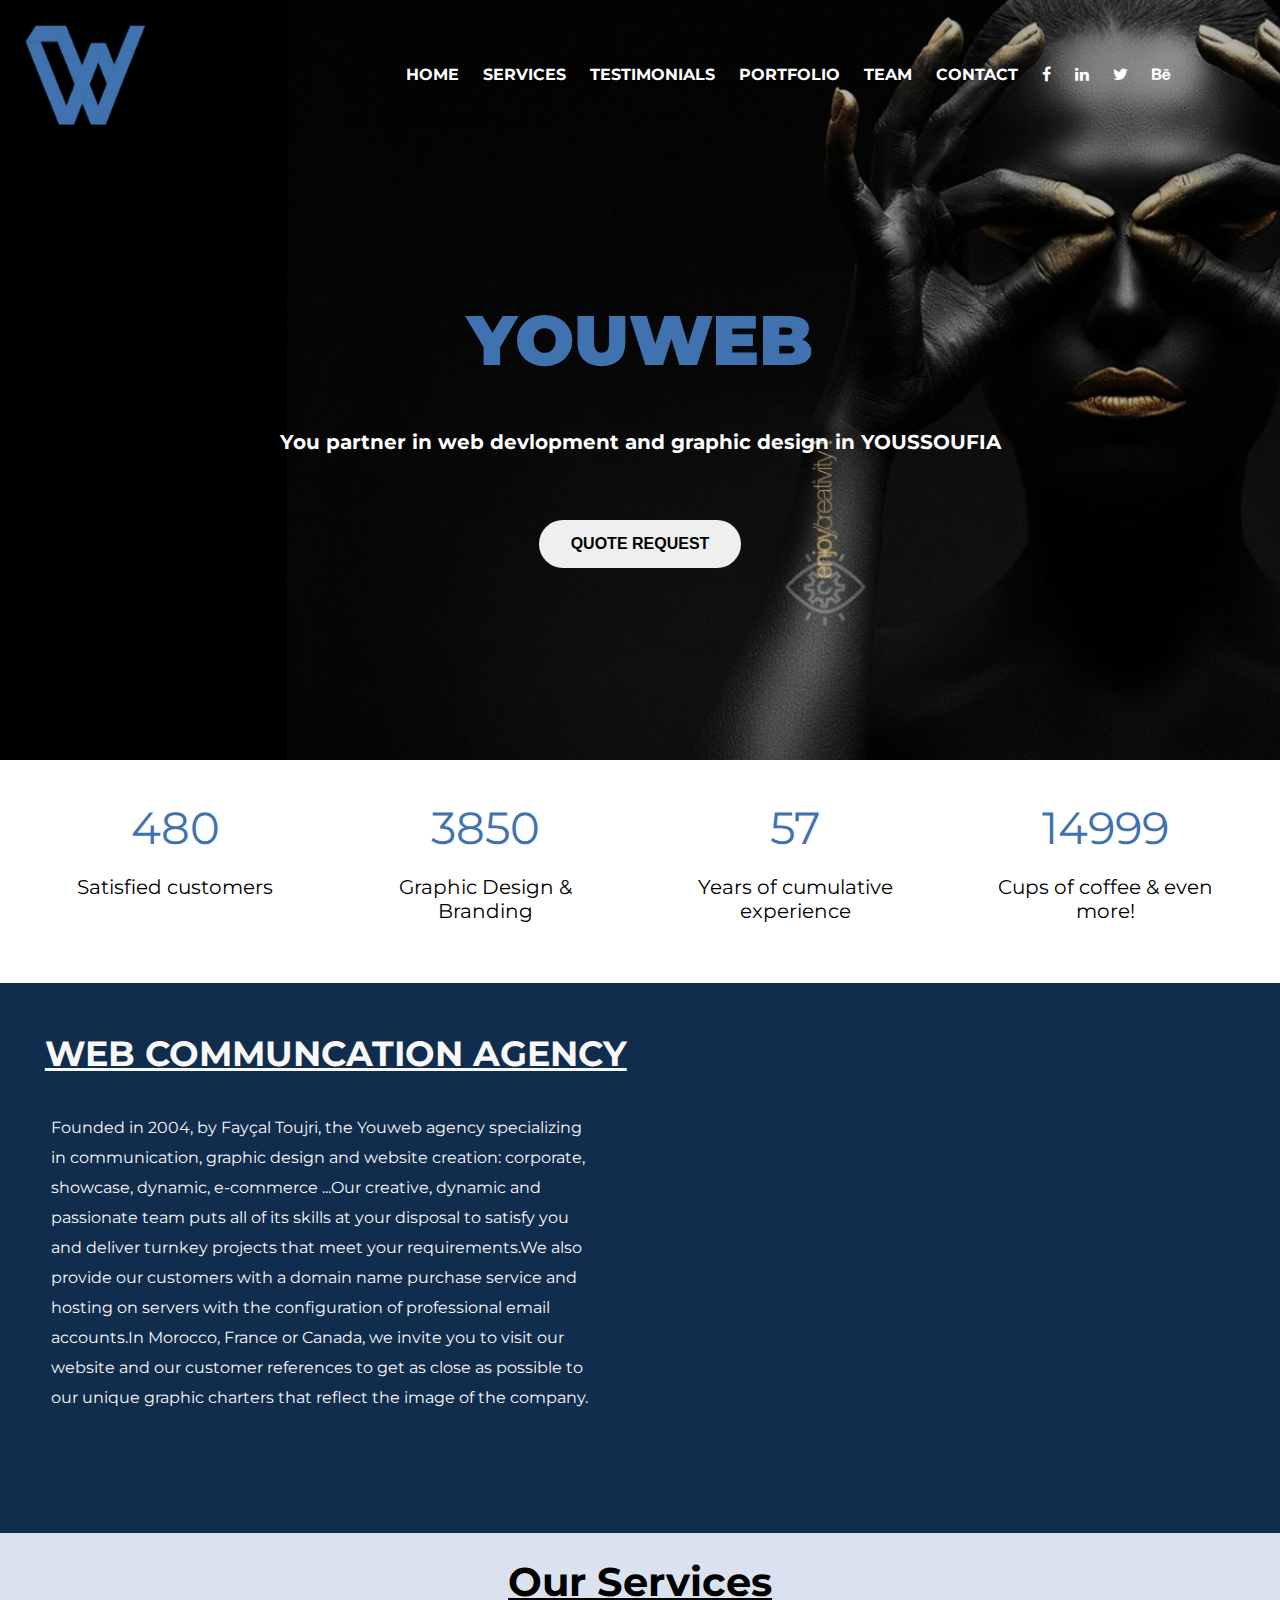
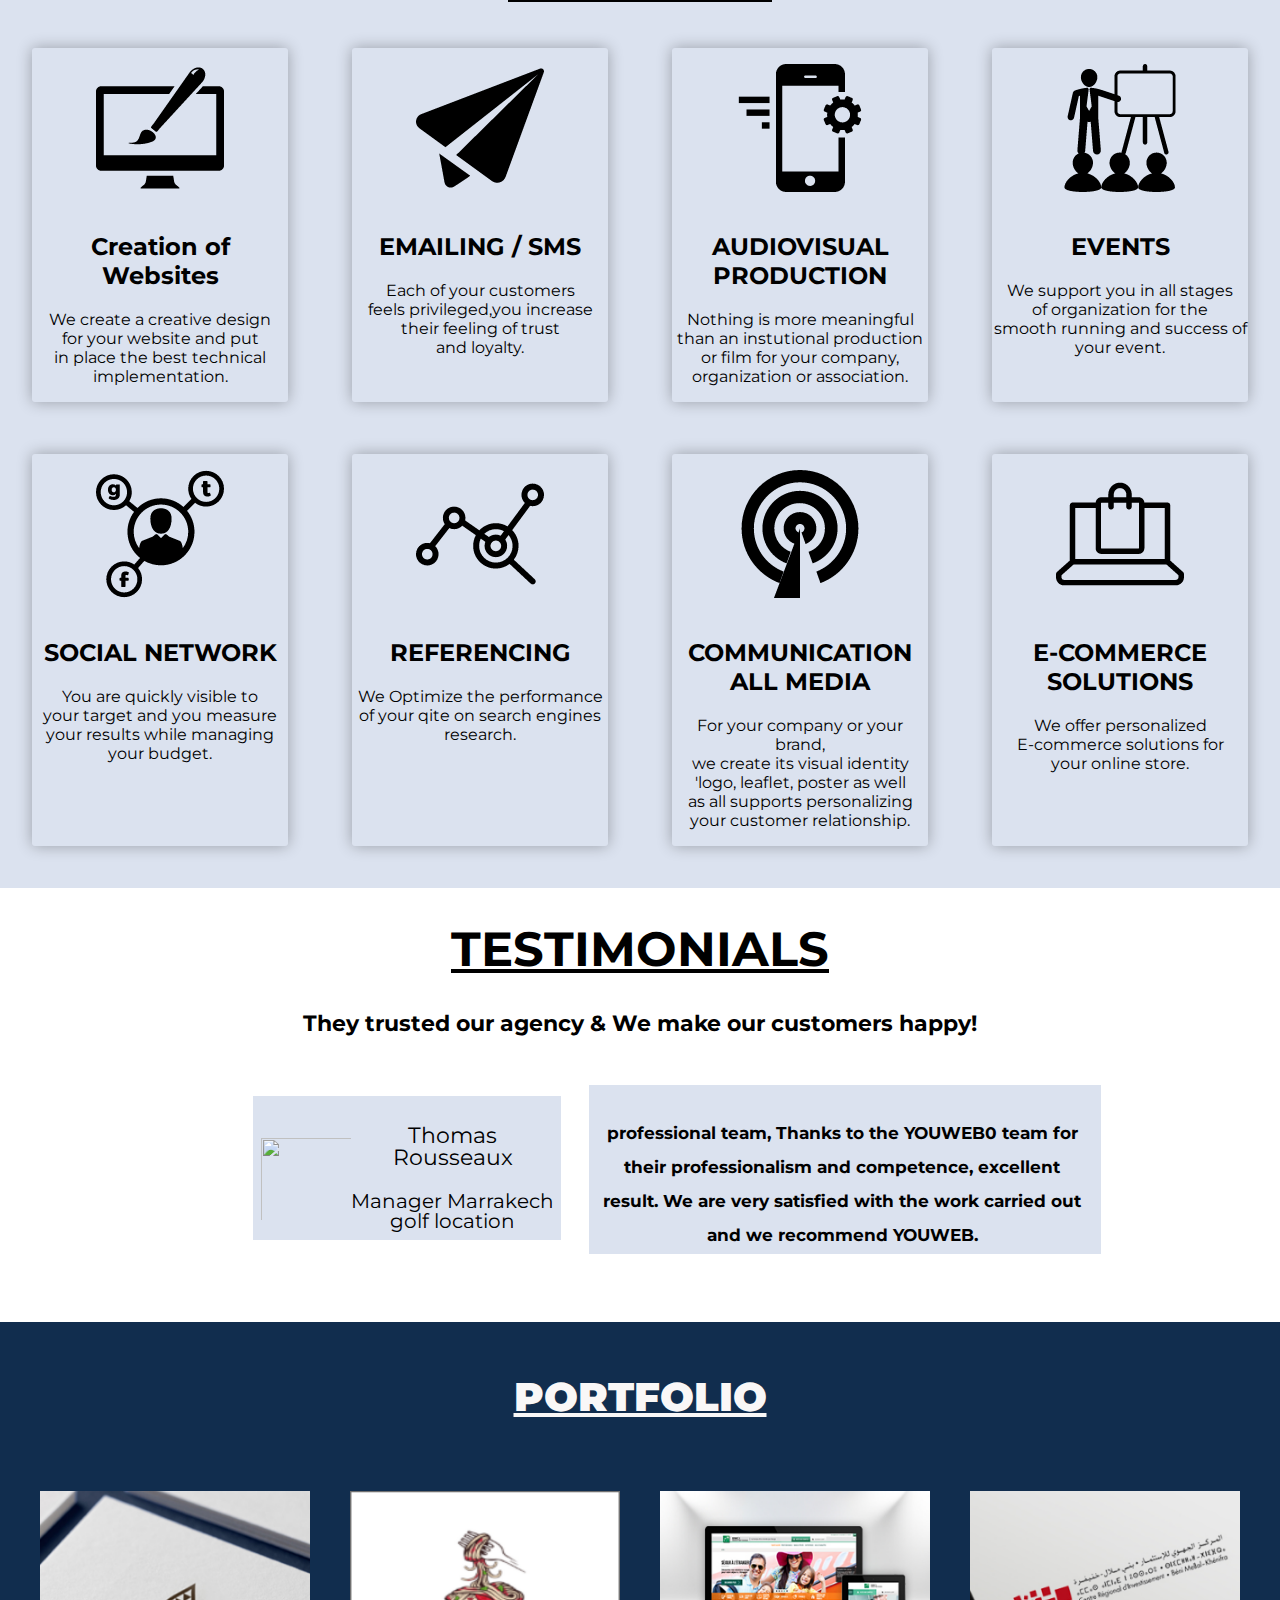
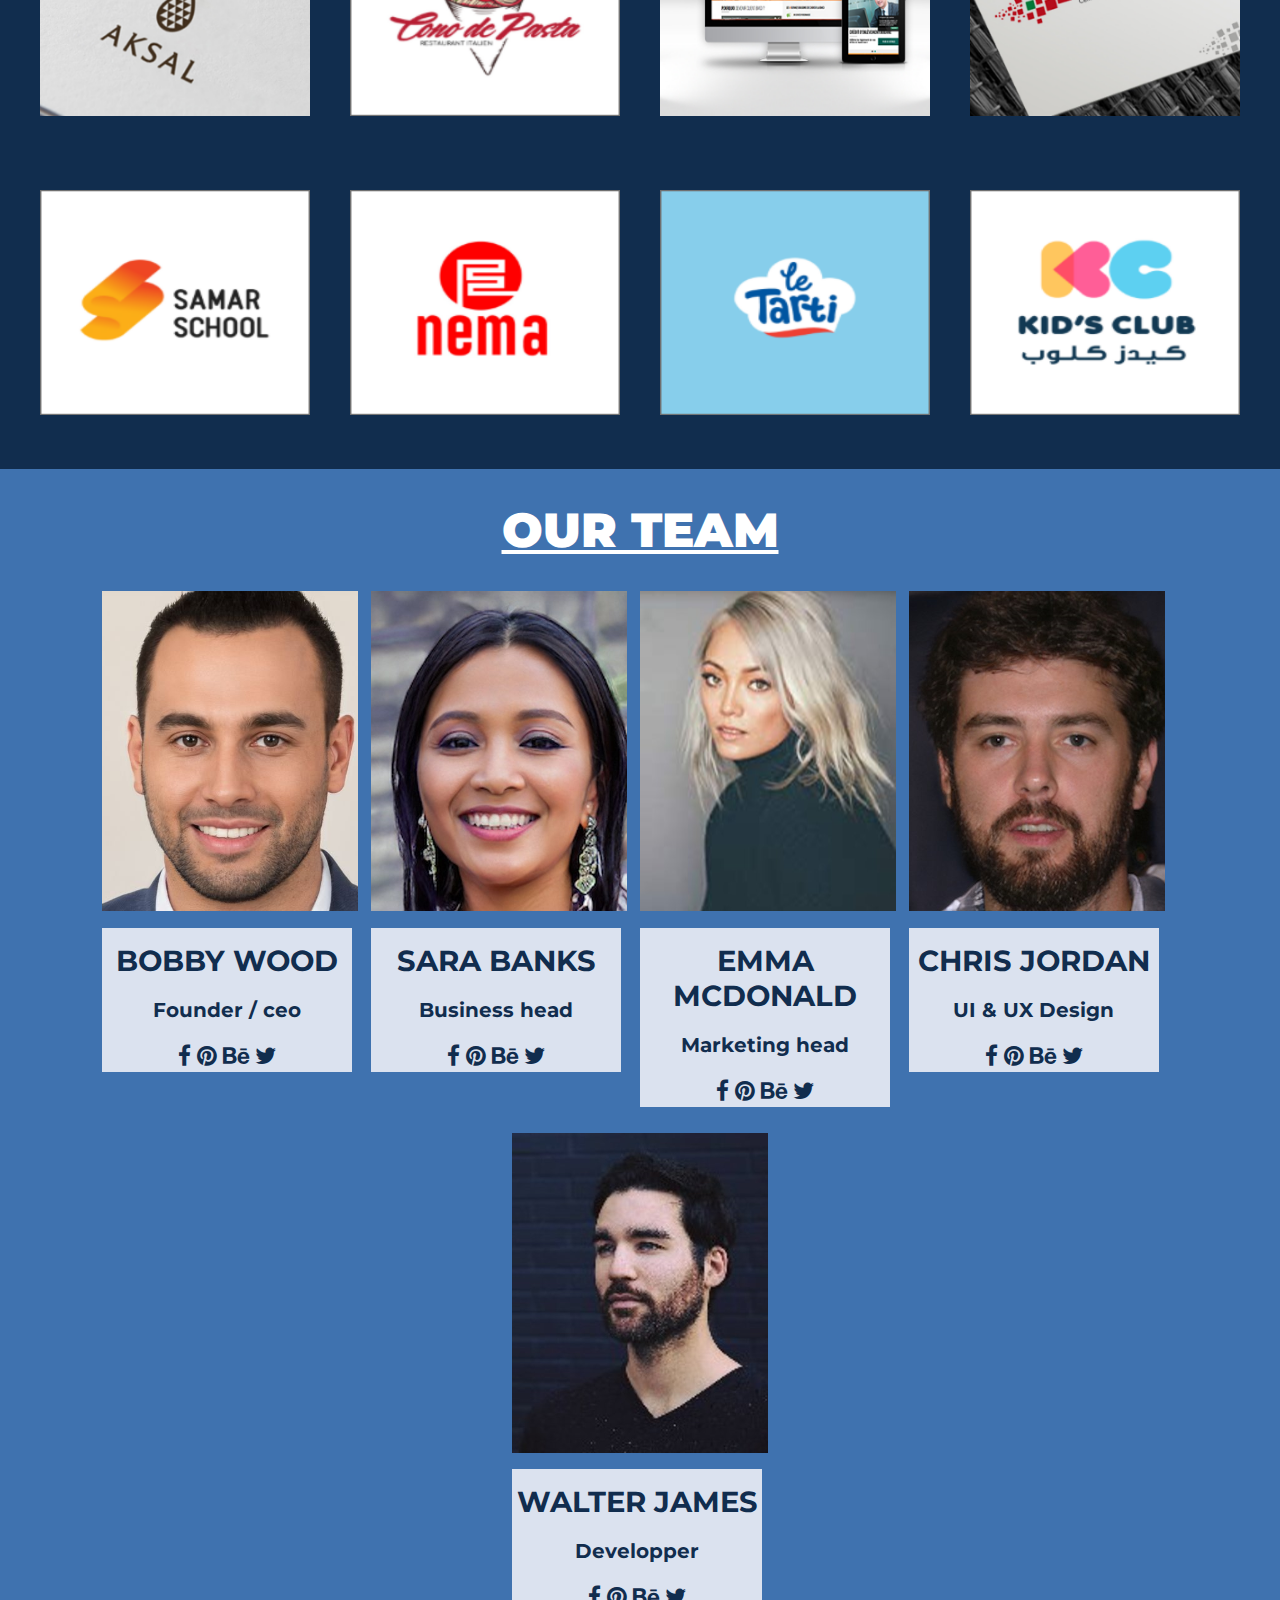
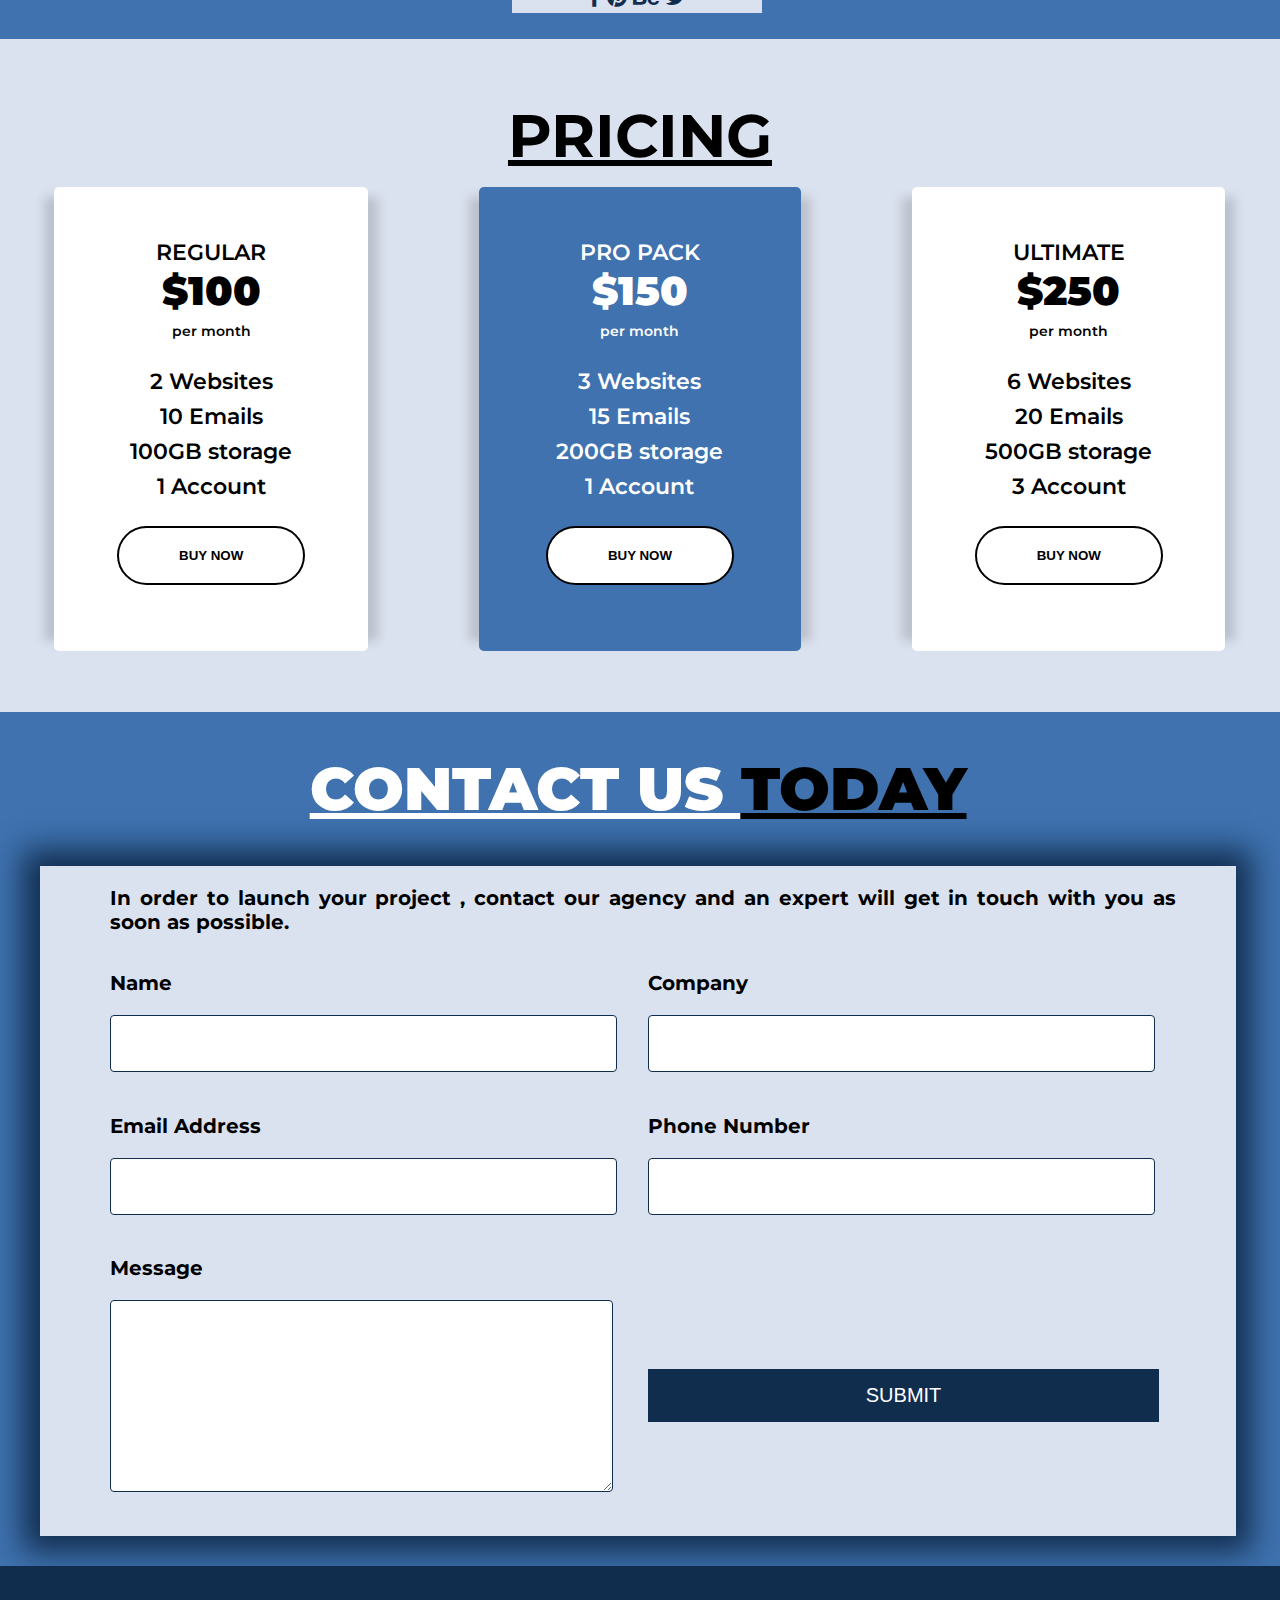
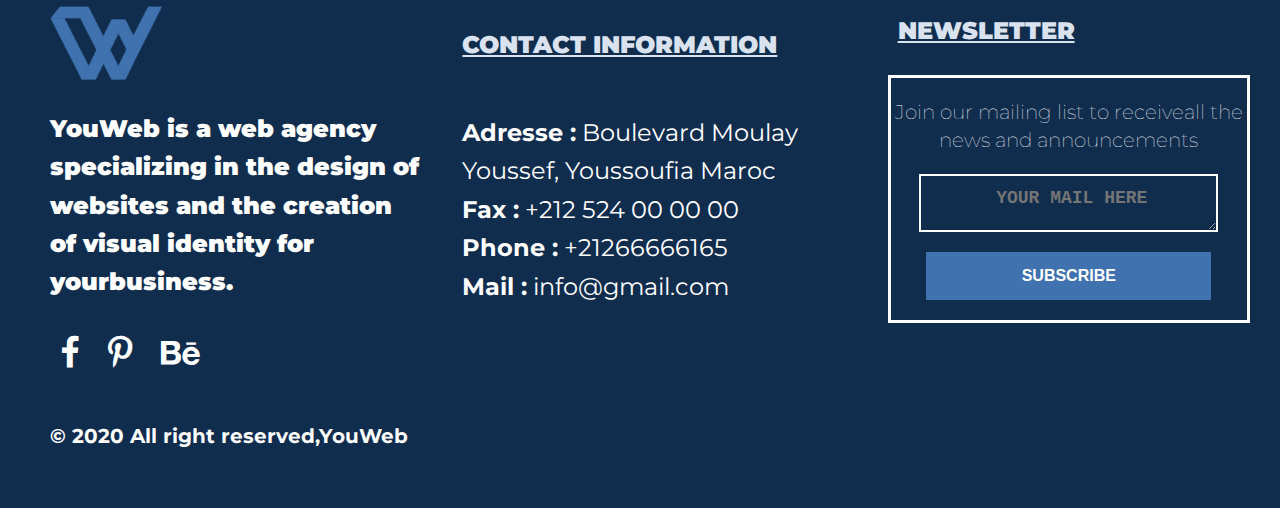
==== commit abf4e970: "style fixed" ====
--- a/Webagency/Dev/index.html
+++ b/Webagency/Dev/index.html
@@ -4,15 +4,15 @@
         <meta charset="UTF-8">
         <meta name="viewport" content="width=device-width, initial-scale=1.0">
         <meta http-equiv="X-UA-Compatible" content="ie=edge">
-        <link rel="stylesheet" href="/Webagency/Dev/styles/header.css">
-        <link rel="stylesheet" href="/Webagency/Dev/styles/pricing.css">
-        <link rel="stylesheet" href="/Webagency/Dev/styles/section3.css">
-        <link rel="stylesheet" href="/Webagency/Dev/styles/Portfolio.css">
-        <link rel="stylesheet" href="/Webagency/Dev/styles/contact_us.css">
-        <link rel="stylesheet" href="/Webagency/Dev/styles/footer.css">
-        <link rel="stylesheet" href="/Webagency/Dev/styles/Team.css">
-        <link rel="stylesheet" href="/Webagency/Dev/styles/Testimonails.css">
-        <link rel="stylesheet" href="/Webagency/Dev/styles/Video.css">
+        <link rel="stylesheet" href="header.css">
+        <link rel="stylesheet" href="contact_us.css">
+        <link rel="stylesheet" href="footer.css">
+        <link rel="stylesheet" href="Portfolio.css">
+        <link rel="stylesheet" href="pricing.css">
+        <link rel="stylesheet" href="section3.css">
+        <link rel="stylesheet" href="Team.css">
+        <link rel="stylesheet" href="Testimonails.css">
+        <link rel="stylesheet" href="Video.css">
         <script src="https://ajax.googleapis.com/ajax/libs/jquery/3.4.1/jquery.min.js"></script>
         <script src="https://cdnjs.cloudflare.com/ajax/libs/Counter-Up/1.0.0/jquery.counterup.js"></script>
         <script src="https://cdnjs.cloudflare.com/ajax/libs/waypoints/4.0.1/jquery.waypoints.js"></script>
--- a/Webagency/Dev/header.css
+++ b/Webagency/Dev/header.css
@@ -0,0 +1,228 @@
+.header__background {
+    background-image: url(/Webagency/Dev/img/background-desktop.png);
+    background-size: cover;
+    height: 760px;
+    background-position: center;
+    background-repeat: no-repeat;
+    position: relative;
+    font-family: 'Montserrat', sans-serif;
+
+}
+
+.header__navbar {
+    max-width: 100vw;
+    display: flex;
+    flex-flow: row wrap;
+    justify-content: space-between;
+}
+
+
+.header__logo {
+    display: inline-block;
+    width: 120px;
+    margin: 25px;
+}
+
+.header__h {
+    color: #3F72AF;
+    font-size: 70px;
+
+}
+
+.header__p {
+    color: white;
+    font-size: 20px;
+    text-align: center;
+    margin: 0 auto;
+    font-weight: bolder;
+}
+
+.header__button {
+    border: none;
+    color: black;
+    padding: 15px 32px;
+    font-size: 16px;
+    font-weight: bolder;
+    border-radius: 30px;
+    margin-top: 50px;
+}
+
+.header__section {
+    display: flex;
+    flex-direction: column;
+    justify-content: center;
+    text-align: center;
+    margin-top: 100px;
+    padding: 0 15px ;
+}
+
+.header__button:hover {
+    color: white;
+    background-color: #3F72AF;
+}
+
+.header__menu {
+    float: right;
+    line-height: 150px;
+    margin-right: 100px;
+
+}
+
+.header__menu a,
+i {
+    color: #fff;
+    text-transform: uppercase;
+    text-decoration: none;
+    padding: 0 10px;
+    transition: 0.4s;
+    font-weight: bolder;
+
+
+}
+
+.header__show__btn,
+.header__hide__btn {
+    transition: 0.4s;
+    font-size: 30px;
+    cursor: pointer;
+    display: none;
+    margin-right: 10px;
+
+}
+
+.header__show__btn {
+    float: right;
+}
+
+.header__show__btn i {
+    line-height: 150px;
+}
+
+.header__menu a:hover,
+i:hover,
+.header__show__btn:hover,
+.header__hide__btn:hover {
+    color: #3498db;
+}
+
+#header__chk {
+    position: absolute;
+    visibility: hidden;
+    z-index: -1111;
+}
+
+.counting__container {
+    display: flex;
+    flex-wrap: wrap;
+    flex-direction: row;
+    justify-content: center;
+    text-align: center;
+    margin: 20px;
+}
+
+.counting__1,
+.counting__2,
+.counting__3,
+.counting__4 {
+    flex: 1;
+    padding: 20px;
+}
+
+.counting__num {
+    color: #3f72af;
+    font-size: 45px;
+}
+
+.counting__p {
+    font-size: 20px;
+}
+
+@media(max-width:1024px) {
+    .fixed__menu{
+        visibility: hidden;
+    }
+    .counting__num {
+        color: #3f72af;
+        font-size: 35px;
+    }
+
+    .header__section {
+        display: flex;
+        justify-content: center;
+        text-align: center;
+
+    }
+
+    .header__show__btn,
+    .header__hide__btn {
+        display: block;
+    }
+
+    .header__menu {
+        position: fixed;
+        background: black;
+        width: 100%;
+        height: 100vh;
+        right: -120%;
+        top: 0;
+        text-align: center;
+        line-height: normal;
+        transition: 0.7s;
+        padding: 100px 0;
+        margin: 0;
+
+    }
+
+
+    .header__menu a {
+        display: block;
+        padding: 20px;
+    }
+
+    .header__hide__btn {
+        position: absolute;
+        top: 50px;
+        right: 0;
+    }
+
+    #header__chk:checked~.header__menu {
+        right: 0;
+    }
+
+}
+@media only screen and (max-width:1038px) and (min-width:1024px){
+.header__menu{
+    margin-right: 0px;
+}
+}
+
+@media(max-width:375px) {
+    .counting__num {
+        color: #3f72af;
+        font-size: 25px;
+    }
+
+    .counting__p {
+        font-size: 20px;
+    }
+    .header__h{
+        font-size: 50px;
+    }
+    .header__logo{
+        height: 60px;
+        width: 60px;
+        margin: 40px;
+    }
+
+    .counting__container {
+        display: flex;
+        flex-direction: column;
+    }
+
+    .header__background {
+        background-image: url(/Webagency/Dev/img/background-mobile.png);
+        background-repeat: no-repeat;
+        background-position: right;
+    }
+
+}--- a/Webagency/Dev/contact_us.css
+++ b/Webagency/Dev/contact_us.css
@@ -0,0 +1,217 @@
+
+.Contact{
+    font-family: 'Montserrat', sans-serif;
+    background-color: #3f72af;
+    margin-top: -20px;
+    padding-bottom:30px;
+
+}
+
+.Contact__title h1{
+    text-transform: uppercase;
+    text-align: center;
+    font-weight: bolder;
+    padding-top: 40px;
+    text-decoration: underline;
+    font-weight: 900;
+}
+
+.container__contact p{
+    display: none;
+}
+
+.us{
+    color: white;
+    text-decoration: underline white;
+
+}
+
+.container__contact label{
+    display: block;
+    padding-bottom: 20px;
+    padding-top: 20px;
+    font-size: 20px;
+    font-weight: bolder;
+}
+
+
+.container__contact input{
+    padding: 20px 20px;
+    width: 90%;
+    border: 1px solid #112d4e;
+    border-radius: 4px;
+    font-weight: 900;
+}
+
+.container__contact form{
+    background-color:#dbe2ef;
+    margin-left: 20px;
+    margin-right: 20px;
+    padding-right: 20px;
+
+    
+}
+
+.container__contact button{
+    background-color: #112d4e;
+    border: none;
+    color: white;
+    padding: 15px 100px;
+    text-align: center;
+    text-decoration: none;
+    display: inline-block;
+    font-size: 20px;
+    text-transform: uppercase;
+    margin-left: 10px;
+    margin-top: 20px;
+    width: 100%;
+    margin-bottom: 30px;
+}
+
+#area,#Email,#Msg,#phone,#Company,#Name {
+    margin-left: 10px;
+}
+#Msg{
+    padding: 0px;
+}
+#area{
+    margin: 0px;
+    width: 90%;
+    border: 1px solid #112d4e;
+    border-radius: 4px;
+    font-weight: 900;
+    padding: 20px 20px;
+}
+
+
+@media only screen and (min-width: 1440px){
+    .container__contact{
+        margin-top: -40px;
+    }
+    .Contact__title{
+        font-size: 48px;
+        font-weight: bolder;
+    }
+
+    .container__contact p{
+        display: block;
+        grid-column: 1/3;
+        font-size: 24px;
+        padding-left: 15px;
+        font-weight: bold;
+        margin-bottom: 0px;
+    }
+    .container__contact form{
+        margin-right: auto;
+        display: grid;
+        grid-template-columns: 50% 50%;
+        grid-template-rows: 15% 20% 20% 45%;
+        width: 80%;
+        margin-right: auto;
+        margin-left: auto;
+        padding-bottom: 20px;
+        -webkit-box-shadow: -1px 0px 29px 16px #112d4e;
+        -moz-box-shadow: -1px 0px 29px 16px #112d4e;
+        box-shadow: -1px 0px 29px 16px #112d4e;
+    }
+
+    .container__contact input{
+        padding-right: 10px;
+        padding-top: 15px;
+        border: 1px solid #112d4e;
+        border-radius: 4px;
+        font-weight: 800;
+    }
+    .sub {
+        text-transform: uppercase;
+        font-weight: bold;
+        grid-column: 2/3;
+        grid-row: 4/5;
+        align-self: center;
+        justify-self: center;
+        cursor: pointer;
+        font-weight:900;
+    }
+
+    button.sub{
+        width: 50%;
+    }
+    #Email,#Msg,#phone,#Company,#Name{
+        padding-top: 0px;
+    }
+
+    form button:hover{
+        background-color: #3f72af;
+    }
+    #area{
+        margin: 0px;
+        width: 88.5%;
+
+}
+}
+
+@media only screen and (min-width: 768px){
+    .container__contact{
+        margin-top: -40px;
+        margin-left: 20px;
+        margin-right: 24px;
+    }
+    .Contact__title{
+        font-size: 30px;
+        font-weight: bolder;
+    }
+
+    .container__contact p{
+        display: block;
+        grid-column: 1/3;
+        font-size: 20px;
+        font-weight: bold;
+        margin-bottom: 0px;
+        text-align: justify;
+        padding-left: 10px;
+    }
+    .container__contact form{
+        display: grid;
+        grid-template-columns: 50% 50%;
+        grid-template-rows: 15% 25% 25% 50%;
+        padding-left: 60px;
+        padding-right:60px;
+        padding-bottom: 100px;
+        -webkit-box-shadow: -1px 0px 29px 16px #112d4e;
+        -moz-box-shadow: -1px 0px 29px 16px #112d4e;
+        box-shadow: -1px 0px 29px 16px #112d4e;
+    }
+
+    .container__contact input{
+        padding-right: 10px;
+        border: 1px solid #112d4e;
+        border-radius: 4px;
+    }
+    .sub{
+        height: 60px;
+        text-transform: uppercase;
+        font-weight: bold;
+        grid-column: 2/3;
+        grid-row: 4/5;
+        align-self: center;
+        cursor: pointer;
+        width: 95%;
+        text-align: center;
+        }
+
+    form button:hover{
+        background-color: #3f72af;
+    }
+    #area{
+        margin: 0px;
+        width: 86%;
+    }
+
+}
+
+@media only screen and (min-width: 1024px){
+    #area{
+        margin: 0px;
+        width: 87.3%;
+    }
+}
--- a/Webagency/Dev/footer.css
+++ b/Webagency/Dev/footer.css
@@ -0,0 +1,291 @@
+.footer-container{
+    background-color: #112d4e;
+    color: white;
+    font-family: 'Montserrat', sans-serif;
+}
+
+.footer-container img{
+    display: block;
+    width: 30%;
+    margin-left: auto;
+    margin-right: auto;
+    padding-top: 40px;
+}
+
+.footer__agenceinfo__logo{
+    text-align: center;
+}
+
+.footer-infos{
+    padding-top: 30px;
+    font-size: 20px;
+    line-height: 1.6;
+    padding-bottom: 10px;
+}
+
+.social__media{
+    font-size: 34px;
+    padding-bottom: 30px;
+}
+
+
+.footer-contactinfo{
+    text-align: center;
+}
+
+.cnt__title{
+    color: #dbe2ef;
+    font-size: 20px;
+    font-weight: 900;
+    text-decoration: underline;
+    padding-bottom: 30px;
+}
+
+.f_cnt_i{
+    font-weight: bolder;
+}
+
+.footer-contactinfo{
+    font-size: 18px;
+    line-height: 1.6;
+}
+
+.newsletter_btn{
+    text-align: center;
+    padding-top: 30px;
+}
+
+.newsletter{
+    display: block;
+    border-style:solid;
+    margin-left: 30px;
+    margin-right: 30px;
+    padding-bottom: 20px;
+    padding-top: 20px;
+    margin-bottom: 40px;
+}
+.para__news{
+    line-height: 1.4;
+    font-size: 17px;
+    padding-bottom: 20px;
+    font-weight: 600;
+}
+.news__mail{
+    background-color: transparent;
+    border: 2px solid;
+    color: white;
+    text-align: center;
+    padding-top: 12px;
+    padding-left: 8px;
+    width: 240px;
+    font-size: 18px;
+    font-weight: 600;
+    margin-bottom: 20px;
+}
+
+.subsribe__btn{
+    width: 250px;
+    margin-left: auto;
+    margin-right: auto;
+    background-color: #3f72af; 
+    border: none;
+    color: white;
+    padding: 15px 32px;
+    text-align: center;
+    text-decoration: none;
+    display: inline-block;
+    font-size: 16px;
+    font-weight: 700;
+}
+
+.copyright{
+    text-align: center;
+    font-size: 18px;
+    font-weight: 700;
+    padding-bottom: 40px;
+}
+
+@media only screen and (min-width: 1440px){
+    .footer__agenceinfo__logo img{
+        width: 30%;
+        margin: 0px;
+    }
+
+    .footer-container{
+        display: grid;
+        grid-template-columns: 33% 34% 33%;
+    }
+    .footer__agenceinfo__logo{
+        text-align: left;
+        padding-left: 50px;
+    }
+    .social__media{
+        padding-top: 20px;
+    }
+    .footer-infos{
+        font-size: 24px;
+    }
+
+    .footer-contactinfo{
+        text-align: start;
+        padding-top: 60px;
+        
+    }
+    .cnt__title{
+        font-size: 24px;
+        padding-left: 40px;
+    }
+    .cnt__info{
+        font-size: 24px;
+        padding-top: 20px;
+        padding-left: 40px;
+        text-align: start;
+    }
+    .newsletter_btn{
+        padding-top: 60px;
+        text-align: start;
+
+    }
+    .para__news{
+        text-align: center;
+        font-size: 20px;
+        font-weight: 100;
+    }
+    .news__mail, .subsribe__btn{
+        display: block;
+        margin-left: auto;
+        margin-right: auto;
+        
+    }
+    .copyright{
+        text-align: center;
+        padding-left: 40px;
+        font-weight: lighter;
+        font-size: 12px;
+        grid-column: 2/3;
+        grid-row: 2/3;
+        padding-top: 50px;
+    }
+}
+@media only screen and (min-width: 768px){
+    .footer-container{
+        display: grid;
+        grid-template-columns: 33% 34% 33%;
+    }
+    .footer__agenceinfo__logo img{
+        width: 40%;
+        margin: 0px;
+    }
+    .footer__agenceinfo__logo{
+        text-align: left;
+        padding-left: 20px;
+    }
+    .social__media{
+        padding-top: 20px;
+    }
+    .footer-infos{
+        font-size: 18px;
+        font-weight: 900;
+    }
+    .footer-container br{
+        display: none;
+    }
+
+    .footer-contactinfo{
+        text-align: start;
+        padding-top: 60px;
+        
+    }
+    .footer-contactinfo br{
+        display: inline;
+    }
+    .cnt__title{
+        font-size: 18px;
+        padding-left: 20px;
+    }
+    .cnt__info{
+        font-size: 18px;
+        padding-top: 10px;
+        padding-left: 20px;
+        text-align: start;
+    }
+    .newsletter_btn{
+        padding-top: 60px;
+        text-align: start;
+
+    }
+    .para__news{
+        text-align: center;
+        font-size: 16px;
+        font-weight: 100;
+    }
+    .news__mail, .subsribe__btn{
+        display: block;
+        margin-left: auto;
+        margin-right: auto;
+        width: 80%;
+        
+    }
+    .copyright{
+        text-align: start;
+        padding-left: 20px;
+        font-size: 20px;
+    }
+    @media only screen and (min-width: 1024px){
+        .footer__agenceinfo__logo img{
+            width: 30%;
+            margin: 0px;
+        }
+    
+        .footer-container{
+            display: grid;
+            grid-template-columns: 33% 34% 33%;
+        }
+        .footer__agenceinfo__logo{
+            text-align: left;
+            padding-left: 50px;
+        }
+        .social__media{
+            padding-top: 20px;
+        }
+        .footer-infos{
+            font-size: 24px;
+        }
+    
+        .footer-contactinfo{
+            text-align: start;
+            padding-top: 60px;
+            
+        }
+        .cnt__title{
+            font-size: 24px;
+            padding-left: 40px;
+        }
+        .cnt__info{
+            font-size: 24px;
+            padding-top: 20px;
+            padding-left: 40px;
+            text-align: start;
+        }
+        .newsletter_btn{
+            padding-top: 50px;
+            text-align: start;
+    
+        }
+        .para__news{
+            text-align: center;
+            font-size: 20px;
+            font-weight: 100;
+        }
+        .news__mail, .subsribe__btn{
+            display: block;
+            margin-left: auto;
+            margin-right: auto;
+            
+        }
+        .copyright{
+            text-align: start;
+            padding-left: 50px;
+        }
+    }
+}--- a/Webagency/Dev/Portfolio.css
+++ b/Webagency/Dev/Portfolio.css
@@ -0,0 +1,75 @@
+.section-portfolio { 
+    background-color: #112d4e;
+    margin: 0px;
+    padding: 0px;
+}
+.portfolio_main { 
+    display: flex;
+    flex-wrap: wrap;
+    flex-direction: row;
+    justify-content: space-around;
+    justify-content: center;
+    
+}
+.portfolio_title{
+    color: #f9f7f7;
+    font-weight: 900;
+    text-decoration: underline;
+    margin: 0;
+    text-align: center;
+    font-size: 40px; 
+    padding-top: 24px;
+    padding-bottom: 24px;
+}
+.portfolio_img{
+    width: 270px;
+    padding-bottom: 30px;
+    cursor: pointer;
+    transition: 0.4s;
+    align-items: center;
+    
+}
+
+.portfolio_img:hover {
+    transform: scale(0.9, 0.9);
+    box-shadow: 5px 5px 30px 15px #112d4e, -5px -5px 30px 15px #112d4e;     
+}
+@media (min-width:500px){
+  .section-portfolio { 
+    background-color: #112d4e;
+    margin: 0px;
+    padding: 0px;
+}
+.portfolio_main { 
+    display: flex;
+    flex-wrap: wrap;
+    flex-direction: row;
+    justify-content: space-around;
+    justify-content: center;
+    
+}
+.portfolio_title{
+    color: #f9f7f7;
+    font-weight: 900;
+    text-decoration: underline;
+    margin: 0;
+    text-align: center;
+    font-size: 40px; 
+    padding-top: 50px;
+    padding-bottom: 50px;
+  
+}
+.portfolio_img{
+    width: 270px;
+    padding-bottom: 30px;
+    cursor: pointer;
+    transition: 0.4s;
+    align-items: center;
+    margin: 20px;
+    
+}
+.portfolio_img:hover {
+    transform: scale(0.9, 0.9);
+    box-shadow: 5px 5px 30px 15px #112d4e, -5px -5px 30px 15px #112d4e;     
+}
+}--- a/Webagency/Dev/pricing.css
+++ b/Webagency/Dev/pricing.css
@@ -0,0 +1,254 @@
+body{
+    margin: 0;
+    padding: 0;
+    font-family: 'Montserrat', sans-serif;
+}
+
+.pricing{
+    font-family: 'Montserrat', sans-serif;
+    background-color: #dbe2ef;
+    width: 100%;
+    padding-bottom: 32px;
+    font-weight: 600;
+}
+
+.card1{
+    background-color: white;
+    margin:20px 40px;
+    padding: 30px;
+    border-width: 3px;
+    -moz-border-radius: 5px;
+    -webkit-border-radius: 5px;
+    border-radius: 5px;
+    -moz-box-shadow: 20px 0 10px -10px rgba(0, 0, 0, .15), -20px 0 10px -10px rgba(0, 0, 0, .15);
+    -webkit-box-shadow: 20px 0 10px -10px rgba(0, 0, 0, .15), -20px 0 10px -10px rgba(0, 0, 0, .15);
+    box-shadow: 20px 0 10px -10px rgba(0, 0, 0, .15), -20px 0 10px -10px rgba(0, 0, 0, .15); 
+    
+}
+
+.pricing__title{
+    text-transform: uppercase;
+    text-align: center;
+    font-weight: bolder;
+    padding-top: 20px;
+    text-decoration: underline;
+}
+.card__regular{
+    text-align: center;
+}
+
+.card__regular ul{
+    padding: 0;
+    list-style: none;
+
+}
+
+.card__regular li {
+    padding: 4px;
+}
+.dollar{
+    font-size: 40px;
+    font-weight: 900;
+}
+
+.month{
+    font-size: 14px;
+}
+
+
+
+.card1 button{
+    background-color: transparent;
+    border-radius: 40px;
+    border: 2px solid;
+    padding: 15px 56px;
+    text-align: center;
+    text-transform: uppercase;
+    font-weight: bolder;
+    cursor: pointer;
+}
+
+
+
+
+.card2{
+    background-color: #3f72af;
+    margin:20px 40px;
+    padding: 30px;
+    color: white;
+    border-width: 3px;
+    -moz-border-radius: 5px;
+    -webkit-border-radius: 5px;
+    border-radius: 5px;
+    -moz-box-shadow: 20px 0 10px -10px rgba(0, 0, 0, .15), -20px 0 10px -10px rgba(0, 0, 0, .15);
+    -webkit-box-shadow: 20px 0 10px -10px rgba(0, 0, 0, .15), -20px 0 10px -10px rgba(0, 0, 0, .15);
+    box-shadow: 20px 0 10px -10px rgba(0, 0, 0, .15), -20px 0 10px -10px rgba(0, 0, 0, .15); 
+}
+
+.card2 button{
+    background-color: white;
+    border-radius: 40px;
+    border: 2px solid;
+    padding: 15px 56px;
+    text-align: center;
+    text-transform: uppercase;
+    font-weight: bolder;
+    cursor: pointer;
+}
+
+.card3{
+    background-color: white;
+    margin:20px 40px;
+    padding: 30px;
+    border-width: 3px;
+    -moz-border-radius: 5px;
+    -webkit-border-radius: 5px;
+    border-radius: 5px;
+    -moz-box-shadow: 20px 0 10px -10px rgba(0, 0, 0, .15), -20px 0 10px -10px rgba(0, 0, 0, .15);
+    -webkit-box-shadow: 20px 0 10px -10px rgba(0, 0, 0, .15), -20px 0 10px -10px rgba(0, 0, 0, .15);
+    box-shadow: 20px 0 10px -10px rgba(0, 0, 0, .15), -20px 0 10px -10px rgba(0, 0, 0, .15); 
+}
+
+.card3 button{
+    background-color: transparent;
+    border-radius: 40px;
+    border: 2px solid;
+    padding: 15px 56px;
+    text-align: center;
+    text-transform: uppercase;
+    font-weight: bolder;
+    cursor: pointer;
+    
+}
+
+
+
+@media only screen and (min-width: 1440px){
+    .pricing{
+        font-size: 24px;
+        display: grid;
+        grid-template-columns: 33% 34% 33%;
+        grid-template-rows: 20% 90%;
+    }
+    .pricing__title{
+        grid-column: 2/3;
+        grid-row: 1/2;
+        font-weight: bolder;
+        font-size: 48px;        
+    }
+    .card1{
+        grid-column: 1/2;
+        grid-row: 2/3;        
+        margin-left: auto;
+        margin-right: auto;
+
+       }
+    .card2{
+        grid-column: 2/3;
+        grid-row: 2/3;
+        margin-left: auto;
+        margin-right: auto;
+        width: 70%;
+        height: 75%;
+
+    }
+    .card3{
+        grid-column: 3/4;
+        grid-row: 2/3;
+        margin-left: auto;
+        margin-right: auto;
+        width: 70%;
+        height: 75%;
+    }
+
+    .card1 button:hover{
+        background-color: #3f72af;
+        color: white;
+    }
+
+    .card2 button:hover{
+        background-color: #112d4e;
+        color: white;
+    }
+
+    .card3 button:hover{
+        background-color: #3f72af;
+        color: white;
+    }
+
+    .card1:hover{
+        -webkit-box-shadow: 0px 0px 10px 1px rgba(0,0,0,1);
+        -moz-box-shadow: 0px 0px 10px 1px rgba(0,0,0,1);
+        box-shadow: 0px 0px 10px 1px #112d4e;
+        background-color: #3f72af;
+        color: white;
+    }
+    .card2:hover{
+        -webkit-box-shadow: 0px 0px 10px 1px rgba(0,0,0,1);
+        -moz-box-shadow: 0px 0px 10px 1px rgb(255, 23, 23);
+        box-shadow: 0px 0px 10px 1px #112d4e;
+        background-color: #112d4e;
+        color: #dbe2ef;
+    }
+    .card3:hover{
+        -webkit-box-shadow: 0px 0px 10px 1px rgb(0, 0, 0);
+        -moz-box-shadow: 0px 0px 10px 1px rgba(0,0,0,1);
+        box-shadow: 0px 0px 10px 1px #112d4e;
+        background-color: #3f72af;
+        color: white;
+    }
+    .pricing button{
+        padding:20px 60px
+    }
+
+}
+
+@media only screen and (min-width: 768px){
+    .pricing{
+        font-size: 22px;
+        display: grid;
+        grid-template-columns: 33% 34% 33%;
+        grid-template-rows: 20% 90%;
+    }
+    .pricing__title{
+        grid-column: 2/3;
+        grid-row: 1/2;
+        font-weight: bolder;
+        font-size: 30px;        
+    }
+    .card1{
+        grid-column: 1/2;
+        grid-row: 2/3;        
+        margin-left: auto;
+        margin-right: auto;
+        width: 60%;
+        height: 70%;
+       }
+    .card2{
+        grid-column: 2/3;
+        grid-row: 2/3;
+        margin-left: auto;
+        margin-right: auto;
+        width: 60%;
+        height: 70%;
+
+    }
+    .card3{
+        grid-column: 3/4;
+        grid-row: 2/3;
+        margin-left: auto;
+        margin-right: auto;
+        width: 60%;
+        height: 70%;
+    }
+
+    .pricing button{
+        padding:20px 60px
+    }
+
+
+}
+
+
+
+
--- a/Webagency/Dev/section3.css
+++ b/Webagency/Dev/section3.css
@@ -0,0 +1,146 @@
+
+.section3-main {
+    display: flex;
+    flex-direction: row;
+    flex-wrap: wrap;
+    justify-content: space-around;
+    padding-bottom: 32px;
+   
+}
+.section3 { 
+    background-color: #dbe2ef;
+   
+
+}
+
+.our { 
+font-family: 'Montserrat', sans-serif;
+text-align: center;
+text-decoration: underline;
+font-size: 40px;
+padding-top: 24px;
+margin: 0;
+margin-bottom: 32px;
+
+}
+
+
+
+.website, .shopper, .marketing, .target, .send, .mobile, .seo, .manager {
+    text-align: center;
+    width: 20%;
+    border-radius: 3px;
+	
+	-webkit-box-shadow: 0 0 15px rgba(0,0,0,0.3);
+            box-shadow: 0 0 15px rgba(0,0,0,0.3);
+            margin: 10px;
+
+
+}
+
+.img-center { 
+
+width: 128px;
+height: 128px;
+margin: 16px;
+
+
+
+}
+
+
+@media only screen and (max-width: 600px) {
+    .section3-main {
+
+        display: flex;
+     flex-direction: column;
+     align-items: center;
+     justify-content: center;
+    background-color: #dbe2ef;
+  
+    
+
+    }
+    .our {
+
+        
+        text-align: center;
+        text-decoration: underline;
+        font-size: 2.5em;
+        padding-top: 48px;
+
+    } 
+
+    .website, .shopper, .marketing, .target, .send, .mobile, .seo, .manager {
+        text-align: center;
+        width: 80%;
+        border-radius: 3px;
+        
+        -webkit-box-shadow: 0 0 15px rgba(0,0,0,0.3);
+                box-shadow: 0 0 15px rgba(0,0,0,0.3);
+                margin: 10px;
+    
+    
+    }
+
+    .website.p {
+        text-align: center;
+        margin: 16px 16px ;
+        
+        }
+        
+
+  }
+
+
+  
+
+@media only screen and (max-width: 960px) {
+    .section3-main {
+
+        display: flex;
+     flex-direction: column;
+     align-items: center;
+     justify-content: center;
+    background-color: #dbe2ef;
+  
+    
+
+    }
+    .our {
+
+        
+        text-align: center;
+        text-decoration: underline;
+        font-size: 2.5em;
+        padding-top: 48px;
+
+    } 
+
+    .website, .shopper, .marketing, .target, .send, .mobile, .seo, .manager {
+        text-align: center;
+        width: 80%;
+        border-radius: 3px;
+        
+        -webkit-box-shadow: 0 0 15px rgba(0,0,0,0.3);
+                box-shadow: 0 0 15px rgba(0,0,0,0.3);
+                margin: 10px;
+    
+    
+    }
+
+    .website.p {
+        text-align: center;
+        margin: 16px 16px ;
+        
+        }
+        .send,.mobile,.seo,.manager,.target,.marketing,.shopper {
+
+            text-align: center;
+
+        }
+
+    
+  }
+
+  
--- a/Webagency/Dev/Team.css
+++ b/Webagency/Dev/Team.css
@@ -0,0 +1,66 @@
+/* team */
+
+.team{
+    background-color: #3F72AF;
+}
+
+.container-team-card{
+    display: flex;
+    flex-wrap: wrap;
+    flex-direction: row;
+   justify-content: center;  
+}
+.team-xts1{
+    padding-right: 1%;
+}
+.team-xts2{
+    padding-right: 1%;
+}
+.team-xts3{
+    padding-right: 1%;
+}
+.team-xts4{
+    padding-right: 1%;
+}
+
+.team-header{
+    margin: 0;
+    text-align: center;
+    text-decoration: underline;
+    font-weight: bolder;
+    font-size: 48px;
+    padding-top: 32px;
+    margin-bottom: 32px;
+    color: #fff;
+    
+}
+.team-under-img{
+    border: 2px solid #dbe2ef;
+        box-sizing: border-box;
+        text-align: center;
+        justify-content: center;
+        font-size: 23px;
+        margin-top: 5%;
+        margin-bottom: 10%;
+        padding-top: 5%;
+        background-color: #DBE2EF;
+        color: #112D4E;
+        width: 250px;
+}
+.container-team img {
+    width: 100%;
+   
+}
+
+.team-under-img i{
+    color: #112D4E;
+    padding: 0;
+}
+.team-cme{
+    font-size: 29px;
+    font-weight: bolder;
+}
+.team-under-img p{
+    font-size: 20px;
+    font-weight: bolder;
+}--- a/Webagency/Dev/Testimonails.css
+++ b/Webagency/Dev/Testimonails.css
@@ -0,0 +1,217 @@
+
+.testimonails-container{
+    display: grid;
+    grid-template-columns: 95%;
+    grid-template-rows: 20% 39% 41%;
+    justify-content: center;
+    text-align: center;
+    box-sizing: border-box;
+    
+    
+}
+.testimonials-sdf1 .test-header{
+   font-size: 40px;
+   text-decoration: underline;
+   font-weight: bolder;
+   margin: 0;
+   padding-top: 24px;
+   margin-bottom: 24px;
+
+
+
+
+}
+.testimonials-sdf1 .test-para{
+    font-size: 22px;
+    font-weight: bolder;
+    margin-bottom: 50px;
+}
+.testimonials-sdf2{
+    display: grid;
+    grid-template-columns: 30% 70%;
+    border: 2px solid #dbe2ef;
+    background-color: #dbe2ef;
+    text-align: center;
+    width: 100%;
+    height: 140px;
+    margin-top: 23%;
+    justify-content: center;
+   
+}
+.testimonials-sdf2 img{
+    width: 90px;
+    height: 90px;
+    align-self: center;
+    padding-left: 9px;
+}
+.testimonials-sdf2 .cl1{
+    font-size: 22px;
+    
+}
+.testimonials-sdf2 .cl2{
+    font-size: 20px;
+    margin-bottom: 20%;
+}
+.testimonials-sdf3{
+    border: 2px solid #DBE2EF;
+    background-color: #DBE2EF;
+    width: 100%;
+    margin-bottom: 10%;
+    
+    
+    
+}
+.testimonials-sdf3 p{
+    font-weight: bolder;
+    font-size: 17px;
+    line-height: 2em;
+    width: 95%;
+    justify-content: center;
+    text-align: center;
+    margin-left: 2%;
+}
+
+@media (min-width:600px){
+    .testimonails-container{
+        display: grid;
+        grid-template-columns: 37% 49%;
+       grid-template-rows: 30% 60%;
+       justify-content: center;
+       
+        
+    }
+    .testimonials-sdf1{
+        grid-column: 1/3;
+    }
+    .testimonials-sdf2 {
+        box-sizing: border-box;
+        grid-column: 1;
+        grid-row: 2;
+        width: 92%;
+        height: 60%;
+        margin: 0;
+        margin-left: 2%;
+        margin-top: 20%;
+        
+       
+    }
+    .testimonials-sdf3{
+        box-sizing: border-box;
+        grid-column: 2;
+        grid-row: 2;
+        width: 95%;
+        height: 74%;
+        padding-top: 2%;
+        margin: 0;
+        
+        margin-top: 12%;
+       
+    }
+    .testimonials-sdf1 .test-header{
+        font-size: 48px;
+        text-decoration: underline;
+        font-weight: bolder;
+        margin: 0;
+        padding-top: 28px;
+        margin-bottom: 28px;
+
+
+     }
+    .testimonials-sdf2 .cl1{
+        line-height: 1em;
+    }
+    .testimonials-sdf2 .cl2{
+        line-height: 1em;
+    }
+    .testimonials-sdf3 p{
+        line-height: 1.5em;
+    }
+    .testimonials-sdf2 img{
+        box-sizing: border-box;
+        width: 100px;
+        height: 100px;
+        justify-self: center;
+        padding-left: 11%;
+        padding-bottom: 20%;
+        margin: 0;
+
+    }
+}
+@media (min-width:1200px){
+  
+    .testimonails-container{
+        display: grid;
+        grid-template-columns: 40% 50%;
+       grid-template-rows: 35% 60% ;
+       justify-content: center;
+      
+        
+    }
+    .testimonials-sdf1{
+        grid-column: 1/3;
+    }
+    .testimonials-sdf2 {
+        box-sizing: border-box;
+        grid-column: 1;
+        grid-row: 2;
+        width: 60%;
+        height: 55%; 
+        padding-top: 1%;
+        margin: 0 ;   
+        margin-top: 11%; 
+        justify-self:end;
+        margin-right: 3%;
+        
+    }
+    .testimonials-sdf3{
+        box-sizing: border-box;
+        grid-column: 2;
+        grid-row: 2;
+        width: 80%;
+        height: 65%;
+        margin: 0 ;    
+        margin-top: 7%; 
+        margin-left: 2%;
+    }
+    .testimonials-sdf2 .cl1{
+        line-height: 1em;
+        
+   
+    }
+    .testimonials-sdf2 .cl2{
+        line-height: 1em;
+        
+    
+     
+    }
+    .testimonials-sdf3 p{
+        font-weight: bolder;
+        font-size: 17px;
+        line-height: 2em;
+        width: 95%;
+        margin-left: 2%;
+        
+        
+    }
+    .testimonials-sdf2 img{
+        box-sizing: border-box;
+        width: 100px;
+        height: 100px;
+        justify-self: center;
+        padding-left: 11%;
+        padding-bottom: 20%;
+        margin: 0;
+
+    }
+    .testimonials-sdf1 .test-header{
+        font-size: 48px;
+        text-decoration: underline;
+        font-weight: bolder;
+        margin: 0;
+        padding-top: 32px;
+        margin-bottom: 32px;
+
+      
+     }
+    
+}
--- a/Webagency/Dev/Video.css
+++ b/Webagency/Dev/Video.css
@@ -0,0 +1,55 @@
+.video_section{
+    background-color: #112d4e;
+    color: #f9f7f7;
+}
+.video_title{
+    text-align: center;
+    text-decoration: underline;
+    font-size: 24px;
+    font-weight: bolder;
+    padding: 12% 0%;
+    margin: 0%;
+    width: 100%;
+}
+.video_para{
+    text-align: center;
+    width: 90%;
+    line-height: 30px;
+    padding: 0% 0% 0% 5%; 
+}
+video{
+    padding-bottom: 40px;
+    display: block;
+    margin: 0 auto;
+}
+@media (min-width:900px){
+    .video_section{
+        display: grid;
+        grid-template-columns: 1fr 1fr ;
+        grid-template-rows: 1fr;
+        height: 550px;
+    }
+    video{
+        width: 90%;  
+        height: 50%;
+        position: relative;
+        top: 20%;
+        left: 3%;
+    }
+    .video_title{
+        text-align: left;
+        font-size: 35px;
+        position: relative;
+        bottom: 5%;
+        left: 7%;
+        width: 100%;
+    }
+    .video_para{
+        text-align: left;
+        position: relative;
+        bottom: 15%;
+        left: 3%;
+        font-size: 100%;
+        width: 85%;
+    }
+}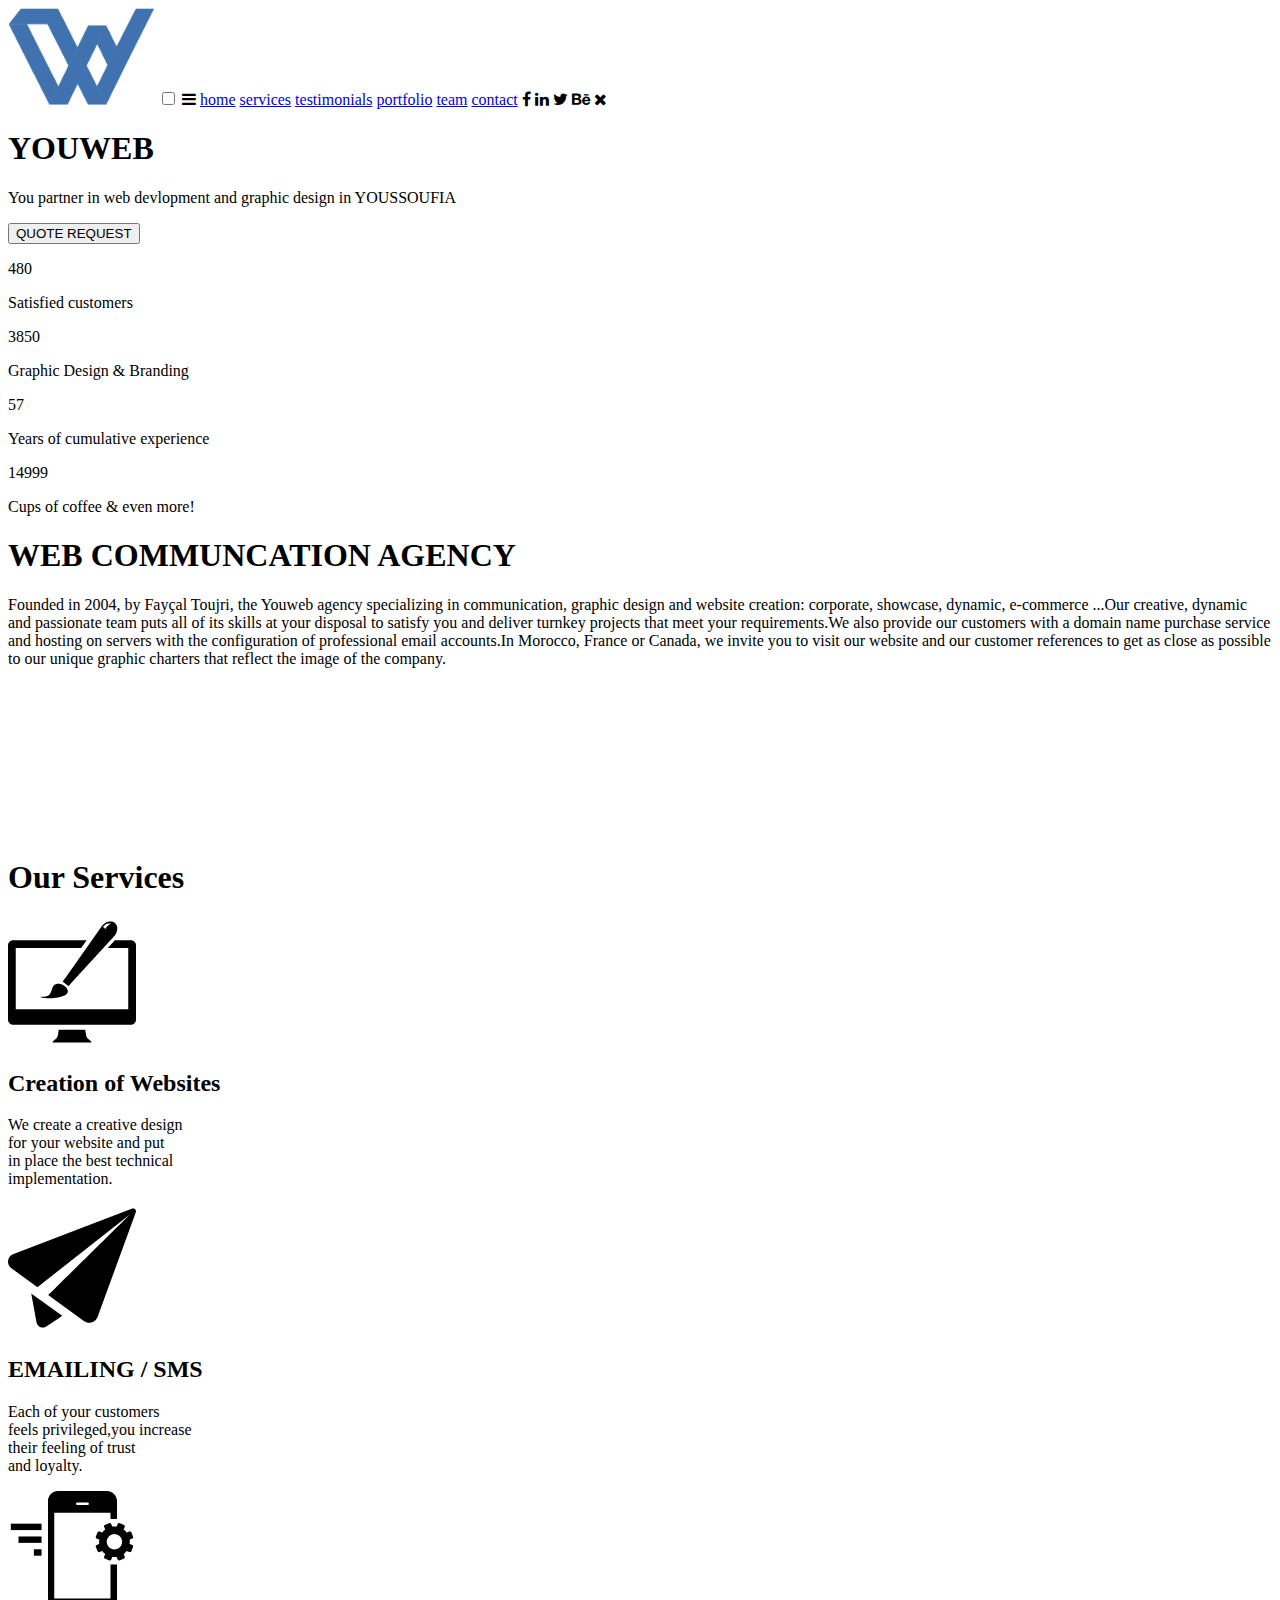
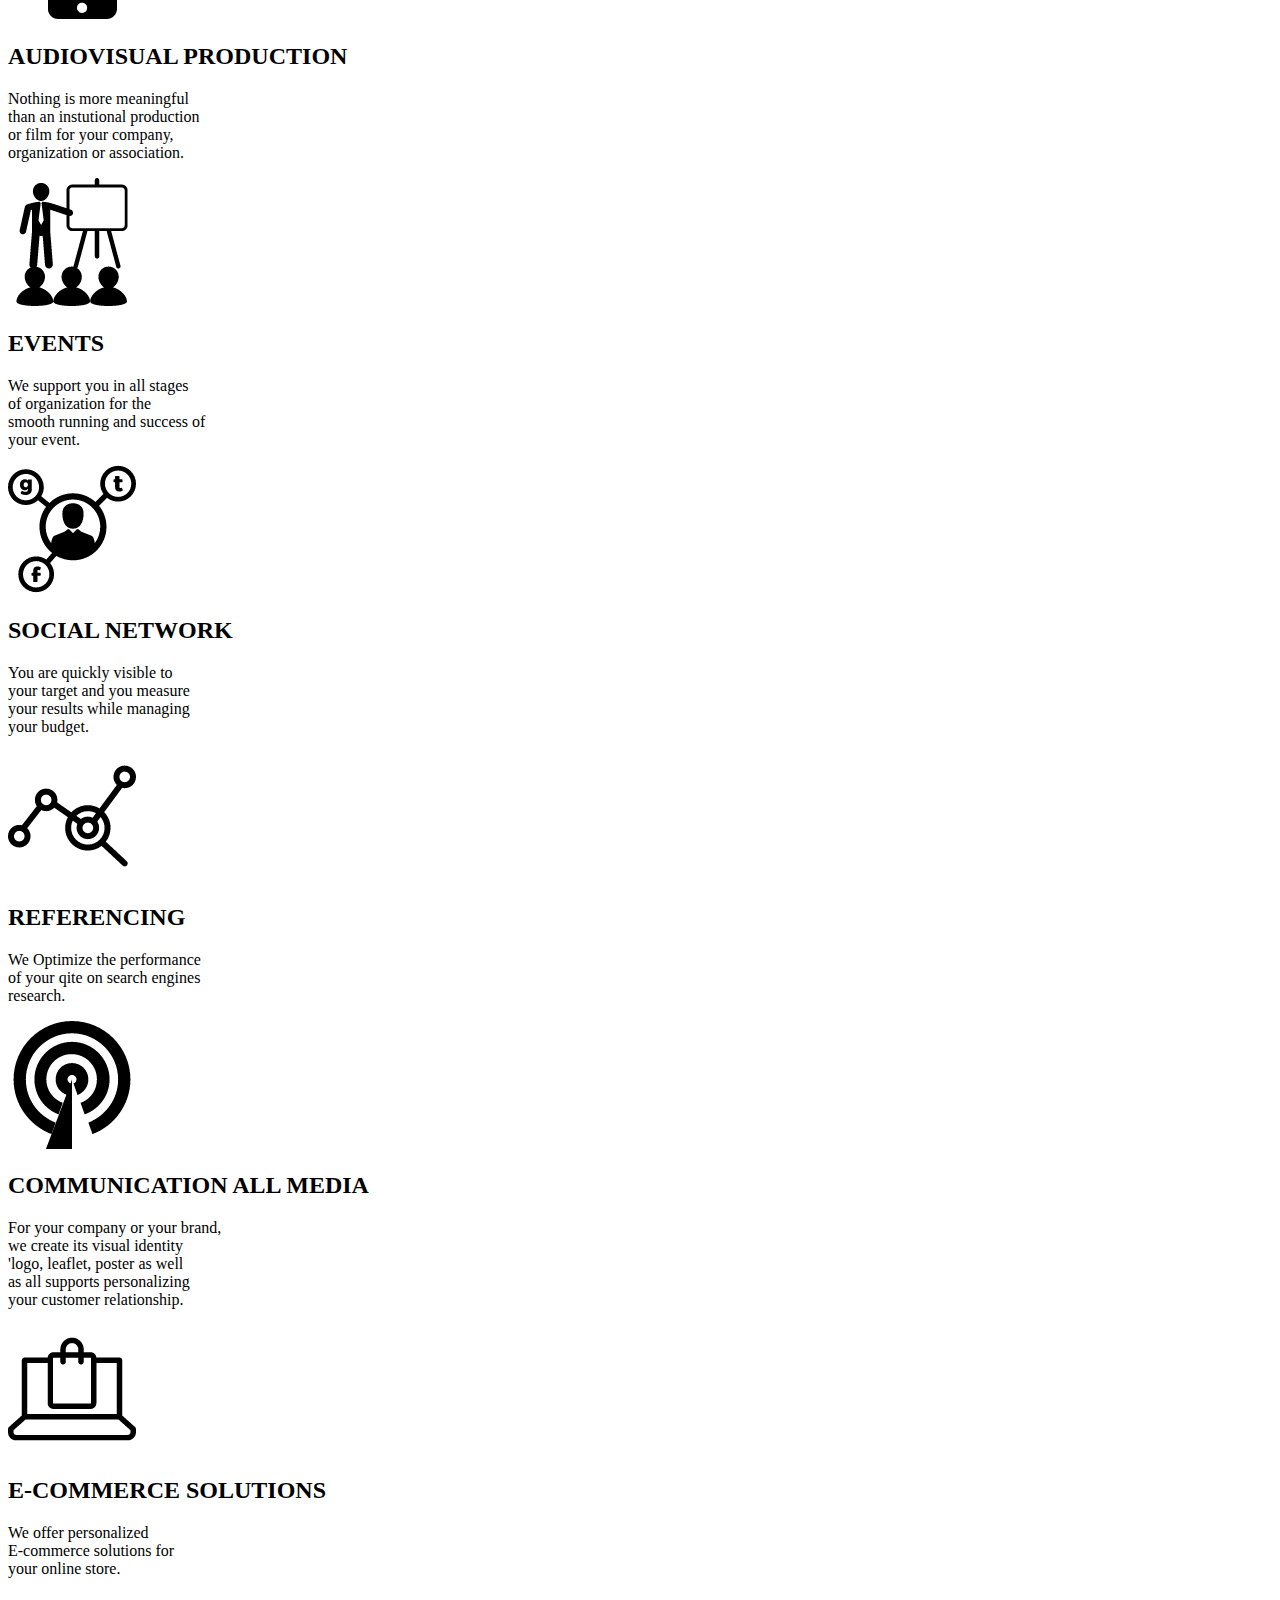
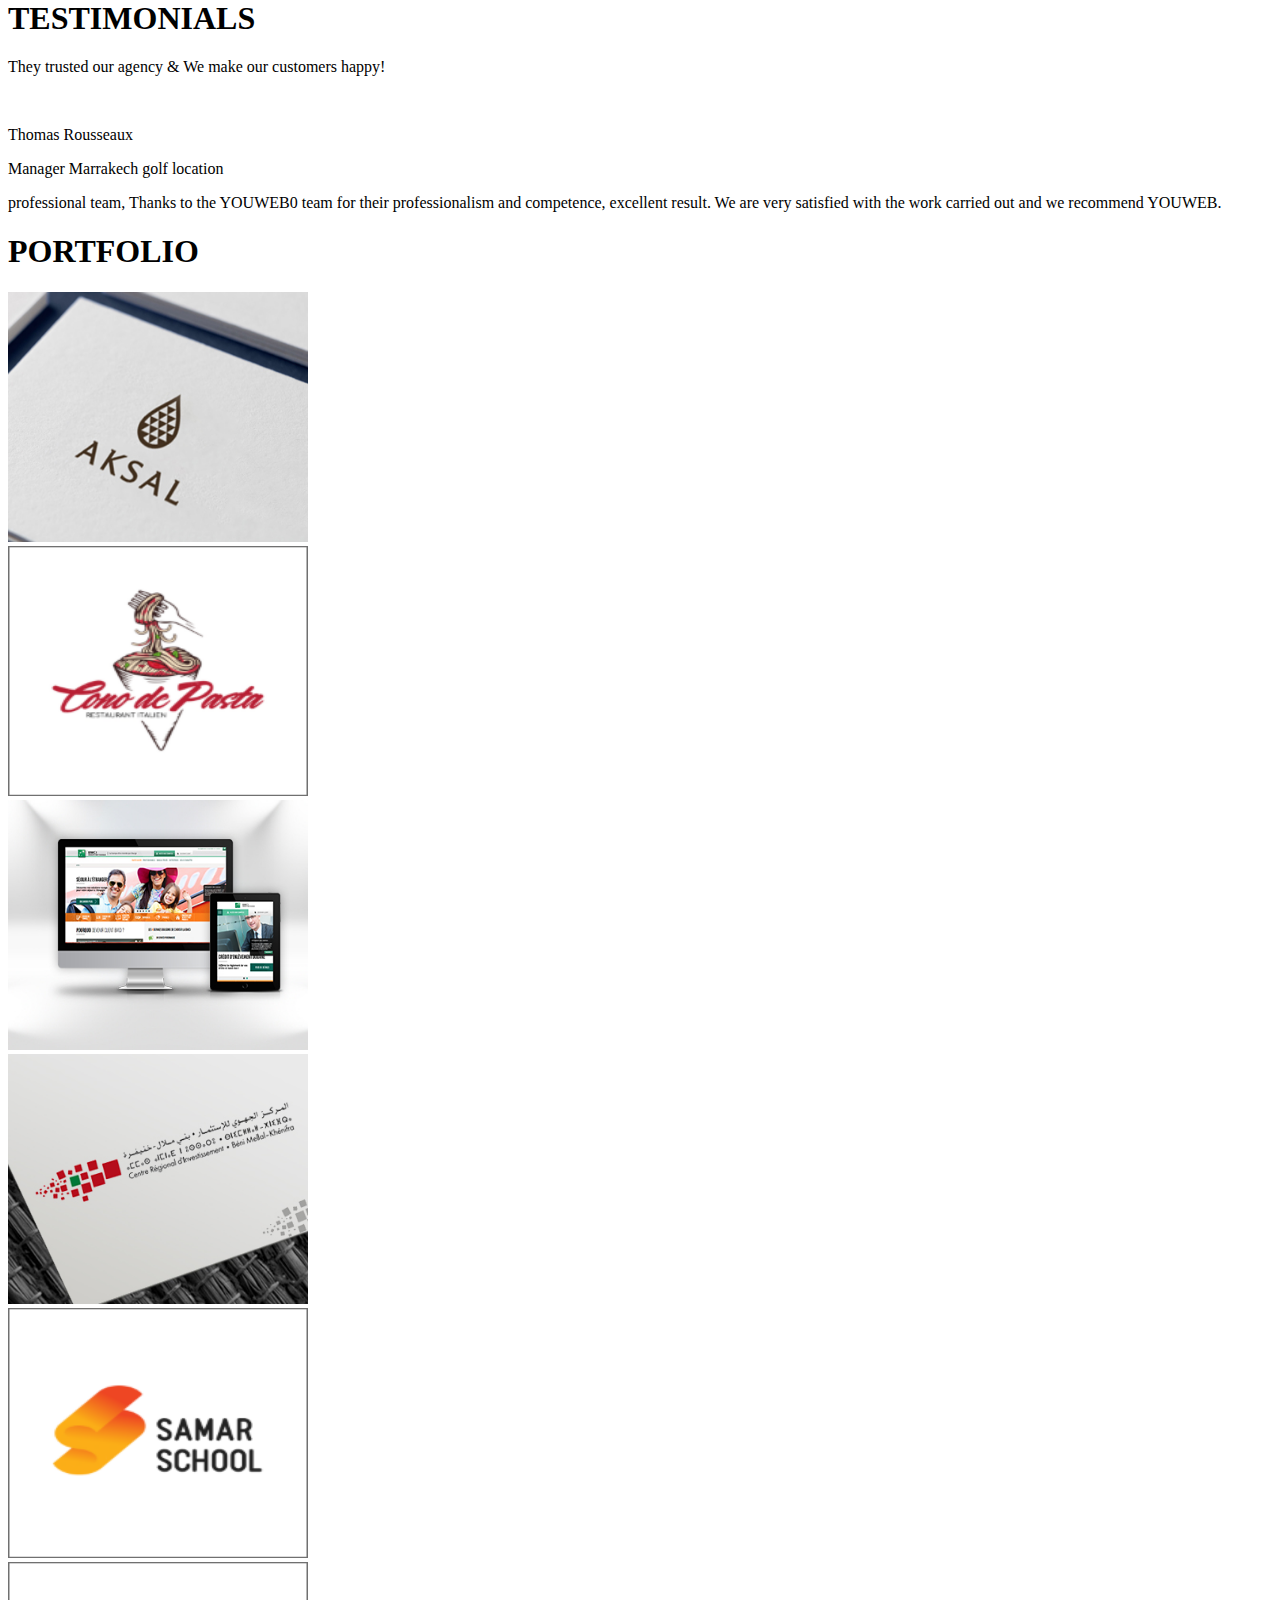
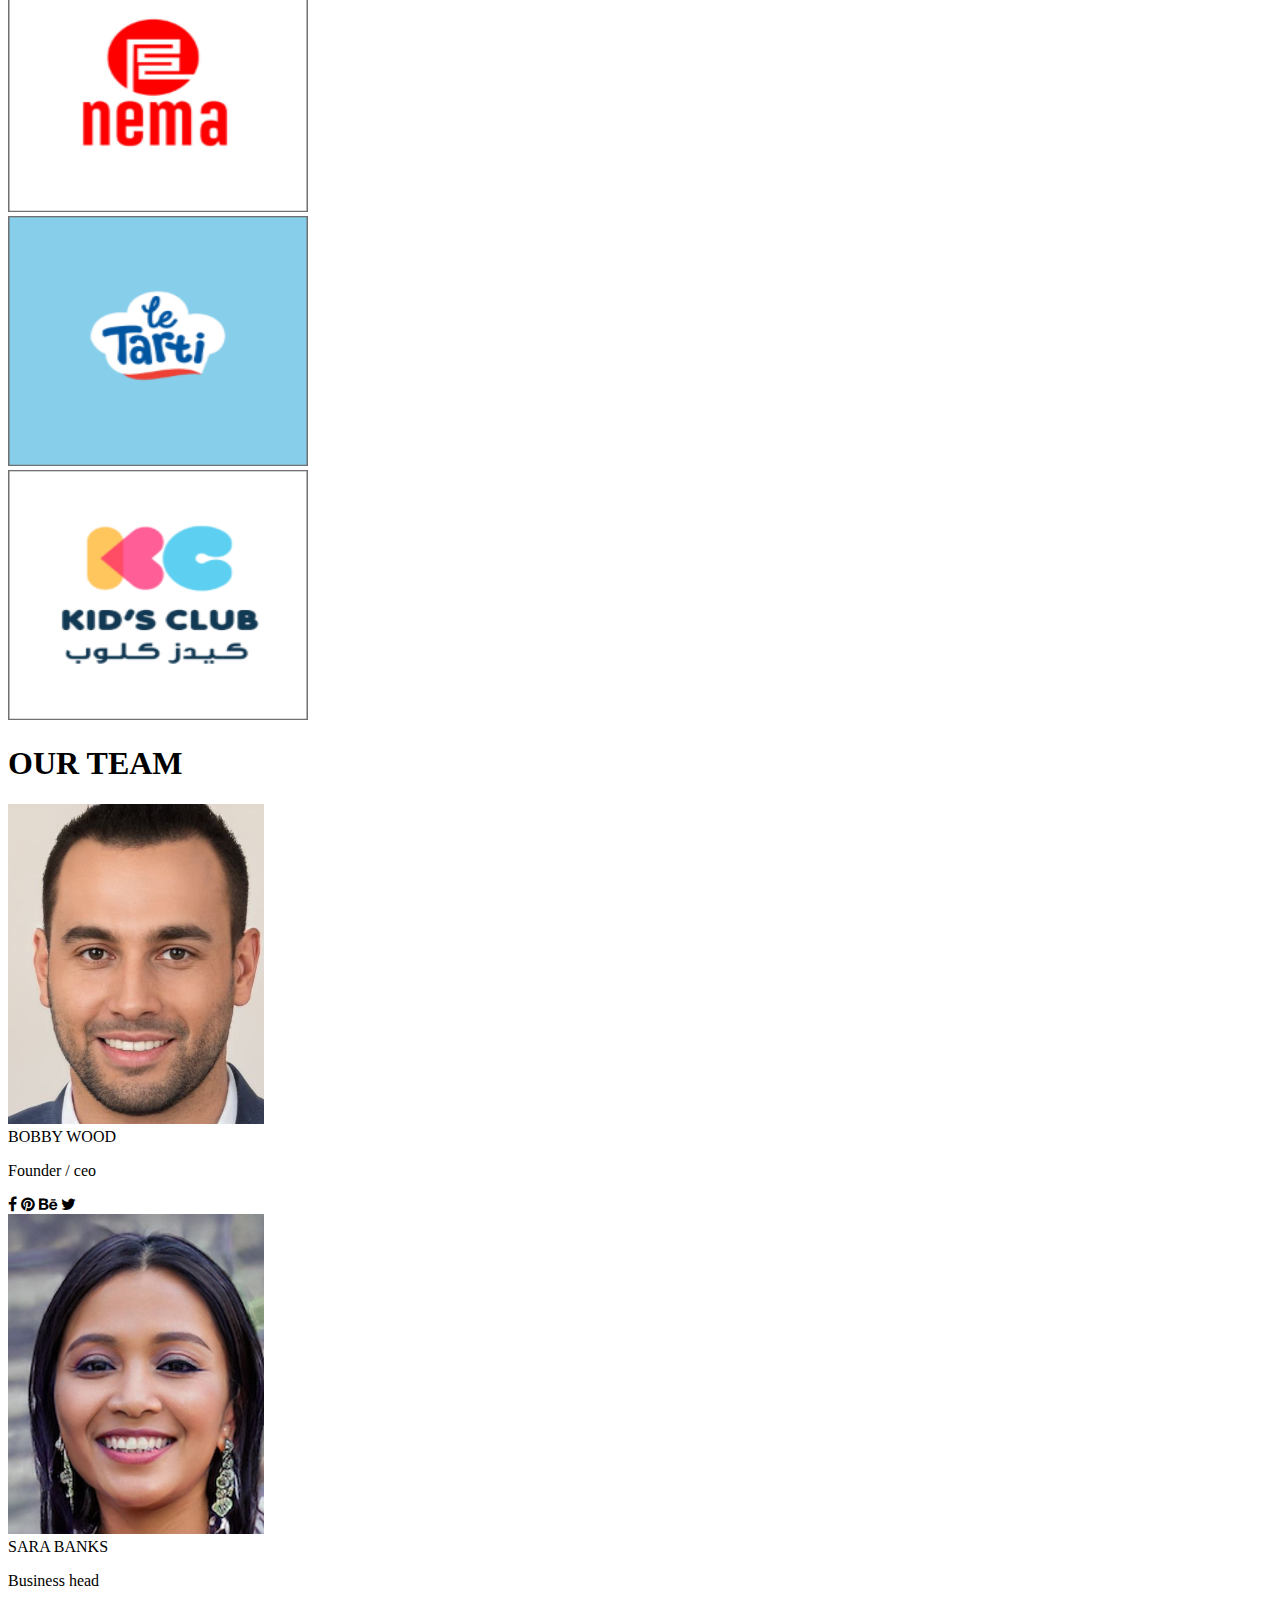
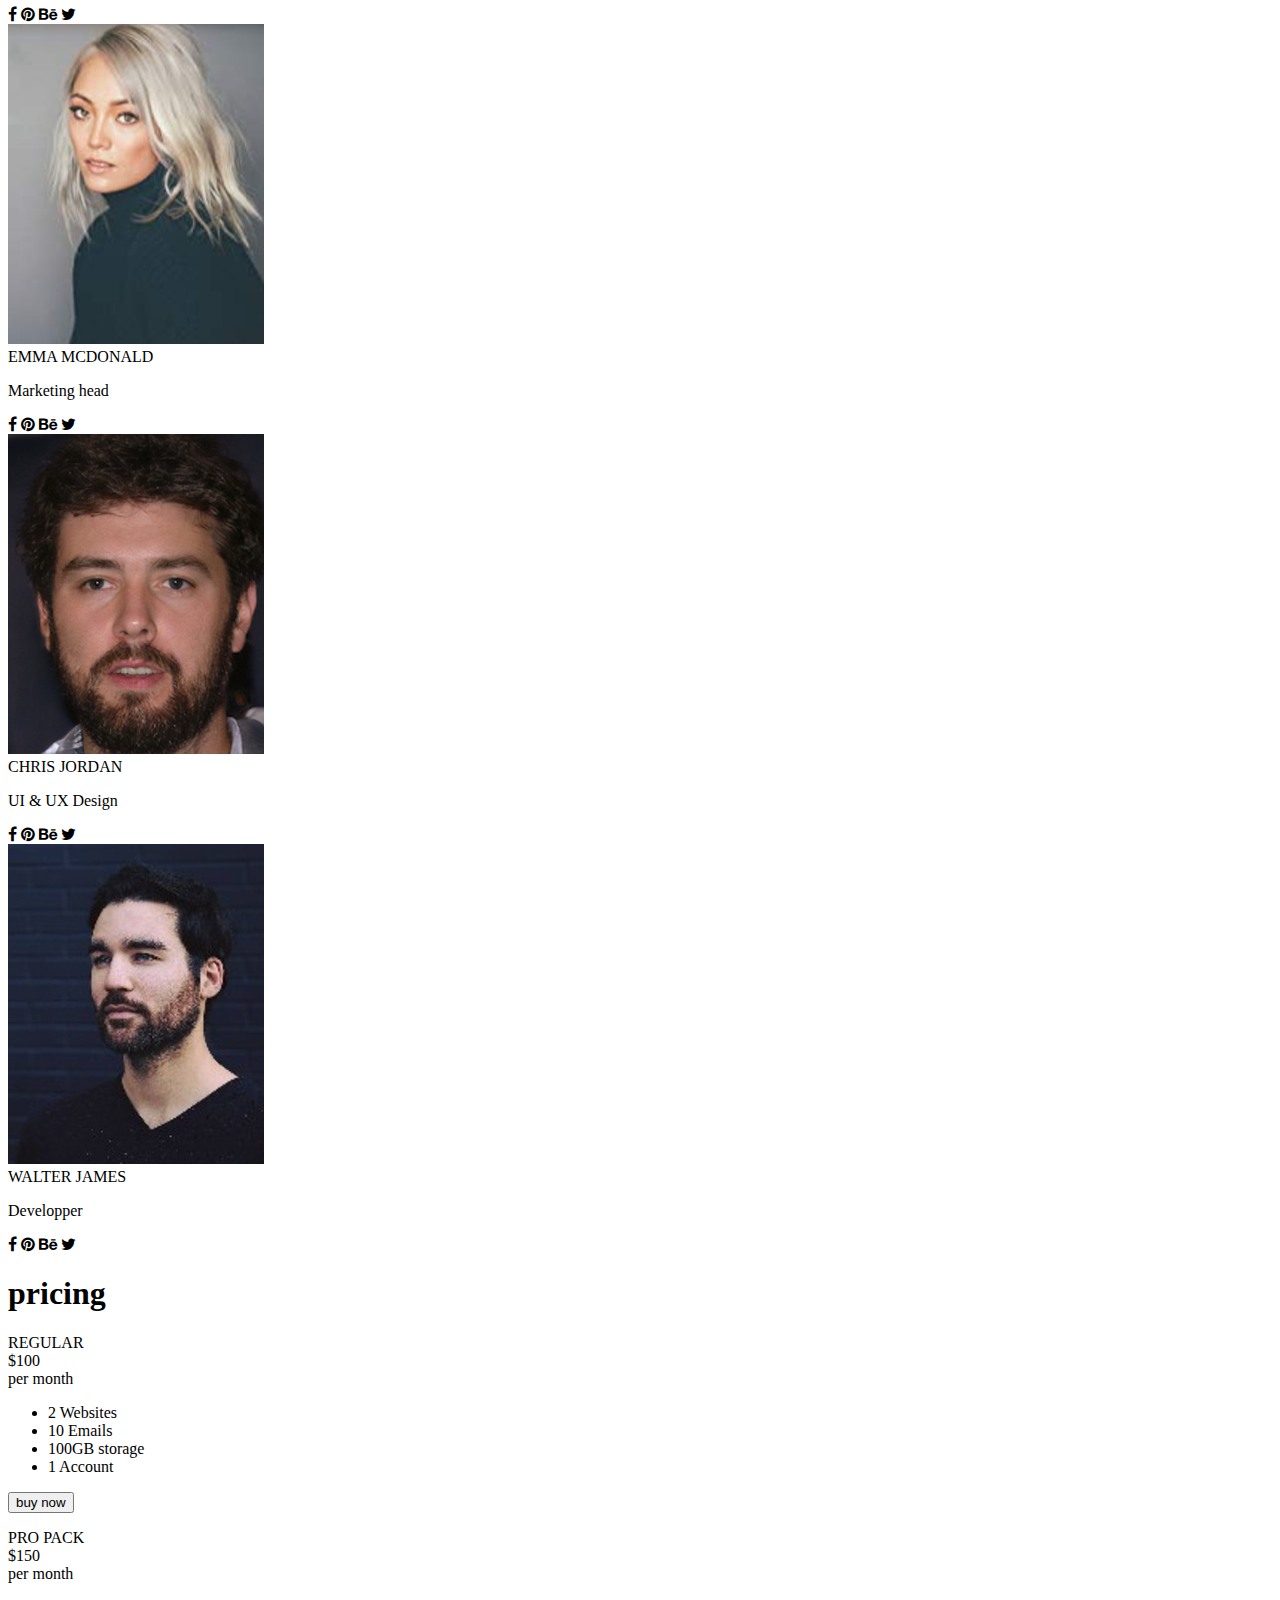
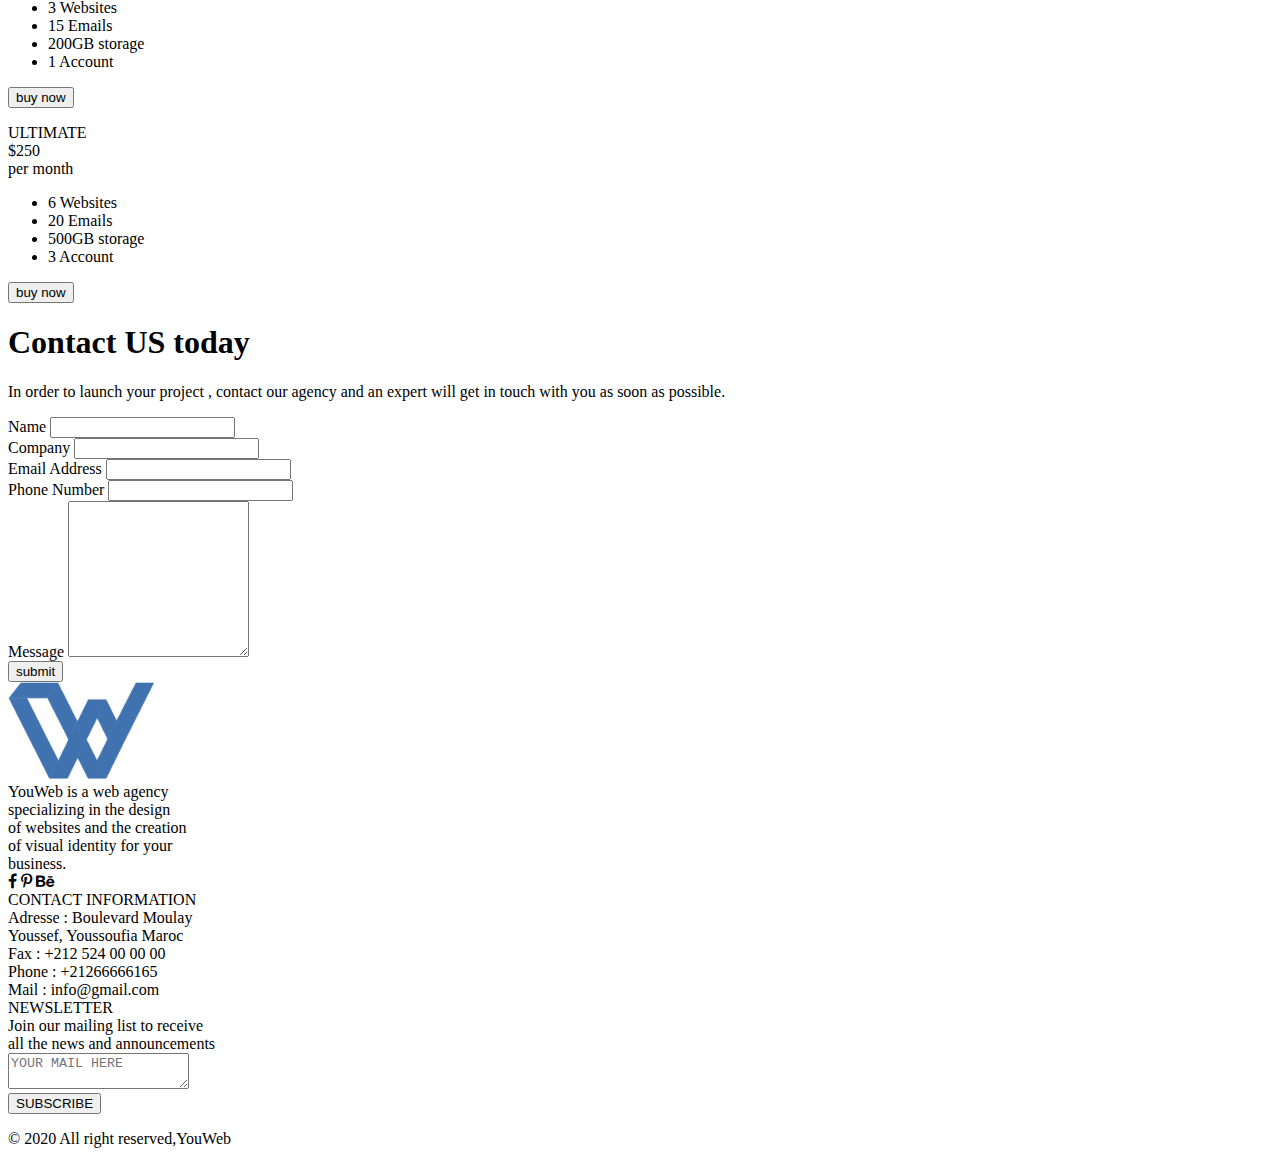
==== commit 67705be7: "commit required" ====
--- a/Webagency/Dev/index.html
+++ b/Webagency/Dev/index.html
@@ -4,15 +4,15 @@
         <meta charset="UTF-8">
         <meta name="viewport" content="width=device-width, initial-scale=1.0">
         <meta http-equiv="X-UA-Compatible" content="ie=edge">
-        <link rel="stylesheet" href="header.css">
-        <link rel="stylesheet" href="contact_us.css">
-        <link rel="stylesheet" href="footer.css">
-        <link rel="stylesheet" href="Portfolio.css">
-        <link rel="stylesheet" href="pricing.css">
-        <link rel="stylesheet" href="section3.css">
-        <link rel="stylesheet" href="Team.css">
-        <link rel="stylesheet" href="Testimonails.css">
-        <link rel="stylesheet" href="Video.css">
+        <link rel="stylesheet" href="/Webagency/header.css">
+        <link rel="stylesheet" href="/Webagency/contact_us.css">
+        <link rel="stylesheet" href="/Webagency/footer.css">
+        <link rel="stylesheet" href="/Webagency/Portfolio.css">
+        <link rel="stylesheet" href="/Webagency/pricing.css">
+        <link rel="stylesheet" href="/Webagency/section3.css">
+        <link rel="stylesheet" href="/Webagency/Team.css">
+        <link rel="stylesheet" href="/Webagency/Testimonails.css">
+        <link rel="stylesheet" href="/Webagency/Video.css">
         <script src="https://ajax.googleapis.com/ajax/libs/jquery/3.4.1/jquery.min.js"></script>
         <script src="https://cdnjs.cloudflare.com/ajax/libs/Counter-Up/1.0.0/jquery.counterup.js"></script>
         <script src="https://cdnjs.cloudflare.com/ajax/libs/waypoints/4.0.1/jquery.waypoints.js"></script>
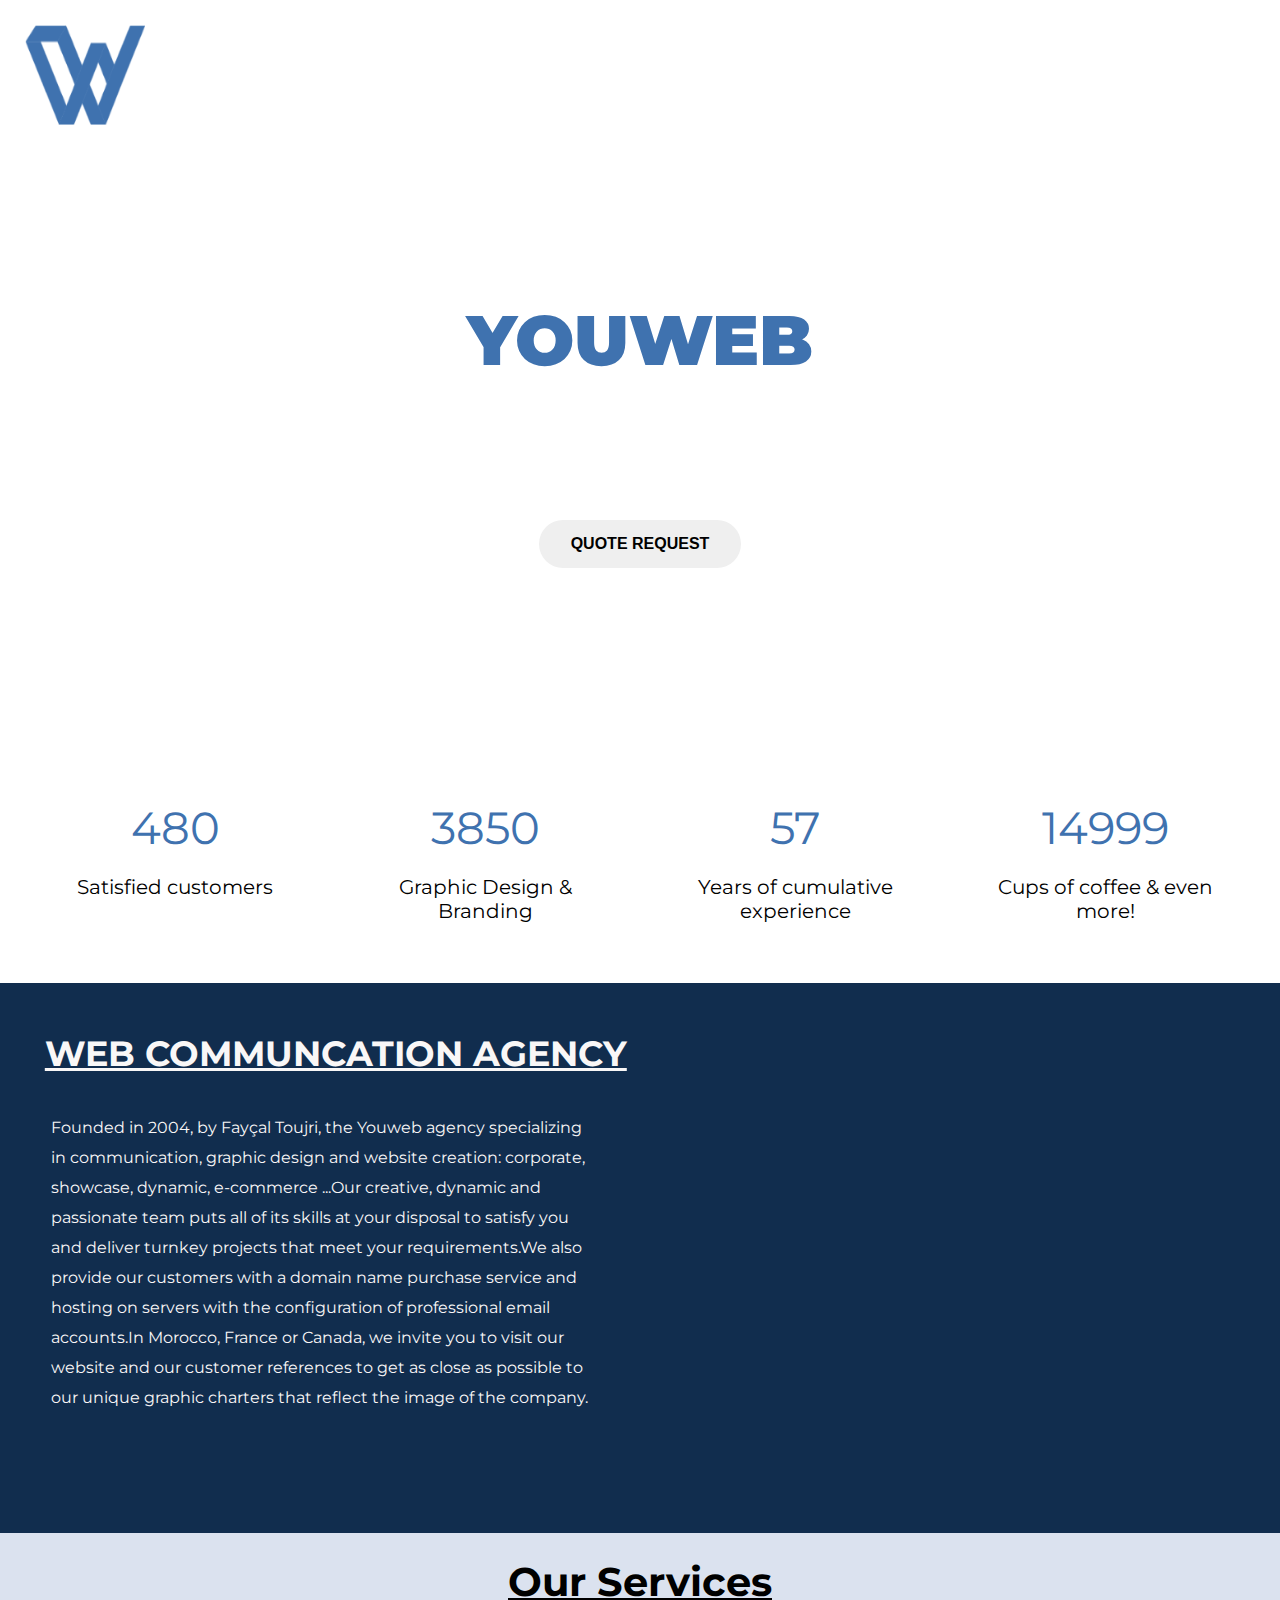
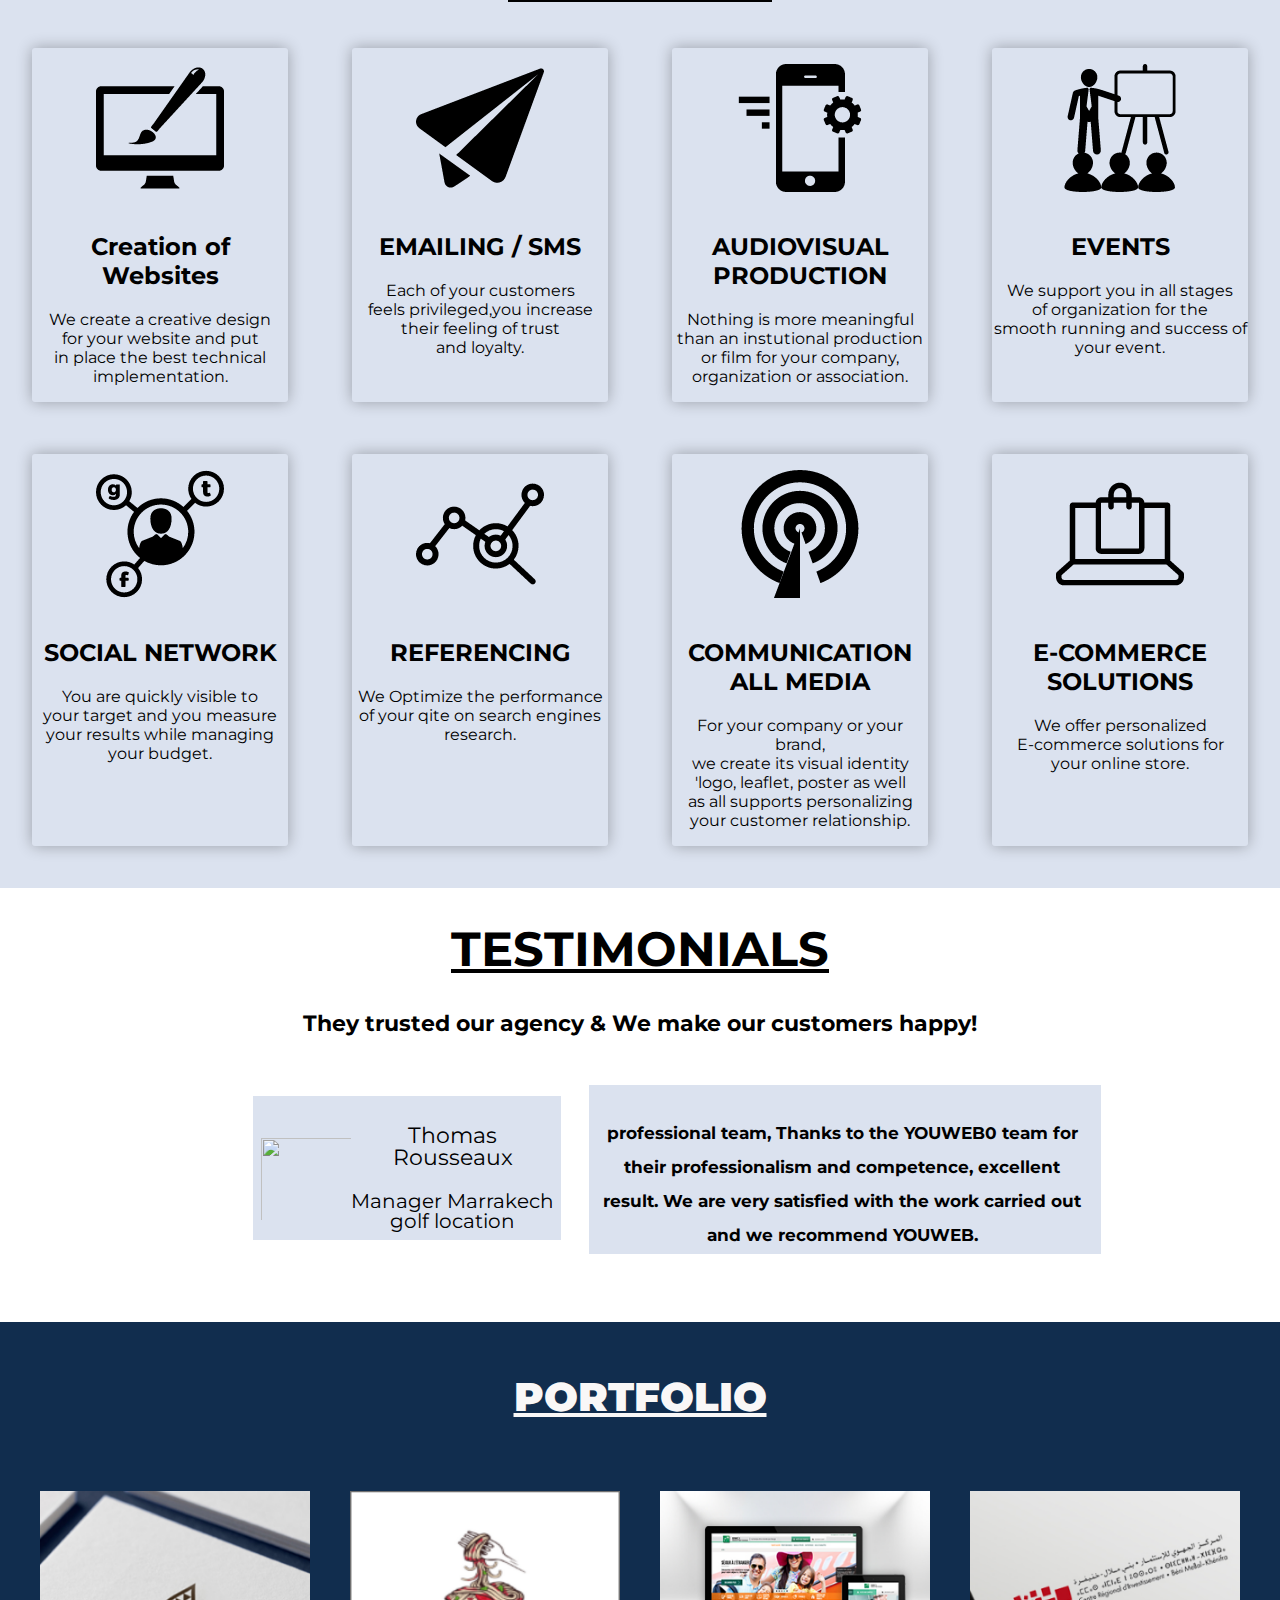
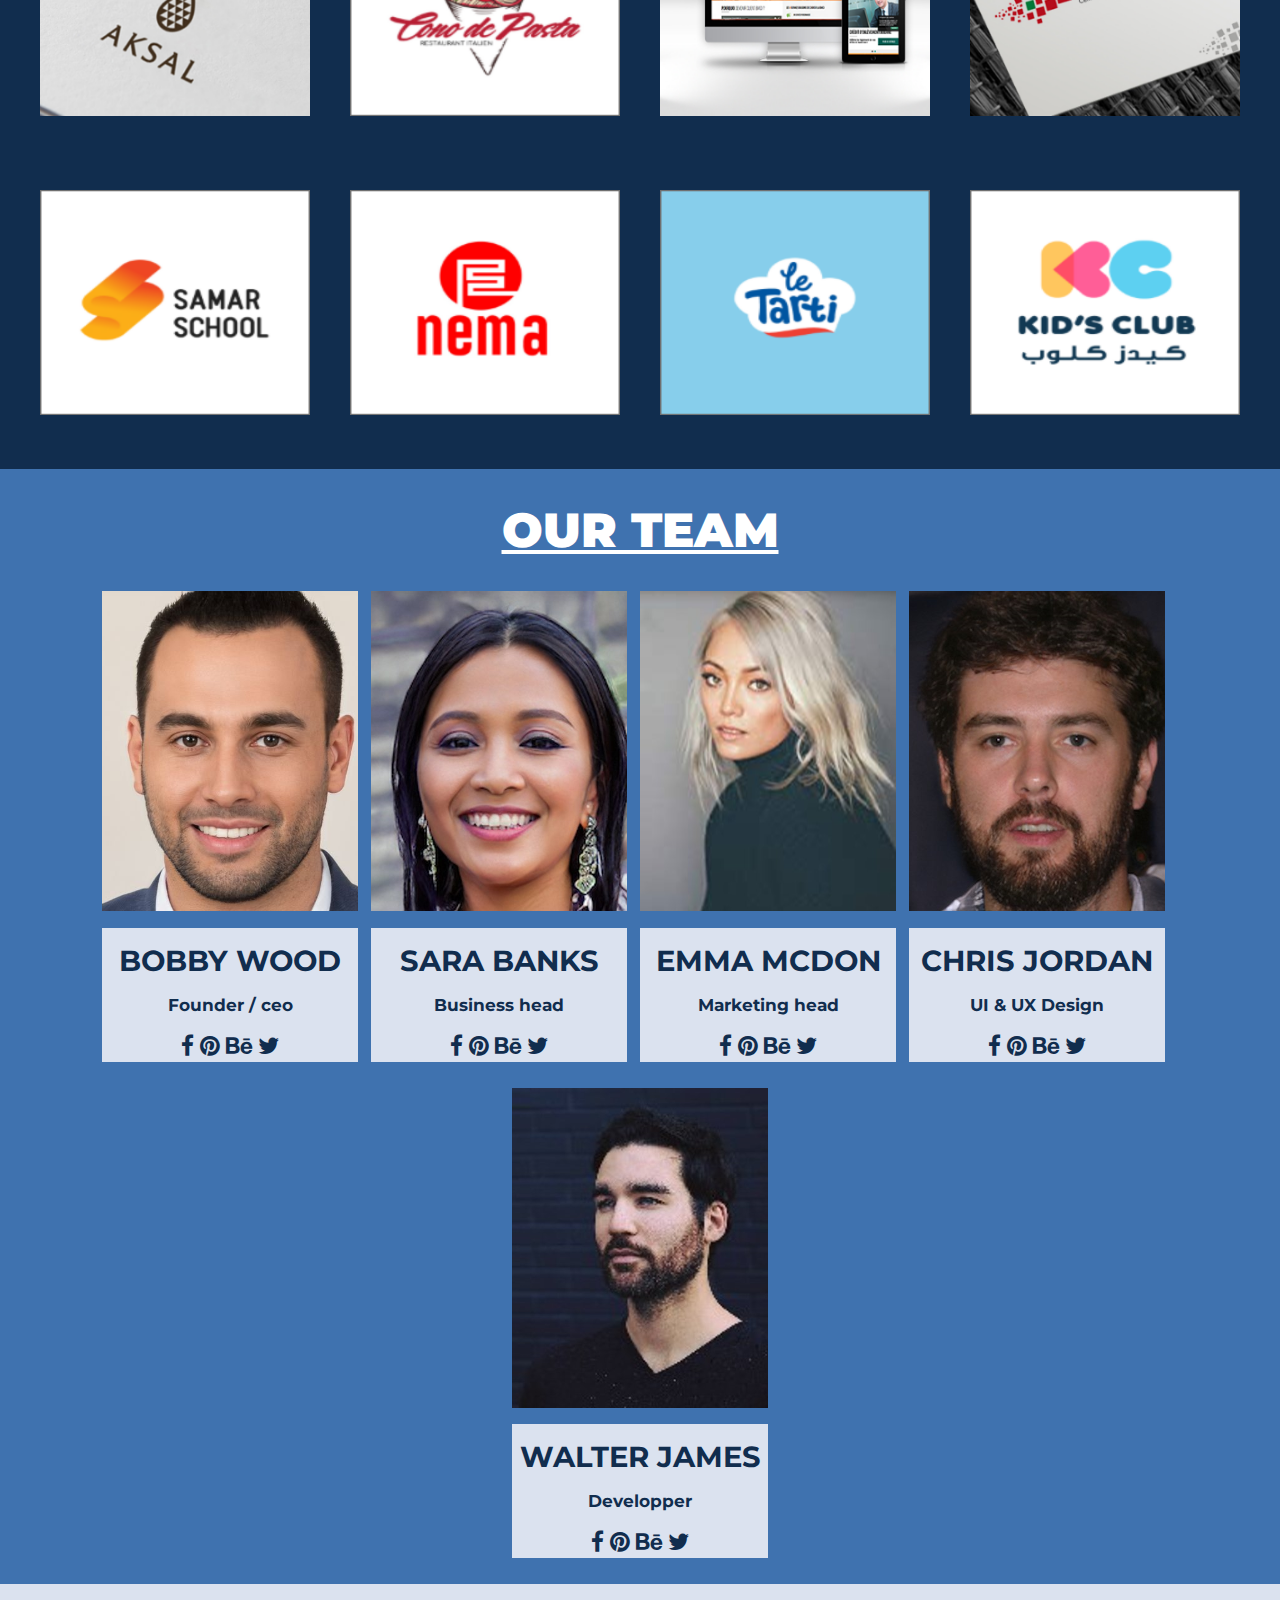
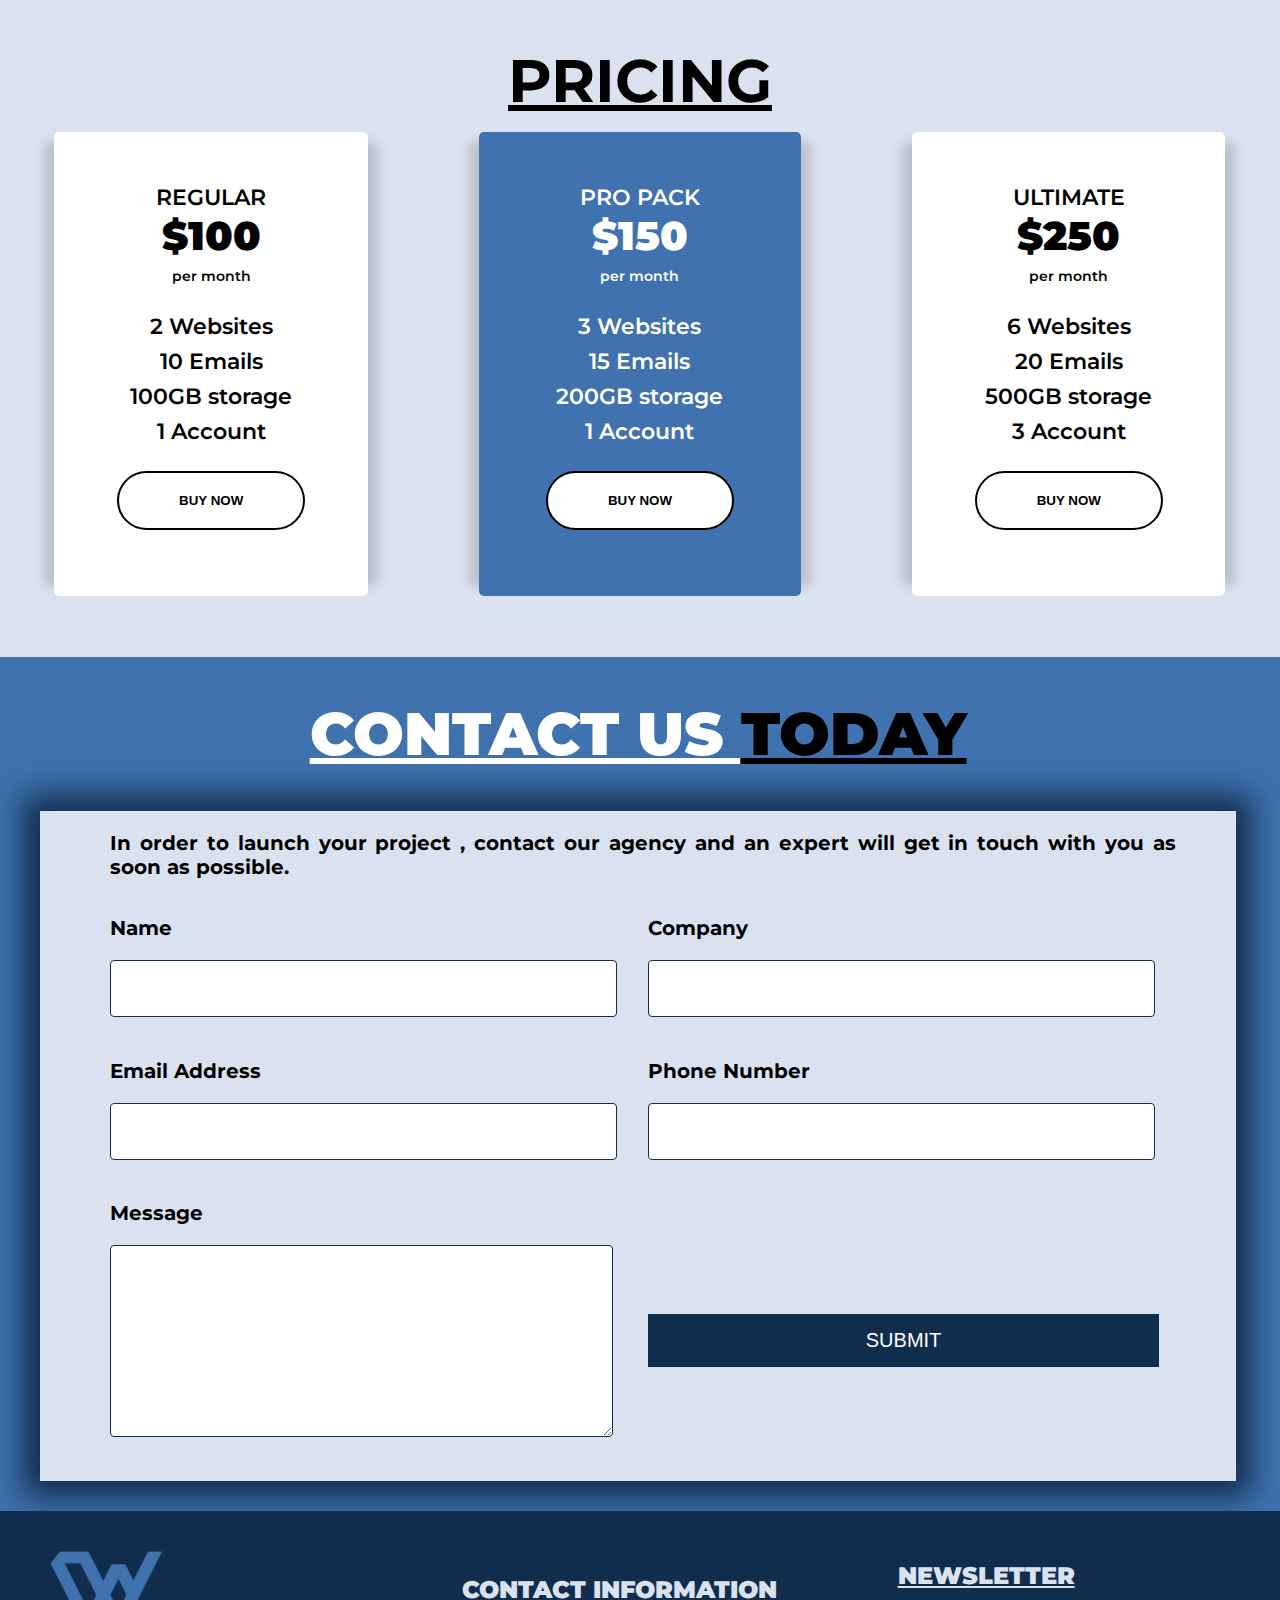
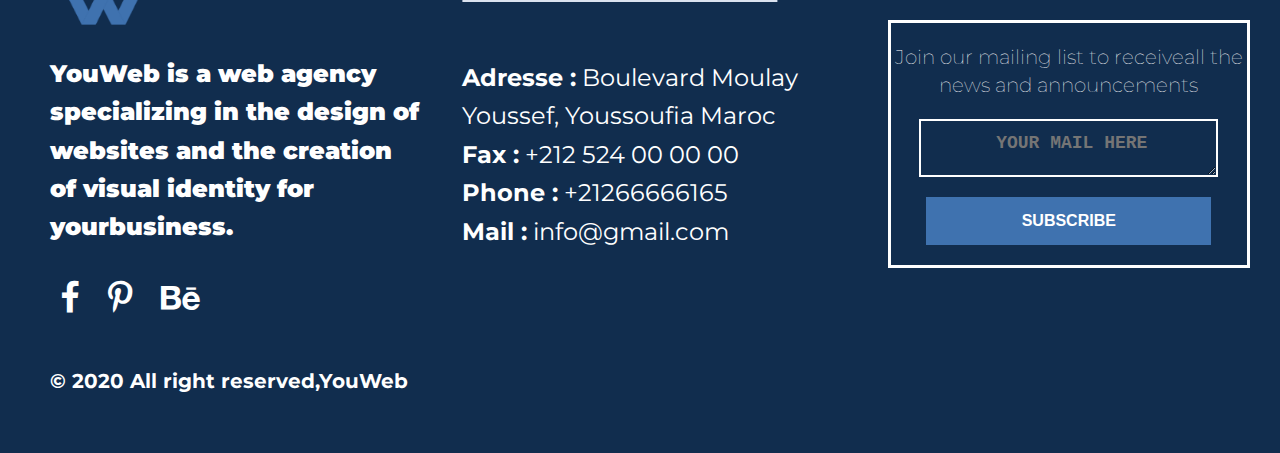
==== commit de0b04a7: "Update index.html" ====
--- a/Webagency/Dev/index.html
+++ b/Webagency/Dev/index.html
@@ -4,15 +4,15 @@
         <meta charset="UTF-8">
         <meta name="viewport" content="width=device-width, initial-scale=1.0">
         <meta http-equiv="X-UA-Compatible" content="ie=edge">
-        <link rel="stylesheet" href="/Webagency/header.css">
-        <link rel="stylesheet" href="/Webagency/contact_us.css">
-        <link rel="stylesheet" href="/Webagency/footer.css">
-        <link rel="stylesheet" href="/Webagency/Portfolio.css">
-        <link rel="stylesheet" href="/Webagency/pricing.css">
-        <link rel="stylesheet" href="/Webagency/section3.css">
-        <link rel="stylesheet" href="/Webagency/Team.css">
-        <link rel="stylesheet" href="/Webagency/Testimonails.css">
-        <link rel="stylesheet" href="/Webagency/Video.css">
+        <link rel="stylesheet" href="header.css">
+        <link rel="stylesheet" href="contact_us.css">
+        <link rel="stylesheet" href="footer.css">
+        <link rel="stylesheet" href="Portfolio.css">
+        <link rel="stylesheet" href="pricing.css">
+        <link rel="stylesheet" href="section3.css">
+        <link rel="stylesheet" href="Team.css">
+        <link rel="stylesheet" href="Testimonails.css">
+        <link rel="stylesheet" href="Video.css">
         <script src="https://ajax.googleapis.com/ajax/libs/jquery/3.4.1/jquery.min.js"></script>
         <script src="https://cdnjs.cloudflare.com/ajax/libs/Counter-Up/1.0.0/jquery.counterup.js"></script>
         <script src="https://cdnjs.cloudflare.com/ajax/libs/waypoints/4.0.1/jquery.waypoints.js"></script>
@@ -298,7 +298,7 @@
              <div class="team-xts3">
                    <img src="img/emma.png" alt="EMMA MCDONALD Marketing head">
                    <div class="team-under-img">
-                     <div class="team-cme">EMMA MCDONALD</div>
+                     <div class="team-cme">EMMA MCDON</div>
                      <P>Marketing head</P>
                      <i class="fa fa-facebook"></i>
                      <i class="fa fa-pinterest"></i>
--- a/Webagency/Dev/header.css
+++ b/Webagency/Dev/header.css
@@ -0,0 +1,228 @@
+.header__background {
+    background-image: url(/img/background-desktop.png);
+    background-size: cover;
+    height: 760px;
+    background-position: center;
+    background-repeat: no-repeat;
+    position: relative;
+    font-family: 'Montserrat', sans-serif;
+
+}
+
+.header__navbar {
+    max-width: 100vw;
+    display: flex;
+    flex-flow: row wrap;
+    justify-content: space-between;
+}
+
+
+.header__logo {
+    display: inline-block;
+    width: 120px;
+    margin: 25px;
+}
+
+.header__h {
+    color: #3F72AF;
+    font-size: 70px;
+
+}
+
+.header__p {
+    color: white;
+    font-size: 20px;
+    text-align: center;
+    margin: 0 auto;
+    font-weight: bolder;
+}
+
+.header__button {
+    border: none;
+    color: black;
+    padding: 15px 32px;
+    font-size: 16px;
+    font-weight: bolder;
+    border-radius: 30px;
+    margin-top: 50px;
+}
+
+.header__section {
+    display: flex;
+    flex-direction: column;
+    justify-content: center;
+    text-align: center;
+    margin-top: 100px;
+    padding: 0 15px ;
+}
+
+.header__button:hover {
+    color: white;
+    background-color: #3F72AF;
+}
+
+.header__menu {
+    float: right;
+    line-height: 150px;
+    margin-right: 100px;
+
+}
+
+.header__menu a,
+i {
+    color: #fff;
+    text-transform: uppercase;
+    text-decoration: none;
+    padding: 0 10px;
+    transition: 0.4s;
+    font-weight: bolder;
+
+
+}
+
+.header__show__btn,
+.header__hide__btn {
+    transition: 0.4s;
+    font-size: 30px;
+    cursor: pointer;
+    display: none;
+    margin-right: 10px;
+
+}
+
+.header__show__btn {
+    float: right;
+}
+
+.header__show__btn i {
+    line-height: 150px;
+}
+
+.header__menu a:hover,
+i:hover,
+.header__show__btn:hover,
+.header__hide__btn:hover {
+    color: #3498db;
+}
+
+#header__chk {
+    position: absolute;
+    visibility: hidden;
+    z-index: -1111;
+}
+
+.counting__container {
+    display: flex;
+    flex-wrap: wrap;
+    flex-direction: row;
+    justify-content: center;
+    text-align: center;
+    margin: 20px;
+}
+
+.counting__1,
+.counting__2,
+.counting__3,
+.counting__4 {
+    flex: 1;
+    padding: 20px;
+}
+
+.counting__num {
+    color: #3f72af;
+    font-size: 45px;
+}
+
+.counting__p {
+    font-size: 20px;
+}
+
+@media(max-width:1024px) {
+    .fixed__menu{
+        visibility: hidden;
+    }
+    .counting__num {
+        color: #3f72af;
+        font-size: 35px;
+    }
+
+    .header__section {
+        display: flex;
+        justify-content: center;
+        text-align: center;
+
+    }
+
+    .header__show__btn,
+    .header__hide__btn {
+        display: block;
+    }
+
+    .header__menu {
+        position: fixed;
+        background: black;
+        width: 100%;
+        height: 100vh;
+        right: -120%;
+        top: 0;
+        text-align: center;
+        line-height: normal;
+        transition: 0.7s;
+        padding: 100px 0;
+        margin: 0;
+
+    }
+
+
+    .header__menu a {
+        display: block;
+        padding: 20px;
+    }
+
+    .header__hide__btn {
+        position: absolute;
+        top: 50px;
+        right: 0;
+    }
+
+    #header__chk:checked~.header__menu {
+        right: 0;
+    }
+
+}
+@media only screen and (max-width:1038px) and (min-width:1024px){
+.header__menu{
+    margin-right: 0px;
+}
+}
+
+@media(max-width:375px) {
+    .counting__num {
+        color: #3f72af;
+        font-size: 25px;
+    }
+
+    .counting__p {
+        font-size: 20px;
+    }
+    .header__h{
+        font-size: 50px;
+    }
+    .header__logo{
+        height: 60px;
+        width: 60px;
+        margin: 40px;
+    }
+
+    .counting__container {
+        display: flex;
+        flex-direction: column;
+    }
+
+    .header__background {
+        background-image: url(/img/background-mobile.png);
+        background-repeat: no-repeat;
+        background-position: right;
+    }
+
+}
--- a/Webagency/Dev/contact_us.css
+++ b/Webagency/Dev/contact_us.css
@@ -0,0 +1,217 @@
+
+.Contact{
+    font-family: 'Montserrat', sans-serif;
+    background-color: #3f72af;
+    margin-top: -20px;
+    padding-bottom:30px;
+
+}
+
+.Contact__title h1{
+    text-transform: uppercase;
+    text-align: center;
+    font-weight: bolder;
+    padding-top: 40px;
+    text-decoration: underline;
+    font-weight: 900;
+}
+
+.container__contact p{
+    display: none;
+}
+
+.us{
+    color: white;
+    text-decoration: underline white;
+
+}
+
+.container__contact label{
+    display: block;
+    padding-bottom: 20px;
+    padding-top: 20px;
+    font-size: 20px;
+    font-weight: bolder;
+}
+
+
+.container__contact input{
+    padding: 20px 20px;
+    width: 90%;
+    border: 1px solid #112d4e;
+    border-radius: 4px;
+    font-weight: 900;
+}
+
+.container__contact form{
+    background-color:#dbe2ef;
+    margin-left: 20px;
+    margin-right: 20px;
+    padding-right: 20px;
+
+    
+}
+
+.container__contact button{
+    background-color: #112d4e;
+    border: none;
+    color: white;
+    padding: 15px 100px;
+    text-align: center;
+    text-decoration: none;
+    display: inline-block;
+    font-size: 20px;
+    text-transform: uppercase;
+    margin-left: 10px;
+    margin-top: 20px;
+    width: 100%;
+    margin-bottom: 30px;
+}
+
+#area,#Email,#Msg,#phone,#Company,#Name {
+    margin-left: 10px;
+}
+#Msg{
+    padding: 0px;
+}
+#area{
+    margin: 0px;
+    width: 90%;
+    border: 1px solid #112d4e;
+    border-radius: 4px;
+    font-weight: 900;
+    padding: 20px 20px;
+}
+
+
+@media only screen and (min-width: 1440px){
+    .container__contact{
+        margin-top: -40px;
+    }
+    .Contact__title{
+        font-size: 48px;
+        font-weight: bolder;
+    }
+
+    .container__contact p{
+        display: block;
+        grid-column: 1/3;
+        font-size: 24px;
+        padding-left: 15px;
+        font-weight: bold;
+        margin-bottom: 0px;
+    }
+    .container__contact form{
+        margin-right: auto;
+        display: grid;
+        grid-template-columns: 50% 50%;
+        grid-template-rows: 15% 20% 20% 45%;
+        width: 80%;
+        margin-right: auto;
+        margin-left: auto;
+        padding-bottom: 20px;
+        -webkit-box-shadow: -1px 0px 29px 16px #112d4e;
+        -moz-box-shadow: -1px 0px 29px 16px #112d4e;
+        box-shadow: -1px 0px 29px 16px #112d4e;
+    }
+
+    .container__contact input{
+        padding-right: 10px;
+        padding-top: 15px;
+        border: 1px solid #112d4e;
+        border-radius: 4px;
+        font-weight: 800;
+    }
+    .sub {
+        text-transform: uppercase;
+        font-weight: bold;
+        grid-column: 2/3;
+        grid-row: 4/5;
+        align-self: center;
+        justify-self: center;
+        cursor: pointer;
+        font-weight:900;
+    }
+
+    button.sub{
+        width: 50%;
+    }
+    #Email,#Msg,#phone,#Company,#Name{
+        padding-top: 0px;
+    }
+
+    form button:hover{
+        background-color: #3f72af;
+    }
+    #area{
+        margin: 0px;
+        width: 88.5%;
+
+}
+}
+
+@media only screen and (min-width: 768px){
+    .container__contact{
+        margin-top: -40px;
+        margin-left: 20px;
+        margin-right: 24px;
+    }
+    .Contact__title{
+        font-size: 30px;
+        font-weight: bolder;
+    }
+
+    .container__contact p{
+        display: block;
+        grid-column: 1/3;
+        font-size: 20px;
+        font-weight: bold;
+        margin-bottom: 0px;
+        text-align: justify;
+        padding-left: 10px;
+    }
+    .container__contact form{
+        display: grid;
+        grid-template-columns: 50% 50%;
+        grid-template-rows: 15% 25% 25% 50%;
+        padding-left: 60px;
+        padding-right:60px;
+        padding-bottom: 100px;
+        -webkit-box-shadow: -1px 0px 29px 16px #112d4e;
+        -moz-box-shadow: -1px 0px 29px 16px #112d4e;
+        box-shadow: -1px 0px 29px 16px #112d4e;
+    }
+
+    .container__contact input{
+        padding-right: 10px;
+        border: 1px solid #112d4e;
+        border-radius: 4px;
+    }
+    .sub{
+        height: 60px;
+        text-transform: uppercase;
+        font-weight: bold;
+        grid-column: 2/3;
+        grid-row: 4/5;
+        align-self: center;
+        cursor: pointer;
+        width: 95%;
+        text-align: center;
+        }
+
+    form button:hover{
+        background-color: #3f72af;
+    }
+    #area{
+        margin: 0px;
+        width: 86%;
+    }
+
+}
+
+@media only screen and (min-width: 1024px){
+    #area{
+        margin: 0px;
+        width: 87.3%;
+    }
+}
--- a/Webagency/Dev/footer.css
+++ b/Webagency/Dev/footer.css
@@ -0,0 +1,291 @@
+.footer-container{
+    background-color: #112d4e;
+    color: white;
+    font-family: 'Montserrat', sans-serif;
+}
+
+.footer-container img{
+    display: block;
+    width: 30%;
+    margin-left: auto;
+    margin-right: auto;
+    padding-top: 40px;
+}
+
+.footer__agenceinfo__logo{
+    text-align: center;
+}
+
+.footer-infos{
+    padding-top: 30px;
+    font-size: 20px;
+    line-height: 1.6;
+    padding-bottom: 10px;
+}
+
+.social__media{
+    font-size: 34px;
+    padding-bottom: 30px;
+}
+
+
+.footer-contactinfo{
+    text-align: center;
+}
+
+.cnt__title{
+    color: #dbe2ef;
+    font-size: 20px;
+    font-weight: 900;
+    text-decoration: underline;
+    padding-bottom: 30px;
+}
+
+.f_cnt_i{
+    font-weight: bolder;
+}
+
+.footer-contactinfo{
+    font-size: 18px;
+    line-height: 1.6;
+}
+
+.newsletter_btn{
+    text-align: center;
+    padding-top: 30px;
+}
+
+.newsletter{
+    display: block;
+    border-style:solid;
+    margin-left: 30px;
+    margin-right: 30px;
+    padding-bottom: 20px;
+    padding-top: 20px;
+    margin-bottom: 40px;
+}
+.para__news{
+    line-height: 1.4;
+    font-size: 17px;
+    padding-bottom: 20px;
+    font-weight: 600;
+}
+.news__mail{
+    background-color: transparent;
+    border: 2px solid;
+    color: white;
+    text-align: center;
+    padding-top: 12px;
+    padding-left: 8px;
+    width: 240px;
+    font-size: 18px;
+    font-weight: 600;
+    margin-bottom: 20px;
+}
+
+.subsribe__btn{
+    width: 250px;
+    margin-left: auto;
+    margin-right: auto;
+    background-color: #3f72af; 
+    border: none;
+    color: white;
+    padding: 15px 32px;
+    text-align: center;
+    text-decoration: none;
+    display: inline-block;
+    font-size: 16px;
+    font-weight: 700;
+}
+
+.copyright{
+    text-align: center;
+    font-size: 18px;
+    font-weight: 700;
+    padding-bottom: 40px;
+}
+
+@media only screen and (min-width: 1440px){
+    .footer__agenceinfo__logo img{
+        width: 30%;
+        margin: 0px;
+    }
+
+    .footer-container{
+        display: grid;
+        grid-template-columns: 33% 34% 33%;
+    }
+    .footer__agenceinfo__logo{
+        text-align: left;
+        padding-left: 50px;
+    }
+    .social__media{
+        padding-top: 20px;
+    }
+    .footer-infos{
+        font-size: 24px;
+    }
+
+    .footer-contactinfo{
+        text-align: start;
+        padding-top: 60px;
+        
+    }
+    .cnt__title{
+        font-size: 24px;
+        padding-left: 40px;
+    }
+    .cnt__info{
+        font-size: 24px;
+        padding-top: 20px;
+        padding-left: 40px;
+        text-align: start;
+    }
+    .newsletter_btn{
+        padding-top: 60px;
+        text-align: start;
+
+    }
+    .para__news{
+        text-align: center;
+        font-size: 20px;
+        font-weight: 100;
+    }
+    .news__mail, .subsribe__btn{
+        display: block;
+        margin-left: auto;
+        margin-right: auto;
+        
+    }
+    .copyright{
+        text-align: center;
+        padding-left: 40px;
+        font-weight: lighter;
+        font-size: 12px;
+        grid-column: 2/3;
+        grid-row: 2/3;
+        padding-top: 50px;
+    }
+}
+@media only screen and (min-width: 768px){
+    .footer-container{
+        display: grid;
+        grid-template-columns: 33% 34% 33%;
+    }
+    .footer__agenceinfo__logo img{
+        width: 40%;
+        margin: 0px;
+    }
+    .footer__agenceinfo__logo{
+        text-align: left;
+        padding-left: 20px;
+    }
+    .social__media{
+        padding-top: 20px;
+    }
+    .footer-infos{
+        font-size: 18px;
+        font-weight: 900;
+    }
+    .footer-container br{
+        display: none;
+    }
+
+    .footer-contactinfo{
+        text-align: start;
+        padding-top: 60px;
+        
+    }
+    .footer-contactinfo br{
+        display: inline;
+    }
+    .cnt__title{
+        font-size: 18px;
+        padding-left: 20px;
+    }
+    .cnt__info{
+        font-size: 18px;
+        padding-top: 10px;
+        padding-left: 20px;
+        text-align: start;
+    }
+    .newsletter_btn{
+        padding-top: 60px;
+        text-align: start;
+
+    }
+    .para__news{
+        text-align: center;
+        font-size: 16px;
+        font-weight: 100;
+    }
+    .news__mail, .subsribe__btn{
+        display: block;
+        margin-left: auto;
+        margin-right: auto;
+        width: 80%;
+        
+    }
+    .copyright{
+        text-align: start;
+        padding-left: 20px;
+        font-size: 20px;
+    }
+    @media only screen and (min-width: 1024px){
+        .footer__agenceinfo__logo img{
+            width: 30%;
+            margin: 0px;
+        }
+    
+        .footer-container{
+            display: grid;
+            grid-template-columns: 33% 34% 33%;
+        }
+        .footer__agenceinfo__logo{
+            text-align: left;
+            padding-left: 50px;
+        }
+        .social__media{
+            padding-top: 20px;
+        }
+        .footer-infos{
+            font-size: 24px;
+        }
+    
+        .footer-contactinfo{
+            text-align: start;
+            padding-top: 60px;
+            
+        }
+        .cnt__title{
+            font-size: 24px;
+            padding-left: 40px;
+        }
+        .cnt__info{
+            font-size: 24px;
+            padding-top: 20px;
+            padding-left: 40px;
+            text-align: start;
+        }
+        .newsletter_btn{
+            padding-top: 50px;
+            text-align: start;
+    
+        }
+        .para__news{
+            text-align: center;
+            font-size: 20px;
+            font-weight: 100;
+        }
+        .news__mail, .subsribe__btn{
+            display: block;
+            margin-left: auto;
+            margin-right: auto;
+            
+        }
+        .copyright{
+            text-align: start;
+            padding-left: 50px;
+        }
+    }
+}--- a/Webagency/Dev/Portfolio.css
+++ b/Webagency/Dev/Portfolio.css
@@ -0,0 +1,75 @@
+.section-portfolio { 
+    background-color: #112d4e;
+    margin: 0px;
+    padding: 0px;
+}
+.portfolio_main { 
+    display: flex;
+    flex-wrap: wrap;
+    flex-direction: row;
+    justify-content: space-around;
+    justify-content: center;
+    
+}
+.portfolio_title{
+    color: #f9f7f7;
+    font-weight: 900;
+    text-decoration: underline;
+    margin: 0;
+    text-align: center;
+    font-size: 40px; 
+    padding-top: 24px;
+    padding-bottom: 24px;
+}
+.portfolio_img{
+    width: 270px;
+    padding-bottom: 30px;
+    cursor: pointer;
+    transition: 0.4s;
+    align-items: center;
+    
+}
+
+.portfolio_img:hover {
+    transform: scale(0.9, 0.9);
+    box-shadow: 5px 5px 30px 15px #112d4e, -5px -5px 30px 15px #112d4e;     
+}
+@media (min-width:500px){
+  .section-portfolio { 
+    background-color: #112d4e;
+    margin: 0px;
+    padding: 0px;
+}
+.portfolio_main { 
+    display: flex;
+    flex-wrap: wrap;
+    flex-direction: row;
+    justify-content: space-around;
+    justify-content: center;
+    
+}
+.portfolio_title{
+    color: #f9f7f7;
+    font-weight: 900;
+    text-decoration: underline;
+    margin: 0;
+    text-align: center;
+    font-size: 40px; 
+    padding-top: 50px;
+    padding-bottom: 50px;
+  
+}
+.portfolio_img{
+    width: 270px;
+    padding-bottom: 30px;
+    cursor: pointer;
+    transition: 0.4s;
+    align-items: center;
+    margin: 20px;
+    
+}
+.portfolio_img:hover {
+    transform: scale(0.9, 0.9);
+    box-shadow: 5px 5px 30px 15px #112d4e, -5px -5px 30px 15px #112d4e;     
+}
+}--- a/Webagency/Dev/pricing.css
+++ b/Webagency/Dev/pricing.css
@@ -0,0 +1,254 @@
+body{
+    margin: 0;
+    padding: 0;
+    font-family: 'Montserrat', sans-serif;
+}
+
+.pricing{
+    font-family: 'Montserrat', sans-serif;
+    background-color: #dbe2ef;
+    width: 100%;
+    padding-bottom: 32px;
+    font-weight: 600;
+}
+
+.card1{
+    background-color: white;
+    margin:20px 40px;
+    padding: 30px;
+    border-width: 3px;
+    -moz-border-radius: 5px;
+    -webkit-border-radius: 5px;
+    border-radius: 5px;
+    -moz-box-shadow: 20px 0 10px -10px rgba(0, 0, 0, .15), -20px 0 10px -10px rgba(0, 0, 0, .15);
+    -webkit-box-shadow: 20px 0 10px -10px rgba(0, 0, 0, .15), -20px 0 10px -10px rgba(0, 0, 0, .15);
+    box-shadow: 20px 0 10px -10px rgba(0, 0, 0, .15), -20px 0 10px -10px rgba(0, 0, 0, .15); 
+    
+}
+
+.pricing__title{
+    text-transform: uppercase;
+    text-align: center;
+    font-weight: bolder;
+    padding-top: 20px;
+    text-decoration: underline;
+}
+.card__regular{
+    text-align: center;
+}
+
+.card__regular ul{
+    padding: 0;
+    list-style: none;
+
+}
+
+.card__regular li {
+    padding: 4px;
+}
+.dollar{
+    font-size: 40px;
+    font-weight: 900;
+}
+
+.month{
+    font-size: 14px;
+}
+
+
+
+.card1 button{
+    background-color: transparent;
+    border-radius: 40px;
+    border: 2px solid;
+    padding: 15px 56px;
+    text-align: center;
+    text-transform: uppercase;
+    font-weight: bolder;
+    cursor: pointer;
+}
+
+
+
+
+.card2{
+    background-color: #3f72af;
+    margin:20px 40px;
+    padding: 30px;
+    color: white;
+    border-width: 3px;
+    -moz-border-radius: 5px;
+    -webkit-border-radius: 5px;
+    border-radius: 5px;
+    -moz-box-shadow: 20px 0 10px -10px rgba(0, 0, 0, .15), -20px 0 10px -10px rgba(0, 0, 0, .15);
+    -webkit-box-shadow: 20px 0 10px -10px rgba(0, 0, 0, .15), -20px 0 10px -10px rgba(0, 0, 0, .15);
+    box-shadow: 20px 0 10px -10px rgba(0, 0, 0, .15), -20px 0 10px -10px rgba(0, 0, 0, .15); 
+}
+
+.card2 button{
+    background-color: white;
+    border-radius: 40px;
+    border: 2px solid;
+    padding: 15px 56px;
+    text-align: center;
+    text-transform: uppercase;
+    font-weight: bolder;
+    cursor: pointer;
+}
+
+.card3{
+    background-color: white;
+    margin:20px 40px;
+    padding: 30px;
+    border-width: 3px;
+    -moz-border-radius: 5px;
+    -webkit-border-radius: 5px;
+    border-radius: 5px;
+    -moz-box-shadow: 20px 0 10px -10px rgba(0, 0, 0, .15), -20px 0 10px -10px rgba(0, 0, 0, .15);
+    -webkit-box-shadow: 20px 0 10px -10px rgba(0, 0, 0, .15), -20px 0 10px -10px rgba(0, 0, 0, .15);
+    box-shadow: 20px 0 10px -10px rgba(0, 0, 0, .15), -20px 0 10px -10px rgba(0, 0, 0, .15); 
+}
+
+.card3 button{
+    background-color: transparent;
+    border-radius: 40px;
+    border: 2px solid;
+    padding: 15px 56px;
+    text-align: center;
+    text-transform: uppercase;
+    font-weight: bolder;
+    cursor: pointer;
+    
+}
+
+
+
+@media only screen and (min-width: 1440px){
+    .pricing{
+        font-size: 24px;
+        display: grid;
+        grid-template-columns: 33% 34% 33%;
+        grid-template-rows: 20% 90%;
+    }
+    .pricing__title{
+        grid-column: 2/3;
+        grid-row: 1/2;
+        font-weight: bolder;
+        font-size: 48px;        
+    }
+    .card1{
+        grid-column: 1/2;
+        grid-row: 2/3;        
+        margin-left: auto;
+        margin-right: auto;
+
+       }
+    .card2{
+        grid-column: 2/3;
+        grid-row: 2/3;
+        margin-left: auto;
+        margin-right: auto;
+        width: 70%;
+        height: 75%;
+
+    }
+    .card3{
+        grid-column: 3/4;
+        grid-row: 2/3;
+        margin-left: auto;
+        margin-right: auto;
+        width: 70%;
+        height: 75%;
+    }
+
+    .card1 button:hover{
+        background-color: #3f72af;
+        color: white;
+    }
+
+    .card2 button:hover{
+        background-color: #112d4e;
+        color: white;
+    }
+
+    .card3 button:hover{
+        background-color: #3f72af;
+        color: white;
+    }
+
+    .card1:hover{
+        -webkit-box-shadow: 0px 0px 10px 1px rgba(0,0,0,1);
+        -moz-box-shadow: 0px 0px 10px 1px rgba(0,0,0,1);
+        box-shadow: 0px 0px 10px 1px #112d4e;
+        background-color: #3f72af;
+        color: white;
+    }
+    .card2:hover{
+        -webkit-box-shadow: 0px 0px 10px 1px rgba(0,0,0,1);
+        -moz-box-shadow: 0px 0px 10px 1px rgb(255, 23, 23);
+        box-shadow: 0px 0px 10px 1px #112d4e;
+        background-color: #112d4e;
+        color: #dbe2ef;
+    }
+    .card3:hover{
+        -webkit-box-shadow: 0px 0px 10px 1px rgb(0, 0, 0);
+        -moz-box-shadow: 0px 0px 10px 1px rgba(0,0,0,1);
+        box-shadow: 0px 0px 10px 1px #112d4e;
+        background-color: #3f72af;
+        color: white;
+    }
+    .pricing button{
+        padding:20px 60px
+    }
+
+}
+
+@media only screen and (min-width: 768px){
+    .pricing{
+        font-size: 22px;
+        display: grid;
+        grid-template-columns: 33% 34% 33%;
+        grid-template-rows: 20% 90%;
+    }
+    .pricing__title{
+        grid-column: 2/3;
+        grid-row: 1/2;
+        font-weight: bolder;
+        font-size: 30px;        
+    }
+    .card1{
+        grid-column: 1/2;
+        grid-row: 2/3;        
+        margin-left: auto;
+        margin-right: auto;
+        width: 60%;
+        height: 70%;
+       }
+    .card2{
+        grid-column: 2/3;
+        grid-row: 2/3;
+        margin-left: auto;
+        margin-right: auto;
+        width: 60%;
+        height: 70%;
+
+    }
+    .card3{
+        grid-column: 3/4;
+        grid-row: 2/3;
+        margin-left: auto;
+        margin-right: auto;
+        width: 60%;
+        height: 70%;
+    }
+
+    .pricing button{
+        padding:20px 60px
+    }
+
+
+}
+
+
+
+
--- a/Webagency/Dev/section3.css
+++ b/Webagency/Dev/section3.css
@@ -0,0 +1,146 @@
+
+.section3-main {
+    display: flex;
+    flex-direction: row;
+    flex-wrap: wrap;
+    justify-content: space-around;
+    padding-bottom: 32px;
+   
+}
+.section3 { 
+    background-color: #dbe2ef;
+   
+
+}
+
+.our { 
+font-family: 'Montserrat', sans-serif;
+text-align: center;
+text-decoration: underline;
+font-size: 40px;
+padding-top: 24px;
+margin: 0;
+margin-bottom: 32px;
+
+}
+
+
+
+.website, .shopper, .marketing, .target, .send, .mobile, .seo, .manager {
+    text-align: center;
+    width: 20%;
+    border-radius: 3px;
+	
+	-webkit-box-shadow: 0 0 15px rgba(0,0,0,0.3);
+            box-shadow: 0 0 15px rgba(0,0,0,0.3);
+            margin: 10px;
+
+
+}
+
+.img-center { 
+
+width: 128px;
+height: 128px;
+margin: 16px;
+
+
+
+}
+
+
+@media only screen and (max-width: 600px) {
+    .section3-main {
+
+        display: flex;
+     flex-direction: column;
+     align-items: center;
+     justify-content: center;
+    background-color: #dbe2ef;
+  
+    
+
+    }
+    .our {
+
+        
+        text-align: center;
+        text-decoration: underline;
+        font-size: 2.5em;
+        padding-top: 48px;
+
+    } 
+
+    .website, .shopper, .marketing, .target, .send, .mobile, .seo, .manager {
+        text-align: center;
+        width: 80%;
+        border-radius: 3px;
+        
+        -webkit-box-shadow: 0 0 15px rgba(0,0,0,0.3);
+                box-shadow: 0 0 15px rgba(0,0,0,0.3);
+                margin: 10px;
+    
+    
+    }
+
+    .website.p {
+        text-align: center;
+        margin: 16px 16px ;
+        
+        }
+        
+
+  }
+
+
+  
+
+@media only screen and (max-width: 960px) {
+    .section3-main {
+
+        display: flex;
+     flex-direction: column;
+     align-items: center;
+     justify-content: center;
+    background-color: #dbe2ef;
+  
+    
+
+    }
+    .our {
+
+        
+        text-align: center;
+        text-decoration: underline;
+        font-size: 2.5em;
+        padding-top: 48px;
+
+    } 
+
+    .website, .shopper, .marketing, .target, .send, .mobile, .seo, .manager {
+        text-align: center;
+        width: 80%;
+        border-radius: 3px;
+        
+        -webkit-box-shadow: 0 0 15px rgba(0,0,0,0.3);
+                box-shadow: 0 0 15px rgba(0,0,0,0.3);
+                margin: 10px;
+    
+    
+    }
+
+    .website.p {
+        text-align: center;
+        margin: 16px 16px ;
+        
+        }
+        .send,.mobile,.seo,.manager,.target,.marketing,.shopper {
+
+            text-align: center;
+
+        }
+
+    
+  }
+
+  
--- a/Webagency/Dev/Team.css
+++ b/Webagency/Dev/Team.css
@@ -0,0 +1,66 @@
+/* team */
+
+.team{
+    background-color: #3F72AF;
+}
+
+.container-team-card{
+    display: flex;
+    flex-wrap: wrap;
+    flex-direction: row;
+   justify-content: center;  
+}
+.team-xts1{
+    padding-right: 1%;
+}
+.team-xts2{
+    padding-right: 1%;
+}
+.team-xts3{
+    padding-right: 1%;
+}
+.team-xts4{
+    padding-right: 1%;
+}
+
+.team-header{
+    margin: 0;
+    text-align: center;
+    text-decoration: underline;
+    font-weight: bolder;
+    font-size: 48px;
+    padding-top: 32px;
+    margin-bottom: 32px;
+    color: #fff;
+    
+}
+.team-under-img{
+    border: 2px solid #dbe2ef;
+        box-sizing: border-box;
+        text-align: center;
+        justify-content: center;
+        font-size: 23px;
+        margin-top: 5%;
+        margin-bottom: 10%;
+        padding-top: 5%;
+        background-color: #DBE2EF;
+        color: #112D4E;
+        
+}
+.container-team img {
+    width: 100%;
+   
+}
+
+.team-under-img i{
+    color: #112D4E;
+    padding: 0;
+}
+.team-cme{
+    font-size: 29px;
+    font-weight: bolder;
+}
+.team-under-img p{
+    font-size: 17px;
+    font-weight: bolder;
+}--- a/Webagency/Dev/Testimonails.css
+++ b/Webagency/Dev/Testimonails.css
@@ -0,0 +1,217 @@
+
+.testimonails-container{
+    display: grid;
+    grid-template-columns: 95%;
+    grid-template-rows: 20% 39% 41%;
+    justify-content: center;
+    text-align: center;
+    box-sizing: border-box;
+    
+    
+}
+.testimonials-sdf1 .test-header{
+   font-size: 40px;
+   text-decoration: underline;
+   font-weight: bolder;
+   margin: 0;
+   padding-top: 24px;
+   margin-bottom: 24px;
+
+
+
+
+}
+.testimonials-sdf1 .test-para{
+    font-size: 22px;
+    font-weight: bolder;
+    margin-bottom: 50px;
+}
+.testimonials-sdf2{
+    display: grid;
+    grid-template-columns: 30% 70%;
+    border: 2px solid #dbe2ef;
+    background-color: #dbe2ef;
+    text-align: center;
+    width: 100%;
+    height: 140px;
+    margin-top: 23%;
+    justify-content: center;
+   
+}
+.testimonials-sdf2 img{
+    width: 90px;
+    height: 90px;
+    align-self: center;
+    padding-left: 9px;
+}
+.testimonials-sdf2 .cl1{
+    font-size: 22px;
+    
+}
+.testimonials-sdf2 .cl2{
+    font-size: 20px;
+    margin-bottom: 20%;
+}
+.testimonials-sdf3{
+    border: 2px solid #DBE2EF;
+    background-color: #DBE2EF;
+    width: 100%;
+    margin-bottom: 10%;
+    
+    
+    
+}
+.testimonials-sdf3 p{
+    font-weight: bolder;
+    font-size: 17px;
+    line-height: 2em;
+    width: 95%;
+    justify-content: center;
+    text-align: center;
+    margin-left: 2%;
+}
+
+@media (min-width:600px){
+    .testimonails-container{
+        display: grid;
+        grid-template-columns: 37% 49%;
+       grid-template-rows: 30% 60%;
+       justify-content: center;
+       
+        
+    }
+    .testimonials-sdf1{
+        grid-column: 1/3;
+    }
+    .testimonials-sdf2 {
+        box-sizing: border-box;
+        grid-column: 1;
+        grid-row: 2;
+        width: 92%;
+        height: 60%;
+        margin: 0;
+        margin-left: 2%;
+        margin-top: 20%;
+        
+       
+    }
+    .testimonials-sdf3{
+        box-sizing: border-box;
+        grid-column: 2;
+        grid-row: 2;
+        width: 95%;
+        height: 74%;
+        padding-top: 2%;
+        margin: 0;
+        
+        margin-top: 12%;
+       
+    }
+    .testimonials-sdf1 .test-header{
+        font-size: 48px;
+        text-decoration: underline;
+        font-weight: bolder;
+        margin: 0;
+        padding-top: 28px;
+        margin-bottom: 28px;
+
+
+     }
+    .testimonials-sdf2 .cl1{
+        line-height: 1em;
+    }
+    .testimonials-sdf2 .cl2{
+        line-height: 1em;
+    }
+    .testimonials-sdf3 p{
+        line-height: 1.5em;
+    }
+    .testimonials-sdf2 img{
+        box-sizing: border-box;
+        width: 100px;
+        height: 100px;
+        justify-self: center;
+        padding-left: 11%;
+        padding-bottom: 20%;
+        margin: 0;
+
+    }
+}
+@media (min-width:1200px){
+  
+    .testimonails-container{
+        display: grid;
+        grid-template-columns: 40% 50%;
+       grid-template-rows: 35% 60% ;
+       justify-content: center;
+      
+        
+    }
+    .testimonials-sdf1{
+        grid-column: 1/3;
+    }
+    .testimonials-sdf2 {
+        box-sizing: border-box;
+        grid-column: 1;
+        grid-row: 2;
+        width: 60%;
+        height: 55%; 
+        padding-top: 1%;
+        margin: 0 ;   
+        margin-top: 11%; 
+        justify-self:end;
+        margin-right: 3%;
+        
+    }
+    .testimonials-sdf3{
+        box-sizing: border-box;
+        grid-column: 2;
+        grid-row: 2;
+        width: 80%;
+        height: 65%;
+        margin: 0 ;    
+        margin-top: 7%; 
+        margin-left: 2%;
+    }
+    .testimonials-sdf2 .cl1{
+        line-height: 1em;
+        
+   
+    }
+    .testimonials-sdf2 .cl2{
+        line-height: 1em;
+        
+    
+     
+    }
+    .testimonials-sdf3 p{
+        font-weight: bolder;
+        font-size: 17px;
+        line-height: 2em;
+        width: 95%;
+        margin-left: 2%;
+        
+        
+    }
+    .testimonials-sdf2 img{
+        box-sizing: border-box;
+        width: 100px;
+        height: 100px;
+        justify-self: center;
+        padding-left: 11%;
+        padding-bottom: 20%;
+        margin: 0;
+
+    }
+    .testimonials-sdf1 .test-header{
+        font-size: 48px;
+        text-decoration: underline;
+        font-weight: bolder;
+        margin: 0;
+        padding-top: 32px;
+        margin-bottom: 32px;
+
+      
+     }
+    
+}
--- a/Webagency/Dev/Video.css
+++ b/Webagency/Dev/Video.css
@@ -0,0 +1,55 @@
+.video_section{
+    background-color: #112d4e;
+    color: #f9f7f7;
+}
+.video_title{
+    text-align: center;
+    text-decoration: underline;
+    font-size: 24px;
+    font-weight: bolder;
+    padding: 12% 0%;
+    margin: 0%;
+    width: 100%;
+}
+.video_para{
+    text-align: center;
+    width: 90%;
+    line-height: 30px;
+    padding: 0% 0% 0% 5%; 
+}
+video{
+    padding-bottom: 40px;
+    display: block;
+    margin: 0 auto;
+}
+@media (min-width:900px){
+    .video_section{
+        display: grid;
+        grid-template-columns: 1fr 1fr ;
+        grid-template-rows: 1fr;
+        height: 550px;
+    }
+    video{
+        width: 90%;  
+        height: 50%;
+        position: relative;
+        top: 20%;
+        left: 3%;
+    }
+    .video_title{
+        text-align: left;
+        font-size: 35px;
+        position: relative;
+        bottom: 5%;
+        left: 7%;
+        width: 100%;
+    }
+    .video_para{
+        text-align: left;
+        position: relative;
+        bottom: 15%;
+        left: 3%;
+        font-size: 100%;
+        width: 85%;
+    }
+}